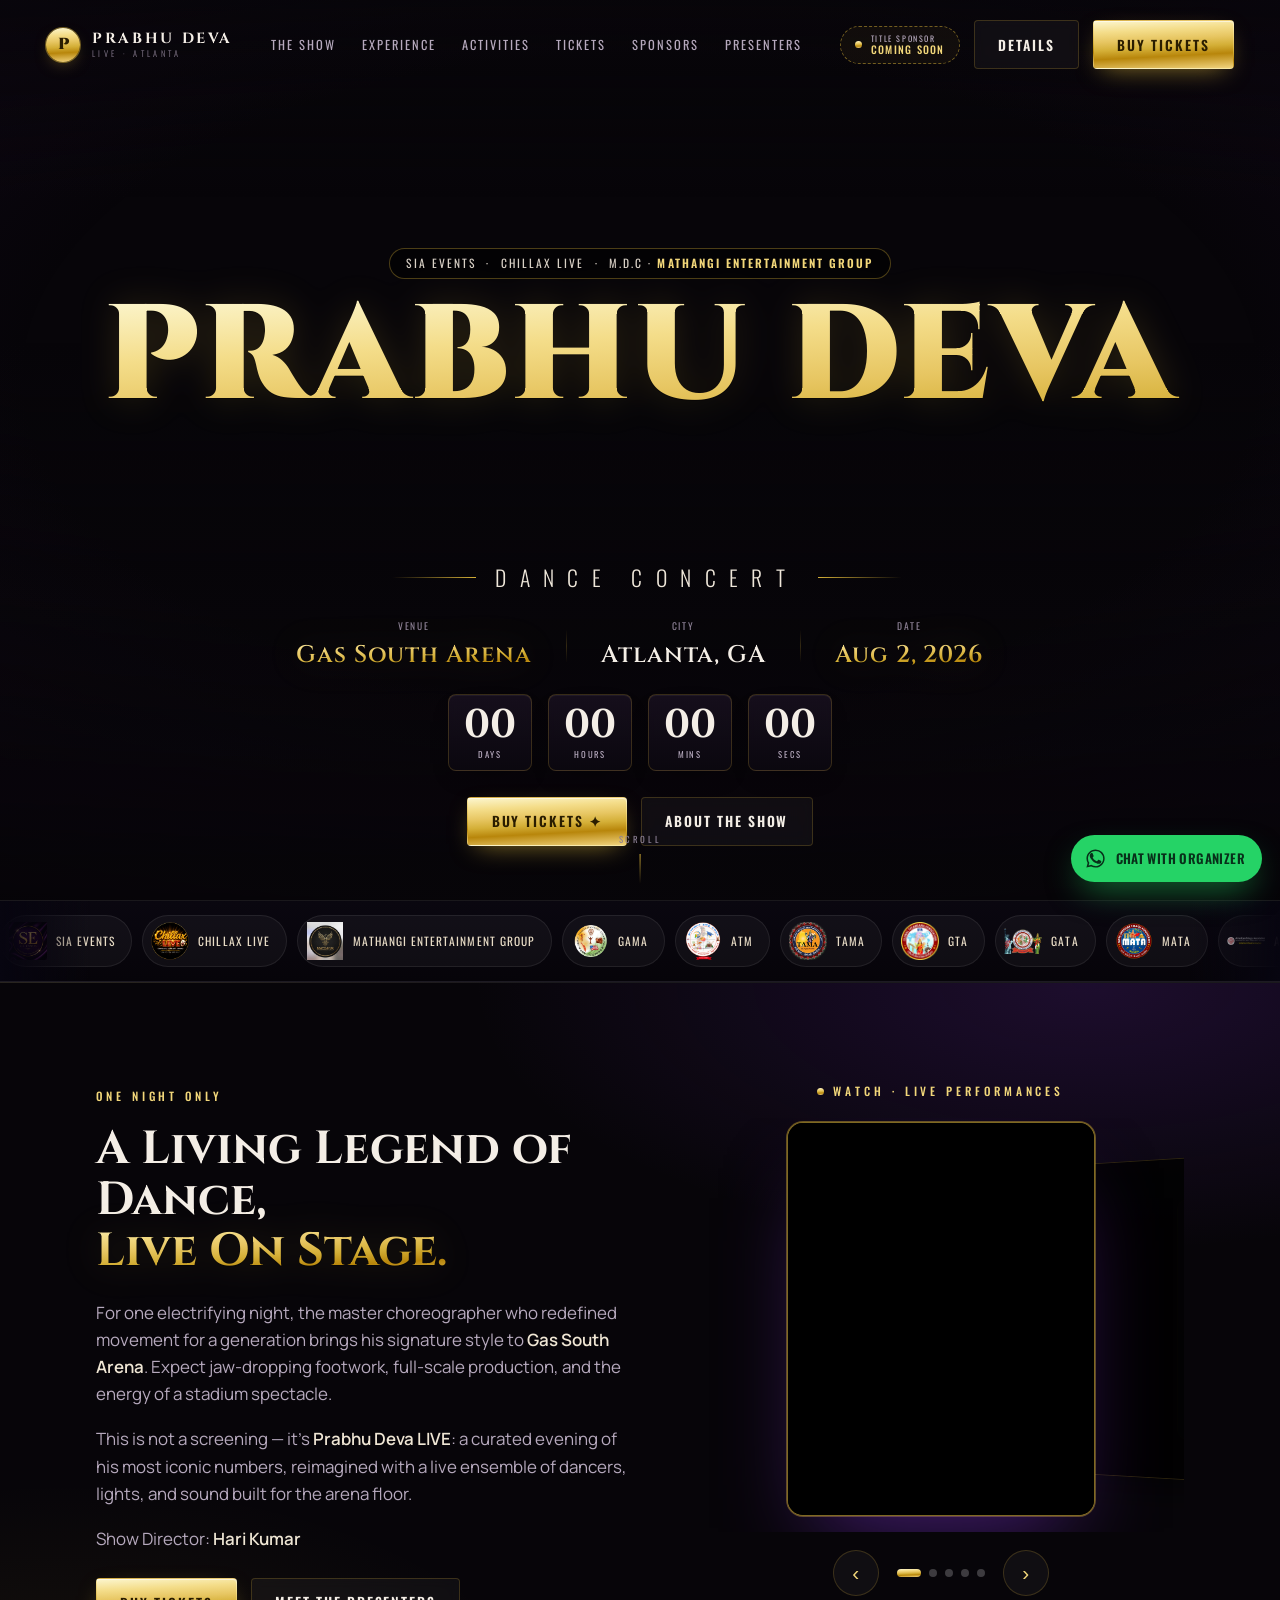
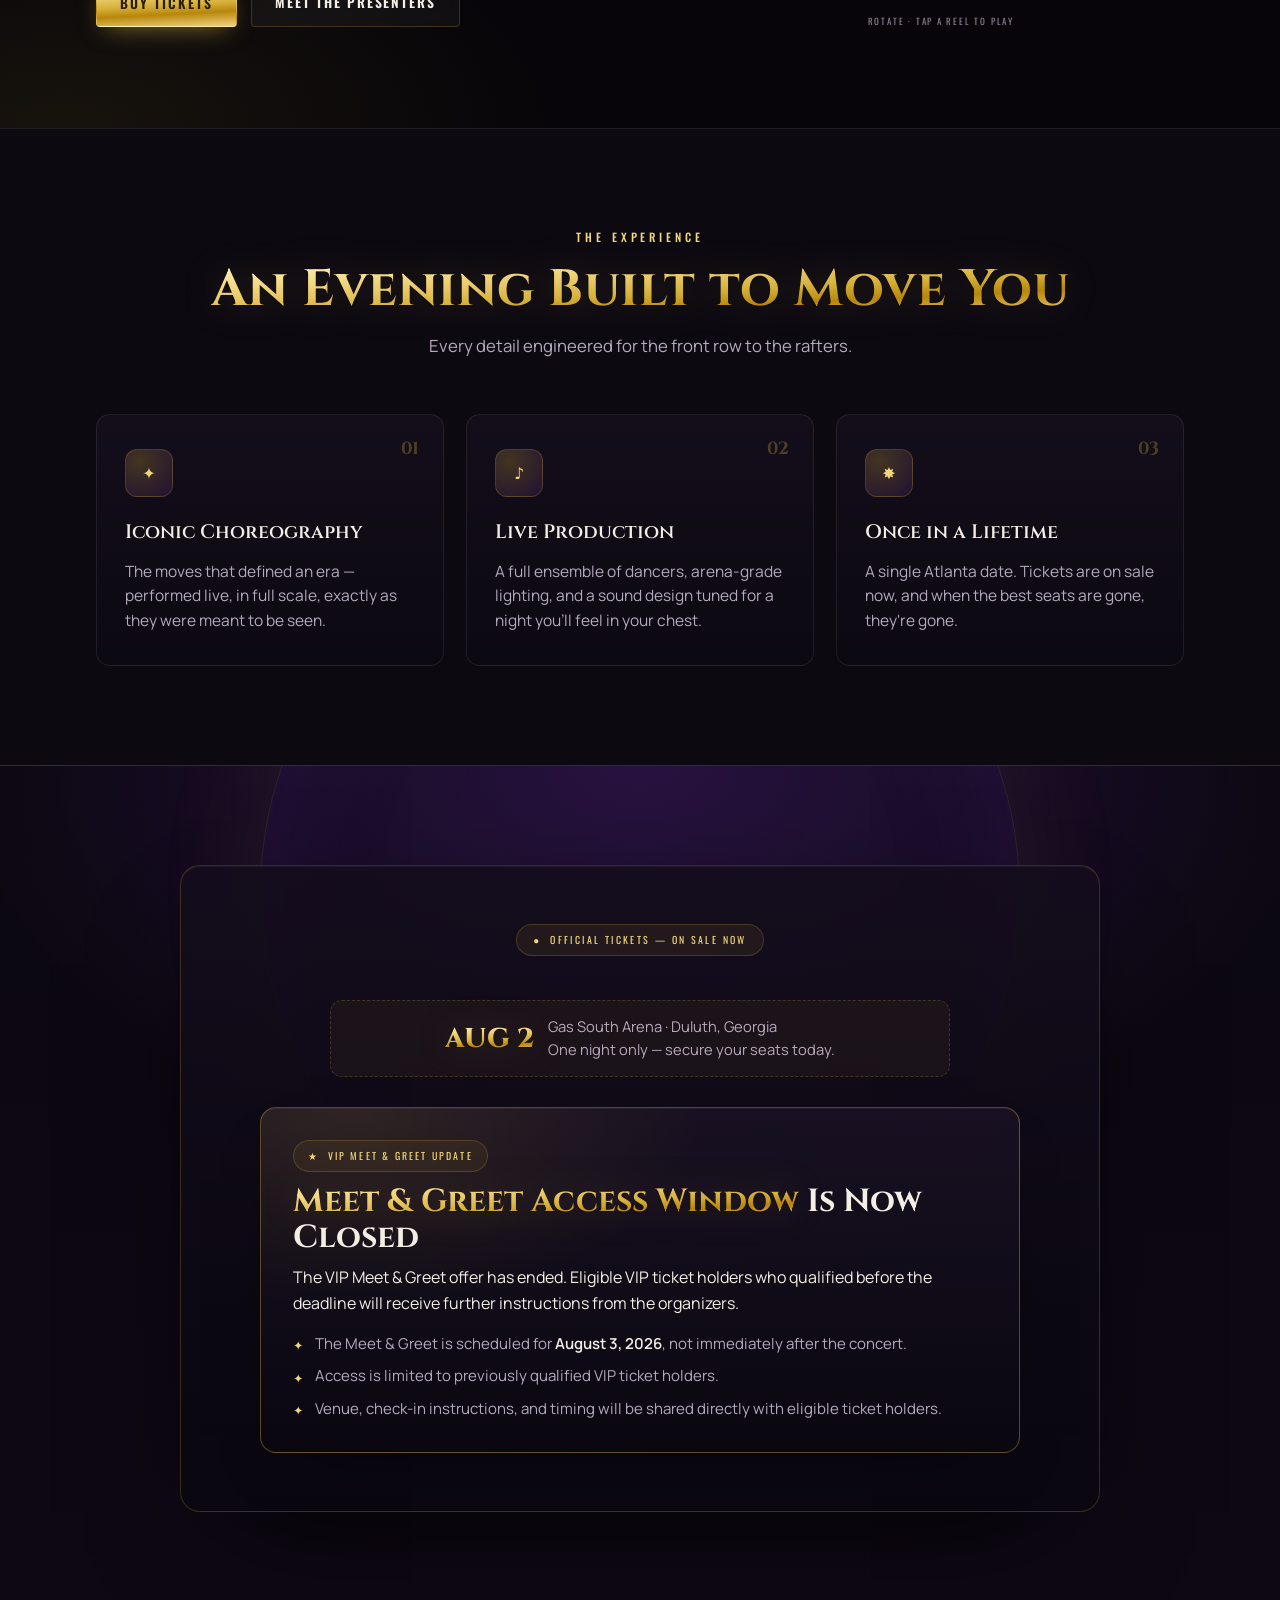
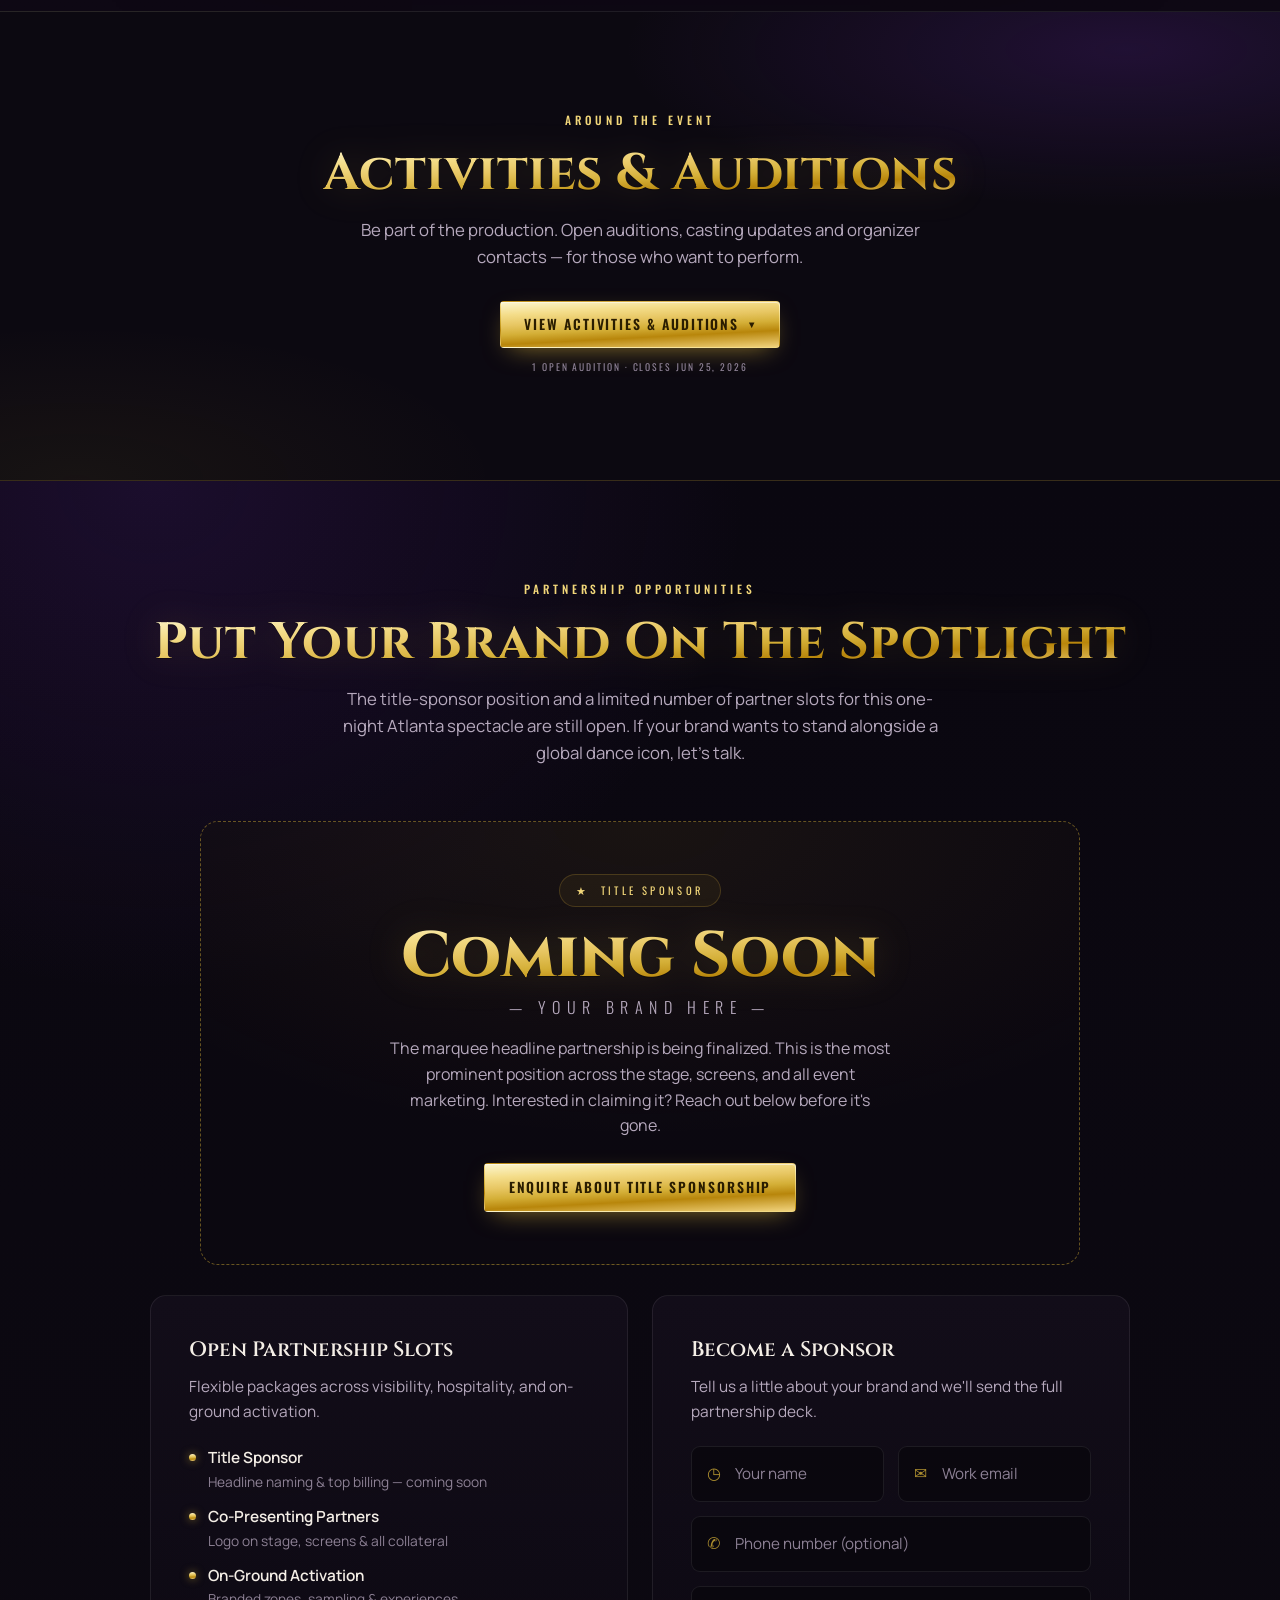
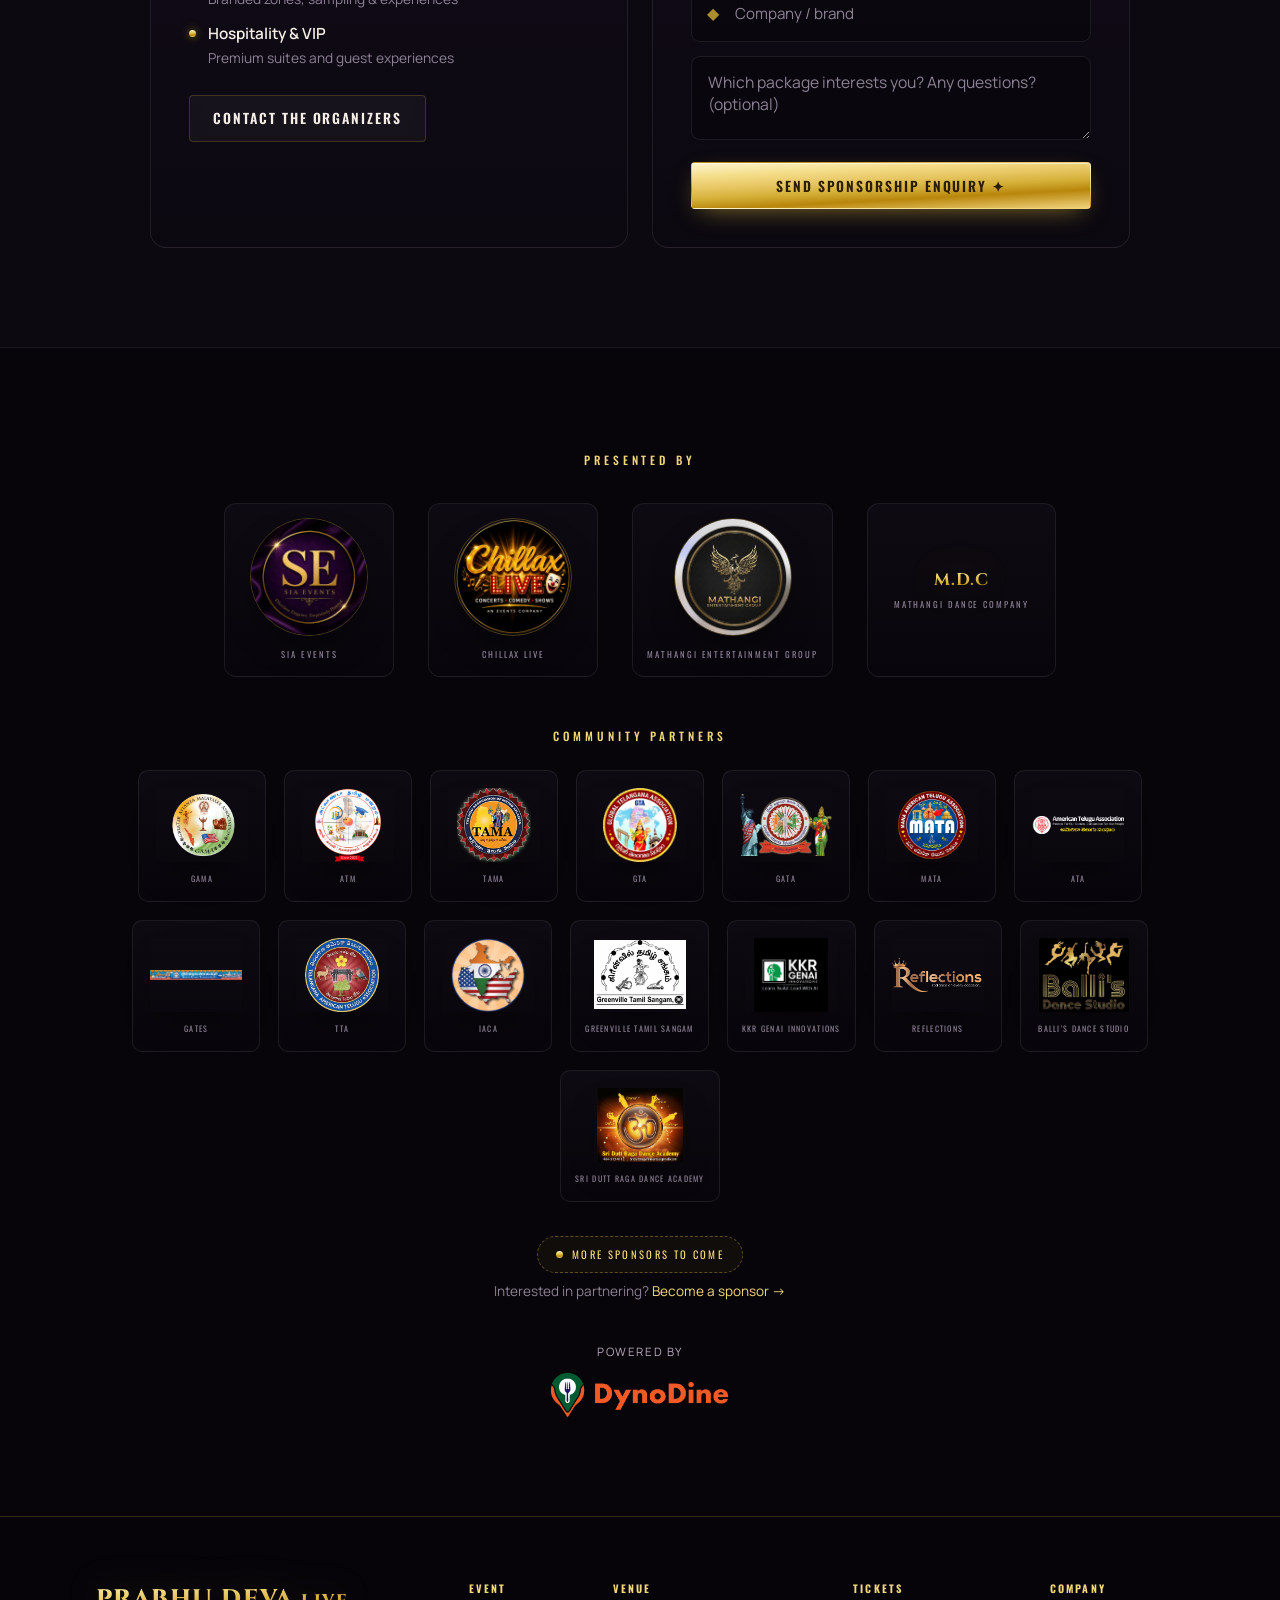
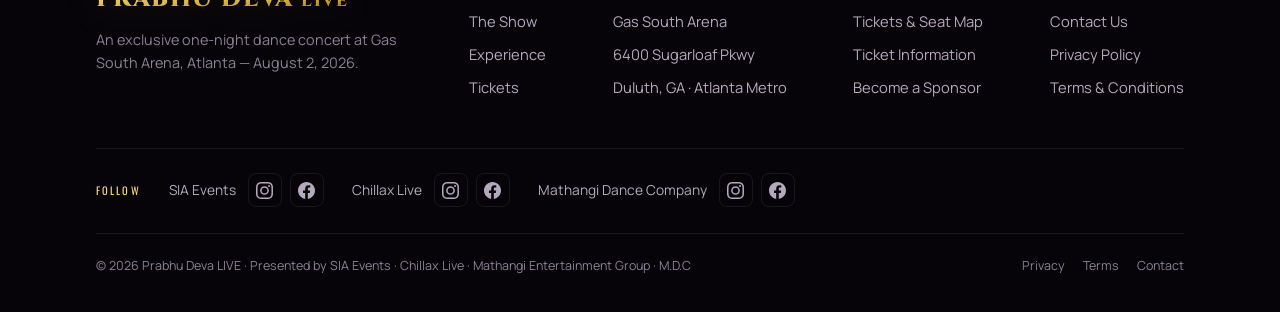
==== index.html @ 616b11b4 "new logo added" ====
<!DOCTYPE html>
<html lang="en">
<head>
<!-- Google tag (gtag.js) -->
<script async src="https://www.googletagmanager.com/gtag/js?id=G-06QMTPH0H6"></script>
<script>
  window.dataLayer = window.dataLayer || [];
  function gtag(){dataLayer.push(arguments);}
  gtag('js', new Date());

  gtag('config', 'G-06QMTPH0H6');
</script>
<!-- Google Tag Manager -->
<script>(function(w,d,s,l,i){w[l]=w[l]||[];w[l].push({'gtm.start':
new Date().getTime(),event:'gtm.js'});var f=d.getElementsByTagName(s)[0],
j=d.createElement(s),dl=l!='dataLayer'?'&l='+l:'';j.async=true;j.src=
'https://www.googletagmanager.com/gtm.js?id='+i+dl;f.parentNode.insertBefore(j,f);
})(window,document,'script','dataLayer','GTM-5HNMRQCM');</script>
<!-- End Google Tag Manager -->
<meta charset="UTF-8">
<meta name="viewport" content="width=device-width, initial-scale=1.0">
<title>Prabhu Deva LIVE — Dance Concert | Gas South Arena, Atlanta · Aug 2, 2026</title>

<!-- SEO -->
<meta name="description" content="Watch Prabhu Deva LIVE at Gas South Arena, Atlanta on August 2, 2026 — an exclusive one-night dance concert featuring iconic choreography, a live ensemble, and full arena production. Tickets are on sale now.">
<meta name="robots" content="index, follow">
<meta name="keywords" content="Prabhu Deva live, Atlanta dance concert 2026, Gas South Arena, Prabhu Deva Atlanta, Indian dance concert Atlanta, SIA Events, Chillax Live, Mathangi Entertainment">
<link rel="canonical" href="https://pdsiachillax.com/">

<!-- Favicon -->
<link rel="icon" type="image/png" href="assets/logo-chillax.png">
<link rel="apple-touch-icon" href="assets/logo-chillax.png">

<!-- Theme color (mobile browser chrome) -->
<meta name="theme-color" content="#070509">

<!-- Open Graph (Facebook / WhatsApp / LinkedIn) -->
<meta property="og:type" content="website">
<meta property="og:site_name" content="Prabhu Deva LIVE Atlanta">
<meta property="og:url" content="https://pdsiachillax.com/">
<meta property="og:title" content="Prabhu Deva LIVE — Dance Concert | Atlanta · Aug 2, 2026">
<meta property="og:description" content="An exclusive one-night dance concert at Gas South Arena, Atlanta. Iconic choreography, live ensemble, arena-scale production. Tickets are on sale now.">
<meta property="og:image" content="https://pdsiachillax.com/assets/hero.jpg">
<meta property="og:image:width" content="1200">
<meta property="og:image:height" content="630">
<meta property="og:image:alt" content="Prabhu Deva LIVE — Dance Concert at Gas South Arena, Atlanta, August 2, 2026">
<meta property="og:locale" content="en_US">

<!-- Twitter Card -->
<meta name="twitter:card" content="summary_large_image">
<meta name="twitter:title" content="Prabhu Deva LIVE — Dance Concert | Atlanta · Aug 2, 2026">
<meta name="twitter:description" content="An exclusive one-night dance concert at Gas South Arena, Atlanta. Iconic choreography, live ensemble, arena-scale production. Tickets are on sale now.">
<meta name="twitter:image" content="https://pdsiachillax.com/assets/hero.jpg">
<meta name="twitter:image:alt" content="Prabhu Deva LIVE — Dance Concert at Gas South Arena, Atlanta, August 2, 2026">

<!-- JSON-LD Event Schema (Google Rich Results) -->
<script type="application/ld+json">
{
  "@context": "https://schema.org",
  "@type": "Event",
  "name": "Prabhu Deva LIVE — Dance Concert",
  "description": "An exclusive one-night dance concert featuring Prabhu Deva at Gas South Arena, Atlanta. Iconic choreography, a live ensemble of dancers, arena-grade lighting and sound.",
  "startDate": "2026-08-02T19:00:00-04:00",
  "endDate": "2026-08-02T23:00:00-04:00",
  "eventStatus": "https://schema.org/EventScheduled",
  "eventAttendanceMode": "https://schema.org/OfflineEventAttendanceMode",
  "location": {
    "@type": "Place",
    "name": "Gas South Arena",
    "address": {
      "@type": "PostalAddress",
      "streetAddress": "6400 Sugarloaf Pkwy",
      "addressLocality": "Duluth",
      "addressRegion": "GA",
      "postalCode": "30097",
      "addressCountry": "US"
    }
  },
  "image": "https://pdsiachillax.com/assets/hero.jpg",
  "url": "https://pdsiachillax.com/",
  "organizer": [
    {
      "@type": "Organization",
      "name": "SIA Events",
      "telephone": "+14702534080"
    },
    {
      "@type": "Organization",
      "name": "Chillax Live",
      "telephone": "+14708859040"
    },
    {
      "@type": "Organization",
      "name": "Mathangi Entertainment Group"
    }
  ],
  "performer": {
    "@type": "Person",
    "name": "Prabhu Deva"
  },
  "offers": {
    "@type": "Offer",
    "url": "https://www.ticketmaster.com/event/0E0064D0AEB89AD1",
    "availability": "https://schema.org/InStock",
    "validFrom": "2026-06-01",
    "priceCurrency": "USD"
  }
}
</script>
<link rel="preconnect" href="https://fonts.googleapis.com">
<link rel="preconnect" href="https://fonts.gstatic.com" crossorigin>
<link href="https://fonts.googleapis.com/css2?family=Cinzel:wght@500;600;700;800;900&family=Manrope:wght@300;400;500;600;700;800&family=Oswald:wght@300;400;500;600;700&display=swap" rel="stylesheet">
<style>
:root{
  --black:#070509;
  --ink:#0c0911;
  --panel:#120c19;
  --panel-2:#1a1222;
  --line:rgba(212,175,55,.22);
  --line-soft:rgba(255,255,255,.08);
  --text:#f4eee6;
  --muted:#b6a9bd;
  --muted-2:#8d8195;
  --gold-1:#fbf3c0;
  --gold-2:#f2d77a;
  --gold-3:#d4af37;
  --gold-4:#a9801f;
  --purple:#9d4edd;
  --purple-deep:#6a2bb0;
  --purple-glow:rgba(157,78,221,.45);
  --gold-grad:linear-gradient(177deg,#fcf6cf 0%,#f4dd8a 22%,#e7c662 40%,#d4af37 56%,#b8860b 72%,#f0d27c 100%);
  --gold-line:linear-gradient(90deg,transparent,rgba(212,175,55,.65),transparent);
  --maxw:1180px;
  --ease:cubic-bezier(.22,.61,.36,1);
}
*{box-sizing:border-box;margin:0;padding:0}
html{scroll-behavior:smooth}
body{
  font-family:'Manrope',system-ui,sans-serif;
  background:var(--black);
  color:var(--text);
  line-height:1.6;
  -webkit-font-smoothing:antialiased;
  overflow-x:hidden;
}
img{display:block;max-width:100%}
a{color:inherit;text-decoration:none}
::selection{background:rgba(212,175,55,.3);color:#fff}

/* ---------- typography helpers ---------- */
.cinzel{font-family:'Cinzel',serif}
.eyebrow{
  font-family:'Oswald',sans-serif;
  text-transform:uppercase;
  letter-spacing:.34em;
  font-weight:500;
  font-size:.72rem;
  color:var(--gold-2);
}
.gold-text{
  background:var(--gold-grad);
  -webkit-background-clip:text;background-clip:text;
  color:transparent;
  filter:drop-shadow(0 1px 0 rgba(0,0,0,.35)) drop-shadow(0 0 18px rgba(212,175,55,.18));
}
.hair{height:1px;background:var(--gold-line);border:none;width:100%}

/* ---------- buttons ---------- */
.btn{
  font-family:'Oswald',sans-serif;
  text-transform:uppercase;letter-spacing:.14em;font-weight:600;font-size:.86rem;
  display:inline-flex;align-items:center;gap:.6em;
  padding:.92em 1.7em;border-radius:4px;cursor:pointer;border:1px solid transparent;
  transition:transform .35s var(--ease),box-shadow .35s var(--ease),background .35s var(--ease);
  white-space:nowrap;
}
.btn-gold{
  background:var(--gold-grad);
  color:#2a1d00;
  box-shadow:0 8px 26px -10px rgba(212,175,55,.7),inset 0 1px 0 rgba(255,255,255,.55);
}
.btn-gold:hover{transform:translateY(-2px);box-shadow:0 16px 38px -12px rgba(212,175,55,.9),inset 0 1px 0 rgba(255,255,255,.6)}
.btn-ghost{
  background:rgba(255,255,255,.04);
  border-color:var(--line);
  color:var(--text);
  backdrop-filter:blur(6px);
}
.btn-ghost:hover{border-color:rgba(212,175,55,.6);background:rgba(212,175,55,.08);transform:translateY(-2px)}

/* ---------- nav ---------- */
header.nav{
  position:fixed;top:0;left:0;right:0;z-index:60;
  display:flex;align-items:center;justify-content:space-between;
  padding:20px clamp(18px,4vw,46px);
  transition:background .4s var(--ease),padding .4s var(--ease),border-color .4s var(--ease);
  border-bottom:1px solid transparent;
}
header.nav.scrolled{
  background:rgba(8,6,11,.82);
  backdrop-filter:blur(14px) saturate(1.2);
  border-bottom-color:var(--line);
  padding-top:14px;padding-bottom:14px;
}
.brand{display:flex;align-items:center;gap:12px;cursor:pointer}
.brand .mark{
  width:34px;height:34px;border-radius:50%;
  background:var(--gold-grad);
  display:grid;place-items:center;
  font-family:'Cinzel',serif;font-weight:900;color:#2a1d00;font-size:1rem;
  box-shadow:0 0 0 1px rgba(212,175,55,.5),0 6px 18px -8px rgba(212,175,55,.7);
}
.brand .wm{font-family:'Cinzel',serif;font-weight:700;letter-spacing:.18em;font-size:.92rem;line-height:1}
.brand .wm small{display:block;font-family:'Oswald',sans-serif;font-weight:300;letter-spacing:.4em;font-size:.52rem;color:var(--muted-2);margin-top:3px}
nav.links{display:flex;align-items:center;gap:26px}
nav.links a{
  font-family:'Oswald',sans-serif;text-transform:uppercase;letter-spacing:.16em;
  font-size:.78rem;font-weight:400;color:var(--muted);position:relative;padding:4px 0;
  transition:color .3s;
}
nav.links a::after{content:"";position:absolute;left:0;bottom:-2px;height:1px;width:0;background:var(--gold-2);transition:width .35s var(--ease)}
nav.links a:hover{color:#fff}
nav.links a:hover::after{width:100%}
.nav-cta{display:flex;align-items:center;gap:14px}
.nav-sponsor{
  display:flex;align-items:center;gap:9px;
  padding:7px 14px;border-radius:30px;
  border:1px dashed rgba(212,175,55,.5);
  background:rgba(212,175,55,.05);
  transition:border-color .35s var(--ease),background .35s var(--ease),transform .35s var(--ease);
}
.nav-sponsor:hover{border-color:rgba(212,175,55,.85);background:rgba(212,175,55,.1);transform:translateY(-1px)}
.nav-sponsor .ns-dot{
  width:7px;height:7px;border-radius:50%;flex:none;
  background:var(--gold-grad);box-shadow:0 0 0 0 rgba(212,175,55,.5);
  animation:nsPulse 2.4s ease-out infinite;
}
@keyframes nsPulse{0%{box-shadow:0 0 0 0 rgba(212,175,55,.5)}70%{box-shadow:0 0 0 7px rgba(212,175,55,0)}100%{box-shadow:0 0 0 0 rgba(212,175,55,0)}}
.nav-sponsor .ns-text{display:flex;flex-direction:column;line-height:1.2;white-space:nowrap}
.nav-sponsor .ns-k{font-family:'Oswald',sans-serif;text-transform:uppercase;letter-spacing:.2em;font-size:.5rem;color:var(--muted);white-space:nowrap}
.nav-sponsor .ns-v{font-family:'Oswald',sans-serif;text-transform:uppercase;letter-spacing:.12em;font-size:.66rem;font-weight:500;color:var(--gold-2);white-space:nowrap}
.menu-toggle{display:none;background:none;border:1px solid var(--line);border-radius:4px;padding:8px 10px;cursor:pointer;color:var(--gold-2);font-size:1rem;line-height:1;transition:border-color .3s,color .3s}
.menu-toggle.is-open{border-color:rgba(212,175,55,.6)}

/* ---------- mobile menu (only active <=960px) ---------- */
.mobile-menu{
  display:none;
  position:fixed;top:0;left:0;right:0;z-index:55;
  padding:84px clamp(18px,5vw,46px) 30px;
  background:rgba(8,6,11,.97);
  backdrop-filter:blur(18px) saturate(1.2);-webkit-backdrop-filter:blur(18px) saturate(1.2);
  border-bottom:1px solid var(--line);
  box-shadow:0 30px 60px -30px rgba(0,0,0,.9);
  transform:translateY(-100%);opacity:0;pointer-events:none;
  transition:transform .5s var(--ease),opacity .35s var(--ease);
}
.mobile-menu.open{transform:translateY(0);opacity:1;pointer-events:auto}
.mobile-menu nav{display:flex;flex-direction:column}
.mobile-menu a.mm-link{
  font-family:'Oswald',sans-serif;text-transform:uppercase;letter-spacing:.16em;
  font-size:1.04rem;font-weight:400;color:var(--text);
  padding:15px 2px;border-bottom:1px solid var(--line-soft);
  transition:color .3s var(--ease),padding-left .3s var(--ease);
}
.mobile-menu a.mm-link:hover,.mobile-menu a.mm-link:active{color:var(--gold-2);padding-left:8px}
.mobile-menu .mm-foot{display:flex;flex-direction:column;gap:12px;margin-top:24px}
.mobile-menu .mm-foot .btn{width:100%;justify-content:center}
.mobile-menu .mm-sponsor{
  display:flex;align-items:center;gap:10px;justify-content:center;
  padding:11px 16px;border-radius:30px;
  border:1px dashed rgba(212,175,55,.5);background:rgba(212,175,55,.05);
}
.mobile-menu .mm-sponsor .ns-dot{width:7px;height:7px;border-radius:50%;flex:none;background:var(--gold-grad);animation:nsPulse 2.4s ease-out infinite}
.mobile-menu .mm-sponsor .mm-sp-k{font-family:'Oswald',sans-serif;text-transform:uppercase;letter-spacing:.2em;font-size:.58rem;color:var(--muted)}
.mobile-menu .mm-sponsor .mm-sp-v{font-family:'Oswald',sans-serif;text-transform:uppercase;letter-spacing:.12em;font-size:.68rem;font-weight:500;color:var(--gold-2)}

/* ---------- hero ---------- */
.hero{
  position:relative;min-height:100svh;
  display:flex;flex-direction:column;justify-content:flex-end;
  isolation:isolate;overflow:hidden;
  padding-top:84px;
}
.hero-bg{
  display:none;
  position:absolute;inset:0;z-index:-3;
  background-image:url('assets/hero.jpg');
  background-size:cover;background-position:50% 38%;
  transform:scale(1.06);
  will-change:transform;
}
.hero-video{
  position:absolute;inset:0;z-index:-3;
  width:100%;height:100%;object-fit:cover;
  will-change:transform;
}
.hero::before{ /* top + bottom scrims */
  content:"";position:absolute;inset:0;z-index:-2;
  background:
    linear-gradient(180deg,rgba(7,5,9,.72) 0%,rgba(7,5,9,0) 22%,rgba(7,5,9,0) 38%,rgba(7,5,9,.55) 68%,rgba(7,5,9,.96) 100%);
}
.hero::after{ /* side vignette + purple tone */
  content:"";position:absolute;inset:0;z-index:-2;
  background:radial-gradient(120% 90% at 50% 42%,transparent 40%,rgba(40,12,60,.32) 78%,rgba(7,5,9,.85) 100%);
  mix-blend-mode:multiply;
}
.hero-inner{
  width:100%;max-width:var(--maxw);margin:0 auto;
  padding:0 clamp(18px,4vw,46px) clamp(38px,6vh,68px);
  display:flex;flex-direction:column;align-items:center;text-align:center;gap:clamp(12px,2.2vh,22px);
}
.hero .presenters-line{
  font-family:'Oswald',sans-serif;text-transform:uppercase;letter-spacing:.18em;
  font-size:.72rem;color:rgba(239,231,218,.9);font-weight:400;
  background:rgba(0,0,0,.45);
  border:1px solid rgba(212,175,55,.35);
  border-radius:999px;
  padding:.45em 1.4em;
  backdrop-filter:blur(8px);
  -webkit-backdrop-filter:blur(8px);
}
.hero .presenters-line b{color:var(--gold-2);font-weight:600}
.wordmark{
  font-family:'Cinzel',serif;font-weight:900;
  font-size:clamp(3rem,11vw,8.4rem);
  line-height:.9;letter-spacing:.02em;
  position:relative;display:inline-block;
}
.wordmark .live{
  display:inline-block;font-size:.32em;vertical-align:.9em;margin-left:.18em;
  letter-spacing:.18em;transform:rotate(-6deg);
  filter:drop-shadow(0 0 14px rgba(212,175,55,.5));
}
.shimmer{position:relative;overflow:hidden}
.shimmer::after{
  content:"";position:absolute;top:0;left:-60%;width:40%;height:100%;
  background:linear-gradient(100deg,transparent,rgba(255,255,255,.55),transparent);
  transform:skewX(-18deg);
  animation:sheen 5.5s var(--ease) 1.2s infinite;
  mix-blend-mode:overlay;pointer-events:none;
}
@keyframes sheen{0%{left:-60%}28%,100%{left:140%}}
.subline{
  font-family:'Oswald',sans-serif;text-transform:uppercase;font-weight:300;
  letter-spacing:.62em;font-size:clamp(.8rem,2.4vw,1.35rem);color:#efe7da;
  padding-left:.62em;
  display:flex;align-items:center;gap:.9em;
}
.subline::before,.subline::after{content:"";height:1px;width:clamp(24px,7vw,84px);background:linear-gradient(90deg,transparent,var(--gold-3))}
.subline::after{background:linear-gradient(90deg,var(--gold-3),transparent)}

.event-bar{
  display:flex;align-items:center;gap:clamp(16px,3vw,34px);flex-wrap:wrap;justify-content:center;
  margin-top:4px;
}
.event-bar .item{display:flex;flex-direction:column;align-items:center;gap:2px}
.event-bar .item .k{font-family:'Oswald',sans-serif;text-transform:uppercase;letter-spacing:.2em;font-size:.6rem;color:var(--muted-2)}
.event-bar .item .v{font-family:'Cinzel',serif;font-weight:600;font-size:clamp(1rem,2.6vw,1.5rem);letter-spacing:.04em}
.event-bar .sep{width:1px;height:34px;background:linear-gradient(180deg,transparent,var(--line),transparent)}

/* countdown */
.countdown{display:flex;gap:clamp(8px,1.6vw,16px);align-items:stretch}
.cd-cell{
  min-width:clamp(56px,8.6vw,84px);
  padding:10px 6px 8px;
  background:linear-gradient(180deg,rgba(26,18,34,.78),rgba(12,9,17,.82));
  border:1px solid var(--line);border-radius:8px;
  display:flex;flex-direction:column;align-items:center;gap:3px;
  box-shadow:inset 0 1px 0 rgba(255,255,255,.05),0 10px 30px -18px rgba(0,0,0,.9);
  backdrop-filter:blur(4px);
}
.cd-cell .num{
  font-family:'Cinzel',serif;font-weight:700;
  font-size:clamp(1.5rem,4.4vw,2.5rem);line-height:1;
  font-variant-numeric:tabular-nums;
}
.cd-cell .lab{font-family:'Oswald',sans-serif;text-transform:uppercase;letter-spacing:.22em;font-size:.54rem;color:var(--muted)}
.hero-cta{display:flex;gap:14px;flex-wrap:wrap;justify-content:center;margin-top:6px}
.mob-br{display:none}
.scrollcue{
  position:absolute;left:50%;bottom:16px;transform:translateX(-50%);
  font-family:'Oswald',sans-serif;letter-spacing:.3em;font-size:.55rem;text-transform:uppercase;
  color:var(--muted-2);display:flex;flex-direction:column;align-items:center;gap:7px;z-index:2;
}
.scrollcue .dot{width:1px;height:30px;background:linear-gradient(180deg,var(--gold-3),transparent);animation:cue 2.2s ease-in-out infinite}
@keyframes cue{0%,100%{opacity:.3;transform:scaleY(.6)}50%{opacity:1;transform:scaleY(1)}}

/* ---------- generic section ---------- */
section{position:relative}
.wrap{max-width:var(--maxw);margin:0 auto;padding:0 clamp(18px,4vw,46px)}
.section-pad{padding:clamp(72px,11vh,130px) 0}
.sec-head{display:flex;flex-direction:column;align-items:center;text-align:center;gap:16px;margin-bottom:54px}
.sec-head h2{
  font-family:'Cinzel',serif;font-weight:700;
  font-size:clamp(1.9rem,4.6vw,3.2rem);line-height:1.08;letter-spacing:.01em;
}
.sec-head p{max-width:60ch;color:var(--muted);font-size:1.05rem}

/* about */
.about{background:
  radial-gradient(80% 60% at 85% 0%,rgba(106,43,176,.22),transparent 60%),
  radial-gradient(70% 60% at 5% 100%,rgba(212,175,55,.08),transparent 55%),
  var(--black);
  border-top:1px solid var(--line-soft);
}
.about-grid{display:grid;grid-template-columns:1.05fr .95fr;gap:clamp(30px,5vw,70px);align-items:center}
.about-copy .eyebrow{margin-bottom:18px;display:inline-block}
.about-copy h2{font-family:'Cinzel',serif;font-weight:700;font-size:clamp(1.8rem,4vw,2.9rem);line-height:1.1;margin-bottom:22px}
.about-copy p{color:var(--muted);font-size:1.06rem;margin-bottom:18px;max-width:54ch}
.about-copy p strong{color:#efe6d4;font-weight:600}
.about-media{
  position:relative;border-radius:14px;overflow:hidden;border:1px solid var(--line);
  aspect-ratio:4/5;
  box-shadow:0 40px 90px -40px rgba(0,0,0,.9);
}
.about-media img{width:100%;height:100%;object-fit:cover;object-position:50% 30%}
.about-media .frame{position:absolute;inset:0;box-shadow:inset 0 0 0 1px rgba(212,175,55,.25);border-radius:14px;pointer-events:none}
.about-media .tag{
  position:absolute;left:16px;bottom:16px;
  font-family:'Oswald',sans-serif;text-transform:uppercase;letter-spacing:.22em;font-size:.62rem;
  padding:8px 14px;background:rgba(8,6,11,.7);border:1px solid var(--line);border-radius:30px;backdrop-filter:blur(6px);color:var(--gold-2);
}

/* reel coverflow (instagram) */
.reel-stage{display:flex;flex-direction:column;align-items:center;gap:18px;width:100%}
.reel-stage .reel-eyebrow{align-self:center;display:inline-flex;align-items:center;gap:9px}
.reel-stage .reel-eyebrow .rd{width:7px;height:7px;border-radius:50%;background:var(--gold-grad);animation:nsPulse 2.4s ease-out infinite}
.coverflow{--cf-w:clamp(248px,27vw,308px);position:relative;width:100%;height:414px;perspective:1500px;overflow:hidden}
.cf-slide{
  position:absolute;top:4px;left:50%;width:var(--cf-w);height:394px;margin-left:calc(var(--cf-w) / -2);
  transform-origin:50% 50%;transition:transform .6s var(--ease),opacity .6s var(--ease);
  will-change:transform;backface-visibility:hidden;
}
.cf-card{position:relative;width:100%;height:100%;border-radius:16px;overflow:hidden;border:1px solid var(--line);background:#000;box-shadow:0 28px 64px -30px rgba(0,0,0,.95)}
.cf-slide.active .cf-card{border-color:rgba(212,175,55,.6);box-shadow:0 44px 92px -32px rgba(106,43,176,.65),0 0 0 1px rgba(212,175,55,.45)}
.cf-card iframe{position:absolute;top:-58px;left:50%;transform:translateX(-50%);width:326px;height:620px;border:0;background:#000;z-index:2}
.cf-card.loaded .cf-poster{opacity:0;pointer-events:none}
.cf-catch{position:absolute;inset:0;z-index:4;cursor:pointer}
.cf-slide.active .cf-catch{pointer-events:none}
.cf-poster{
  position:absolute;inset:0;z-index:3;display:flex;flex-direction:column;align-items:center;justify-content:center;gap:14px;
  background:radial-gradient(circle at 50% 32%,rgba(106,43,176,.4),#0d0913 72%);cursor:pointer;transition:opacity .4s;text-decoration:none;
}
.cf-poster .pn{font-family:'Cinzel',serif;font-weight:700;font-size:2.6rem;line-height:1;color:rgba(212,175,55,.45)}
.cf-poster .pp{width:62px;height:62px;border-radius:50%;display:grid;place-items:center;border:1px solid var(--line);background:rgba(212,175,55,.1);color:var(--gold-2);font-size:1.2rem;transition:.35s}
.cf-poster:hover .pp{background:rgba(212,175,55,.2);transform:scale(1.06)}
.cf-poster .pc{font-family:'Oswald',sans-serif;text-transform:uppercase;letter-spacing:.22em;font-size:.6rem;color:var(--muted)}
.cf-controls{display:flex;align-items:center;gap:18px}
.cf-arrow{width:46px;height:46px;border-radius:50%;border:1px solid var(--line);background:rgba(255,255,255,.04);color:var(--gold-2);font-size:1.3rem;line-height:1;cursor:pointer;display:grid;place-items:center;transition:.3s}
.cf-arrow:hover{border-color:rgba(212,175,55,.75);background:rgba(212,175,55,.1);transform:translateY(-2px)}
.cf-dots{display:flex;gap:8px;align-items:center}
.cf-dots button{width:8px;height:8px;border-radius:50%;border:0;background:rgba(255,255,255,.22);cursor:pointer;padding:0;transition:.35s var(--ease)}
.cf-dots button.on{background:var(--gold-grad);width:24px;border-radius:5px}
.reel-hint{font-family:'Oswald',sans-serif;text-transform:uppercase;letter-spacing:.2em;font-size:.56rem;color:var(--muted-2)}

/* expect cards */
.expect{background:var(--ink);border-top:1px solid var(--line-soft)}
.cards{display:grid;grid-template-columns:repeat(3,1fr);gap:22px}
.card{
  position:relative;padding:34px 28px 32px;border-radius:14px;
  background:linear-gradient(180deg,rgba(26,18,34,.6),rgba(12,9,17,.5));
  border:1px solid var(--line-soft);overflow:hidden;
  transition:transform .5s var(--ease),border-color .5s var(--ease),box-shadow .5s var(--ease);
}
.card::before{content:"";position:absolute;inset:0;border-radius:14px;padding:1px;background:linear-gradient(160deg,rgba(212,175,55,.5),transparent 40%);-webkit-mask:linear-gradient(#000 0 0) content-box,linear-gradient(#000 0 0);-webkit-mask-composite:xor;mask-composite:exclude;opacity:0;transition:opacity .5s}
.card:hover{transform:translateY(-6px);box-shadow:0 30px 60px -34px rgba(106,43,176,.6)}
.card:hover::before{opacity:1}
.card .ic{
  width:48px;height:48px;border-radius:12px;display:grid;place-items:center;margin-bottom:20px;
  background:radial-gradient(circle at 30% 25%,rgba(212,175,55,.25),rgba(106,43,176,.18));
  border:1px solid var(--line);color:var(--gold-2);
}
.card h3{font-family:'Cinzel',serif;font-weight:600;font-size:1.22rem;margin-bottom:10px}
.card p{color:var(--muted);font-size:.97rem}
.card .no{position:absolute;top:20px;right:24px;font-family:'Cinzel',serif;font-weight:700;font-size:1.1rem;color:rgba(212,175,55,.32)}

/* presales */
.presales{
  background:
    radial-gradient(90% 80% at 50% 0%,rgba(106,43,176,.3),transparent 60%),
    linear-gradient(180deg,#0b0710,#0e0814);
  border-top:1px solid var(--line);
  position:relative;overflow:hidden;
}
.presales .glowring{position:absolute;left:50%;top:-30%;transform:translateX(-50%);width:760px;height:760px;border-radius:50%;border:1px solid rgba(212,175,55,.14);box-shadow:0 0 120px rgba(212,175,55,.08),inset 0 0 120px rgba(106,43,176,.18);pointer-events:none}
.presales-card{
  max-width:920px;margin:0 auto;position:relative;
  background:linear-gradient(180deg,rgba(20,13,28,.92),rgba(10,7,16,.94));
  border:1px solid var(--line);border-radius:20px;
  padding:clamp(30px,5vw,58px);
  box-shadow:0 50px 120px -50px rgba(0,0,0,.95),inset 0 1px 0 rgba(255,255,255,.05);
  overflow:hidden;
}
.presales-card .badge{
  display:inline-flex;align-items:center;gap:8px;align-self:center;margin:0 auto 18px;
  font-family:'Oswald',sans-serif;text-transform:uppercase;letter-spacing:.24em;font-size:.62rem;
  padding:7px 16px;border-radius:30px;border:1px solid var(--line);background:rgba(212,175,55,.08);color:var(--gold-2);
}
.presales-card h2{font-family:'Cinzel',serif;font-weight:700;text-align:center;font-size:clamp(1.7rem,4vw,2.7rem);line-height:1.1;margin-bottom:14px}
.presales-card .lead{text-align:center;color:var(--muted);max-width:60ch;margin:0 auto 8px;font-size:1.04rem}
.presales-card .lead b{color:var(--gold-2);font-weight:600}
.headstart{
  display:flex;align-items:center;justify-content:center;gap:14px;margin:26px auto 28px;max-width:620px;
  padding:14px 20px;border-radius:12px;border:1px dashed var(--line);background:rgba(212,175,55,.05);
  text-align:center;
}
.headstart .big{font-family:'Cinzel',serif;font-weight:800;font-size:1.7rem;line-height:1;white-space:nowrap}
.headstart .t{font-size:.92rem;color:var(--muted);text-align:left}
.seat-map-preview{
  max-width:840px;margin:0 auto 28px;
  border:1px solid rgba(212,175,55,.36);border-radius:18px;
  background:linear-gradient(180deg,rgba(26,18,34,.56),rgba(8,6,11,.58));
  padding:clamp(14px,2vw,18px);
  box-shadow:inset 0 1px 0 rgba(255,255,255,.05),0 34px 80px -48px rgba(0,0,0,.95);
}
.seat-map-preview img{
  width:100%;height:auto;border-radius:12px;
  border:1px solid rgba(212,175,55,.28);
  box-shadow:0 28px 70px -42px rgba(0,0,0,.95);
}
.seat-map-caption{
  display:flex;align-items:center;justify-content:space-between;gap:14px;flex-wrap:wrap;
  margin-top:14px;color:var(--muted);font-size:.86rem;
}
.seat-map-caption b{color:var(--gold-2);font-weight:700}
.unlock-note{
  max-width:840px;margin:0 auto 18px;padding:18px 20px;border-radius:14px;
  border:1px dashed rgba(212,175,55,.52);background:rgba(212,175,55,.07);
  display:flex;align-items:center;justify-content:space-between;gap:18px;flex-wrap:wrap;
  color:var(--muted);text-align:left;
}
.unlock-note strong{color:var(--text)}
.unlock-note .unlock-code{
  font-family:'Cinzel',serif;font-weight:800;letter-spacing:.08em;color:var(--gold-2);
  padding:8px 14px;border-radius:10px;border:1px solid rgba(212,175,55,.42);
  background:rgba(8,6,11,.46);white-space:nowrap;
}
.unlock-actions{display:flex;align-items:center;gap:10px;flex-wrap:wrap}
.video-help-btn{
  border:1px solid rgba(212,175,55,.42);background:rgba(255,255,255,.04);color:var(--gold-2);
  font-family:'Oswald',sans-serif;text-transform:uppercase;letter-spacing:.13em;font-size:.72rem;
  border-radius:10px;padding:10px 14px;cursor:pointer;transition:.3s var(--ease);
}
.video-help-btn:hover{border-color:rgba(212,175,55,.72);background:rgba(212,175,55,.09);transform:translateY(-1px)}
form.reg{display:grid;grid-template-columns:1fr 1fr;gap:14px;max-width:620px;margin:0 auto}
.field{position:relative;grid-column:span 1}
.field.full{grid-column:1 / -1}
.field label{position:absolute;left:44px;top:50%;transform:translateY(-50%);font-size:.95rem;color:var(--muted-2);pointer-events:none;transition:.25s var(--ease)}
.field .ico{position:absolute;left:16px;top:50%;transform:translateY(-50%);color:var(--gold-3);opacity:.8}
.field input{
  width:100%;padding:16px 16px 16px 44px;border-radius:9px;
  background:rgba(8,6,11,.6);border:1px solid var(--line-soft);color:#fff;
  font-family:'Manrope',sans-serif;font-size:1rem;transition:border-color .3s,box-shadow .3s;
}
.field input:focus{outline:none;border-color:rgba(212,175,55,.6);box-shadow:0 0 0 3px rgba(212,175,55,.12)}
.field input:focus + label,.field input:not(:placeholder-shown) + label{
  top:-9px;left:38px;font-size:.62rem;letter-spacing:.18em;text-transform:uppercase;color:var(--gold-2);
  background:#120c19;padding:0 7px;font-family:'Oswald',sans-serif;
}
.field .err{position:absolute;left:4px;bottom:-18px;font-size:.7rem;color:#ff8a8a;opacity:0;transition:.25s}
.field.invalid input{border-color:rgba(255,120,120,.6)}
.field.invalid .err{opacity:1}
form.reg .submit{grid-column:1 / -1;margin-top:8px}
form.reg .submit button{width:100%;justify-content:center;font-size:.98rem;padding:1.05em}
.reg-note{text-align:center;color:var(--muted-2);font-size:.82rem;margin-top:18px}
.reg-note a{color:var(--gold-2);border-bottom:1px solid rgba(212,175,55,.3)}
.ticket-cta{display:flex;justify-content:center;margin-top:28px}
.ticket-cta .btn{justify-content:center;min-width:min(100%,360px);font-size:1rem;padding:1.08em 2em}
.vip-announcement{
  margin:30px auto 0;max-width:760px;text-align:left;
  border:1px solid rgba(212,175,55,.38);border-radius:16px;
  background:
    radial-gradient(80% 100% at 12% 0%,rgba(212,175,55,.12),transparent 58%),
    linear-gradient(180deg,rgba(30,21,40,.62),rgba(10,7,16,.62));
  padding:clamp(22px,3vw,32px);
  box-shadow:inset 0 1px 0 rgba(255,255,255,.05),0 28px 70px -44px rgba(0,0,0,.9);
}
.vip-announcement .vip-label{
  display:inline-flex;align-items:center;gap:8px;margin-bottom:12px;
  font-family:'Oswald',sans-serif;text-transform:uppercase;letter-spacing:.22em;font-size:.62rem;
  color:var(--gold-2);padding:7px 14px;border-radius:30px;border:1px solid var(--line);
  background:rgba(212,175,55,.07);
}
.vip-announcement h3{font-family:'Cinzel',serif;font-size:clamp(1.35rem,3vw,2rem);line-height:1.12;margin-bottom:10px}
.vip-announcement .vip-lead{color:var(--text);font-size:1rem;margin-bottom:16px}
.vip-announcement .vip-lead b{color:var(--gold-2)}
.vip-announcement ul{list-style:none;display:grid;gap:10px;margin:0;padding:0}
.vip-announcement li{position:relative;padding-left:22px;color:var(--muted);font-size:.94rem;line-height:1.5}
.vip-announcement li::before{content:"✦";color:var(--gold-2);font-size:.78rem;position:absolute;left:0;top:.35em}
.vip-announcement li b{color:var(--text);font-weight:600}
/* success */
.success{display:none;text-align:center;flex-direction:column;align-items:center;gap:10px;animation:pop .5s var(--ease)}
.success.show{display:flex}
form.reg.hide{display:none}
.success .check{width:74px;height:74px;border-radius:50%;background:var(--gold-grad);display:grid;place-items:center;color:#2a1d00;margin-bottom:6px;box-shadow:0 0 0 6px rgba(212,175,55,.12),0 16px 40px -16px rgba(212,175,55,.7)}
.success h3{font-family:'Cinzel',serif;font-weight:700;font-size:1.7rem}
.success p{color:var(--muted);max-width:46ch}
.success .pill{margin-top:8px;font-family:'Oswald',sans-serif;letter-spacing:.18em;text-transform:uppercase;font-size:.66rem;color:var(--gold-2);border:1px solid var(--line);border-radius:30px;padding:8px 16px}
@keyframes pop{0%{opacity:0;transform:scale(.94)}100%{opacity:1;transform:none}}

/* activities & auditions */
.activities{
  background:
    radial-gradient(70% 60% at 88% 8%,rgba(106,43,176,.22),transparent 56%),
    radial-gradient(60% 60% at 6% 100%,rgba(212,175,55,.06),transparent 55%),
    var(--ink);
  border-top:1px solid var(--line-soft);position:relative;overflow:hidden;
}
.activities .sec-head{margin-bottom:30px}
.act-toggle-wrap{display:flex;flex-direction:column;align-items:center;gap:12px;margin-bottom:6px}
.act-toggle{gap:.7em}
.act-toggle .chev{display:inline-block;transition:transform .45s var(--ease);font-size:.7em}
.act-toggle.is-open .chev{transform:rotate(180deg)}
.act-toggle-hint{font-family:'Oswald',sans-serif;text-transform:uppercase;letter-spacing:.2em;font-size:.6rem;color:var(--muted-2)}
.activities-collapse{max-height:0;overflow:hidden;opacity:0;transition:max-height .7s var(--ease),opacity .55s var(--ease),margin-top .5s var(--ease);margin-top:0}
.activities-collapse.open{max-height:4200px;opacity:1;margin-top:30px}
.activity-grid{display:grid;grid-template-columns:1fr 1fr;gap:24px;max-width:1000px;margin:0 auto}
.act-card{
  position:relative;display:flex;flex-direction:column;
  padding:clamp(28px,3.6vw,40px);border-radius:18px;overflow:hidden;
  background:linear-gradient(180deg,rgba(30,21,40,.55),rgba(14,10,20,.42));
  border:1px solid var(--line-soft);
  backdrop-filter:blur(14px) saturate(1.1);-webkit-backdrop-filter:blur(14px) saturate(1.1);
  box-shadow:0 30px 70px -40px rgba(0,0,0,.9),inset 0 1px 0 rgba(255,255,255,.05);
  transition:transform .5s var(--ease),border-color .5s var(--ease),box-shadow .5s var(--ease);
}
.act-card:hover{transform:translateY(-5px);border-color:var(--line)}
.act-card.open{border-color:rgba(212,175,55,.32)}
.act-card.open::before{
  content:"";position:absolute;inset:0;border-radius:18px;padding:1px;
  background:linear-gradient(150deg,rgba(212,175,55,.55),transparent 45%);
  -webkit-mask:linear-gradient(#000 0 0) content-box,linear-gradient(#000 0 0);-webkit-mask-composite:xor;mask-composite:exclude;pointer-events:none;
}
.act-top{display:flex;align-items:center;justify-content:space-between;gap:12px;margin-bottom:18px}
.act-status{
  display:inline-flex;align-items:center;gap:8px;
  font-family:'Oswald',sans-serif;text-transform:uppercase;letter-spacing:.16em;font-size:.62rem;font-weight:500;
  padding:6px 13px;border-radius:30px;border:1px solid var(--line-soft);
}
.act-status .sd{width:7px;height:7px;border-radius:50%;flex:none}
.act-status.done{color:var(--muted)}
.act-status.done .sd{background:#7d8a7f}
.act-status.live{color:var(--gold-2);border-color:var(--line);background:rgba(212,175,55,.06)}
.act-status.live .sd{background:var(--gold-grad);animation:nsPulse 2.4s ease-out infinite}
.act-card h3{font-family:'Cinzel',serif;font-weight:600;font-size:1.34rem;line-height:1.18;margin-bottom:14px}
.act-card .act-desc{color:var(--muted);font-size:.98rem;margin-bottom:20px}
.act-highlights{list-style:none;display:flex;flex-direction:column;gap:11px;margin-bottom:26px}
.act-highlights li{display:flex;align-items:flex-start;gap:11px;color:var(--text);font-size:.95rem}
.act-highlights li .hk{width:18px;height:18px;border-radius:50%;flex:none;margin-top:1px;display:grid;place-items:center;color:var(--gold-2);border:1px solid var(--line);background:rgba(212,175,55,.06);font-size:.6rem}
.badge-completed{
  align-self:flex-start;margin-top:auto;
  display:inline-flex;align-items:center;gap:9px;
  font-family:'Oswald',sans-serif;text-transform:uppercase;letter-spacing:.18em;font-size:.66rem;font-weight:500;
  padding:11px 18px;border-radius:30px;color:#cfc6b0;
  border:1px solid var(--line-soft);background:rgba(255,255,255,.03);
}
.badge-completed .bc{width:20px;height:20px;border-radius:50%;display:grid;place-items:center;background:rgba(125,138,127,.25);color:#bfe0c2;font-size:.7rem}
.act-cta{margin-top:auto}
.act-fee{display:inline-flex;align-items:center;gap:7px;margin-left:14px;color:var(--muted);font-size:.82rem}
.act-deadline{margin-top:14px;font-family:'Oswald',sans-serif;text-transform:uppercase;letter-spacing:.14em;font-size:.62rem;color:var(--muted-2)}
.act-deadline b{color:var(--gold-2);font-weight:500}
.act-closed{
  margin-top:auto;padding:18px 20px;border-radius:12px;
  border:1px solid var(--line-soft);background:rgba(255,255,255,.03);
  color:var(--muted);font-size:.95rem;line-height:1.5;
}
.act-closed b{color:var(--text)}

/* contact strip */
.contact-strip{
  max-width:1000px;margin:34px auto 0;
  display:flex;flex-wrap:wrap;align-items:center;justify-content:space-between;gap:22px;
  padding:24px clamp(22px,3vw,34px);border-radius:16px;
  border:1px solid var(--line);background:linear-gradient(180deg,rgba(26,18,34,.5),rgba(12,9,17,.42));
  backdrop-filter:blur(10px);
}
.contact-strip .cs-q{font-family:'Cinzel',serif;font-weight:600;font-size:1.05rem;max-width:18ch}
.contact-strip .cs-rows{display:flex;flex-wrap:wrap;gap:22px;align-items:center}
.cs-item{display:flex;flex-direction:column;gap:3px}
.cs-item .csk{font-family:'Oswald',sans-serif;text-transform:uppercase;letter-spacing:.18em;font-size:.55rem;color:var(--muted-2)}
.cs-item .csv{font-size:.95rem;color:var(--text)}
.cs-item .csv a{color:var(--gold-2)}
.contact-strip .cs-note{flex-basis:100%;border-top:1px solid var(--line-soft);padding-top:14px;color:var(--muted-2);font-size:.8rem}
.contact-strip .cs-note b{color:var(--gold-2)}

/* audition modal */
.modal-overlay{
  position:fixed;inset:0;z-index:120;display:none;align-items:flex-start;justify-content:center;
  padding:max(20px,5vh) 16px;overflow-y:auto;
  background:rgba(5,3,8,.82);backdrop-filter:blur(8px);
}
.modal-overlay.open{display:flex}
@keyframes modalIn{from{transform:translateY(14px)}to{transform:none}}
.modal-card{
  position:relative;width:100%;max-width:680px;margin:auto;
  background:#120c19;border:1px solid var(--line);border-radius:18px;
  padding:clamp(26px,4vw,42px);
  box-shadow:0 60px 140px -40px rgba(0,0,0,.95);
  animation:modalIn .35s var(--ease);
}
.modal-card .m-eyebrow{display:inline-block;margin-bottom:12px}
.modal-card h3{font-family:'Cinzel',serif;font-weight:700;font-size:clamp(1.4rem,3vw,1.9rem);line-height:1.12;margin-bottom:10px}
.modal-card .m-sub{color:var(--muted);font-size:.96rem;margin-bottom:8px}
.modal-card .m-fee{display:flex;align-items:center;gap:10px;margin:18px 0 22px;padding:12px 16px;border-radius:10px;border:1px dashed var(--line);background:rgba(212,175,55,.05);font-size:.9rem;color:var(--muted)}
.modal-card .m-fee b{color:var(--gold-2);font-family:'Cinzel',serif;font-size:1.1rem}
.modal-close{
  position:absolute;top:16px;right:16px;width:38px;height:38px;border-radius:50%;
  border:1px solid var(--line-soft);background:rgba(255,255,255,.04);color:var(--text);
  cursor:pointer;font-size:1.3rem;line-height:1;display:grid;place-items:center;transition:.3s;
}
.modal-close:hover{border-color:rgba(212,175,55,.6);color:var(--gold-2);transform:rotate(90deg)}
.wa-float{
  position:fixed;right:18px;bottom:18px;z-index:90;
  display:flex;align-items:center;gap:9px;
  padding:12px 17px 12px 13px;border-radius:999px;
  background:#25D366;color:#08301a;font-family:'Oswald',sans-serif;
  font-weight:600;font-size:.82rem;letter-spacing:.03em;text-transform:uppercase;
  box-shadow:0 14px 34px -10px rgba(37,211,102,.6),0 6px 16px -6px rgba(0,0,0,.55);
  transition:transform .3s var(--ease),box-shadow .3s var(--ease);
}
.wa-float:hover{transform:translateY(-2px);box-shadow:0 20px 46px -12px rgba(37,211,102,.72)}
.wa-float svg{width:23px;height:23px;flex:none;fill:#08301a}
.wa-float .wa-txt{white-space:nowrap}
@media(max-width:640px){.wa-float{padding:14px;gap:0}.wa-float .wa-txt{display:none}}
form.aud-form{display:grid;grid-template-columns:1fr 1fr;gap:16px 14px;margin-top:8px}
form.aud-form .field.full{grid-column:1 / -1}
form.aud-form select{
  width:100%;padding:16px 14px 16px 16px;border-radius:9px;appearance:none;
  background:rgba(8,6,11,.6);border:1px solid var(--line-soft);color:#fff;
  font-family:'Manrope',sans-serif;font-size:1rem;cursor:pointer;
  background-image:linear-gradient(45deg,transparent 50%,var(--gold-3) 50%),linear-gradient(135deg,var(--gold-3) 50%,transparent 50%);
  background-position:calc(100% - 19px) center,calc(100% - 14px) center;background-size:5px 5px,5px 5px;background-repeat:no-repeat;
  transition:border-color .3s,box-shadow .3s;
}
form.aud-form select:focus{outline:none;border-color:rgba(212,175,55,.6);box-shadow:0 0 0 3px rgba(212,175,55,.12)}
form.aud-form textarea{
  width:100%;padding:14px 16px;border-radius:9px;min-height:78px;resize:vertical;
  background:rgba(8,6,11,.6);border:1px solid var(--line-soft);color:#fff;
  font-family:'Manrope',sans-serif;font-size:.98rem;transition:border-color .3s,box-shadow .3s;
}
form.aud-form textarea::placeholder{color:var(--muted-2)}
form.aud-form textarea:focus{outline:none;border-color:rgba(212,175,55,.6);box-shadow:0 0 0 3px rgba(212,175,55,.12)}
form.aud-form .fhint{position:absolute;left:4px;bottom:-17px;font-size:.66rem;color:var(--muted-2)}
form.aud-form .field.has-hint{margin-bottom:6px}
form.aud-form .submit{grid-column:1 / -1;margin-top:6px}
form.aud-form .submit button{width:100%;justify-content:center}
.aud-success{display:none;flex-direction:column;align-items:center;text-align:center;gap:12px;padding:14px 0}
.aud-success.show{display:flex}
form.aud-form.hide{display:none}
.aud-success .check{width:70px;height:70px;border-radius:50%;background:var(--gold-grad);display:grid;place-items:center;color:#2a1d00;box-shadow:0 0 0 6px rgba(212,175,55,.12)}
.aud-success h4{font-family:'Cinzel',serif;font-weight:700;font-size:1.5rem}
.aud-success p{color:var(--muted);max-width:42ch}
.video-modal-card{max-width:520px;padding:clamp(18px,3vw,28px)}
.video-modal-card h3{padding-right:42px}
.unlock-video{
  width:100%;max-height:min(74vh,760px);border-radius:14px;
  border:1px solid rgba(212,175,55,.35);background:#000;
  box-shadow:0 30px 80px -40px rgba(0,0,0,.95);
}
.video-modal-card .m-sub{margin-bottom:16px}

/* sponsors */
.sponsors{
  background:
    radial-gradient(80% 60% at 12% 0%,rgba(106,43,176,.18),transparent 58%),
    linear-gradient(180deg,#0a0710,#0c0911);
  border-top:1px solid var(--line);position:relative;overflow:hidden;
}
.title-sponsor{
  position:relative;max-width:880px;margin:0 auto 30px;
  border:1.5px dashed rgba(212,175,55,.45);border-radius:18px;
  padding:clamp(34px,5vw,52px) 28px;text-align:center;overflow:hidden;
  background:
    radial-gradient(120% 120% at 50% 0%,rgba(212,175,55,.07),transparent 60%),
    rgba(12,9,17,.5);
}
.title-sponsor::after{
  content:"";position:absolute;top:0;left:-40%;width:30%;height:100%;
  background:linear-gradient(100deg,transparent,rgba(212,175,55,.14),transparent);
  transform:skewX(-18deg);animation:sheen 6s var(--ease) 1s infinite;pointer-events:none;
}
.title-sponsor .ts-label{
  display:inline-flex;align-items:center;gap:8px;
  font-family:'Oswald',sans-serif;text-transform:uppercase;letter-spacing:.32em;font-size:.66rem;
  color:var(--gold-2);padding:7px 16px;border:1px solid var(--line);border-radius:30px;background:rgba(212,175,55,.06);
}
.title-sponsor .ts-soon{
  font-family:'Cinzel',serif;font-weight:800;line-height:1;
  font-size:clamp(2.2rem,7vw,4rem);margin:18px 0 6px;
}
.title-sponsor .ts-brand{
  font-family:'Oswald',sans-serif;font-weight:300;text-transform:uppercase;letter-spacing:.4em;
  font-size:clamp(.72rem,2vw,1rem);color:var(--muted);margin-bottom:16px;
}
.title-sponsor p{color:var(--muted);max-width:50ch;margin:0 auto;font-size:1rem}
.title-sponsor .ts-cta{margin-top:24px}

.sponsor-grid{display:grid;grid-template-columns:1fr 1fr;gap:24px;max-width:980px;margin:0 auto}
.sponsor-panel{
  padding:clamp(26px,3.5vw,38px);border-radius:16px;border:1px solid var(--line-soft);
  background:linear-gradient(180deg,rgba(26,18,34,.5),rgba(12,9,17,.42));
}
.sponsor-panel h3{font-family:'Cinzel',serif;font-weight:600;font-size:1.3rem;margin-bottom:8px}
.sponsor-panel .sub{color:var(--muted);font-size:.96rem;margin-bottom:22px}
.slot-list{list-style:none;display:flex;flex-direction:column;gap:12px;margin-bottom:26px}
.slot-list li{display:flex;align-items:flex-start;gap:12px;color:var(--text);font-size:.96rem}
.slot-list li .dot{width:7px;height:7px;border-radius:50%;background:var(--gold-grad);margin-top:8px;flex:none;box-shadow:0 0 8px rgba(212,175,55,.6)}
.slot-list li b{font-weight:600}
.slot-list li span{color:var(--muted-2);font-size:.86rem;display:block}
.contact-panel{
  max-height:0;overflow:hidden;opacity:0;
  transition:max-height .55s var(--ease),opacity .45s var(--ease),margin .45s var(--ease);
  margin-top:0;
}
.contact-panel.open{max-height:340px;opacity:1;margin-top:22px}
.contact-row{
  display:flex;align-items:center;gap:14px;padding:14px 0;border-top:1px solid var(--line-soft);
}
.contact-row .ci{
  width:40px;height:40px;border-radius:10px;flex:none;display:grid;place-items:center;color:var(--gold-2);
  border:1px solid var(--line);background:rgba(212,175,55,.06);font-size:1rem;
}
.contact-row .ck{font-family:'Oswald',sans-serif;text-transform:uppercase;letter-spacing:.18em;font-size:.58rem;color:var(--muted-2)}
.contact-row .cv{font-size:.98rem;color:var(--text)}
.contact-row .cv a{color:var(--gold-2)}

form.sponsor-form{display:grid;grid-template-columns:1fr 1fr;gap:14px}
form.sponsor-form .field.full{grid-column:1 / -1}
form.sponsor-form textarea{
  width:100%;padding:14px 16px;border-radius:9px;min-height:84px;resize:vertical;
  background:rgba(8,6,11,.6);border:1px solid var(--line-soft);color:#fff;
  font-family:'Manrope',sans-serif;font-size:.98rem;transition:border-color .3s,box-shadow .3s;
}
form.sponsor-form textarea::placeholder{color:var(--muted-2)}
form.sponsor-form textarea:focus{outline:none;border-color:rgba(212,175,55,.6);box-shadow:0 0 0 3px rgba(212,175,55,.12)}
form.sponsor-form .submit{grid-column:1 / -1}
form.sponsor-form .submit button{width:100%;justify-content:center}
.sponsor-success{display:none;flex-direction:column;align-items:center;text-align:center;gap:10px;animation:pop .5s var(--ease);padding:14px 0}
.sponsor-success.show{display:flex}
form.sponsor-form.hide{display:none}
.sponsor-success .check{width:62px;height:62px;border-radius:50%;background:var(--gold-grad);display:grid;place-items:center;color:#2a1d00;box-shadow:0 0 0 6px rgba(212,175,55,.12)}
.sponsor-success h4{font-family:'Cinzel',serif;font-weight:700;font-size:1.3rem}
.sponsor-success p{color:var(--muted);max-width:40ch;font-size:.95rem}

/* presenters */
.presenters{background:var(--black);border-top:1px solid var(--line-soft)}
.presenters .label{text-align:center;margin-bottom:30px}
.logos{display:flex;flex-wrap:wrap;align-items:center;justify-content:center;gap:clamp(14px,3vw,34px)}
.logo-badge{
  display:flex;flex-direction:column;align-items:center;gap:4px;
  padding:18px 26px;border-radius:12px;border:1px solid var(--line-soft);
  min-width:170px;transition:border-color .4s,transform .4s;
  background:linear-gradient(180deg,rgba(26,18,34,.4),rgba(12,9,17,.3));
}
.logo-badge:hover{border-color:var(--line);transform:translateY(-3px)}
.logo-badge .lg{font-family:'Cinzel',serif;font-weight:700;letter-spacing:.06em;font-size:1.05rem}
.logo-badge .sm{font-family:'Oswald',sans-serif;text-transform:uppercase;letter-spacing:.22em;font-size:.54rem;color:var(--muted-2)}
.logos{align-items:stretch}
.logo-badge{justify-content:center;min-height:172px}
.img-badge{padding:14px;gap:12px}
.logo-img{width:118px;height:118px;border-radius:50%;object-fit:cover;display:block;border:1px solid rgba(212,175,55,.3);box-shadow:0 16px 38px -18px rgba(0,0,0,.9);transition:transform .45s var(--ease)}
.img-badge:hover{transform:none;border-color:var(--line)}
.img-badge:hover .logo-img{transform:translateY(-3px) scale(1.02)}
.community-partners{margin-top:46px}
.community-partners .label{margin-bottom:22px}
.partner-logos{gap:clamp(10px,2vw,18px)}
/* top logo marquee */
.logo-marquee{position:relative;overflow:hidden;padding:14px 0;background:linear-gradient(180deg,#0a0710,#060409);border-top:1px solid var(--line-soft);border-bottom:1px solid var(--line-soft)}
.logo-marquee::before,.logo-marquee::after{content:'';position:absolute;top:0;bottom:0;width:clamp(36px,9vw,90px);z-index:2;pointer-events:none}
.logo-marquee::before{left:0;background:linear-gradient(90deg,#070510,transparent)}
.logo-marquee::after{right:0;background:linear-gradient(270deg,#070510,transparent)}
.lm-track{display:flex;align-items:center;gap:10px;width:max-content;animation:lmScroll 62s linear infinite;will-change:transform}
.logo-marquee:hover .lm-track{animation-play-state:paused}
.lm-item{flex:none;display:flex;align-items:center;gap:9px;height:52px;padding:6px 16px 6px 8px;border-radius:26px;border:1px solid var(--line-soft);background:rgba(255,255,255,.04);box-sizing:border-box}
.lm-logo{flex:none;width:38px;height:38px;display:flex;align-items:center;justify-content:center}
.lm-logo img{width:100%;height:100%;object-fit:contain;display:block}
.lm-name{font-family:'Oswald',sans-serif;font-size:.72rem;letter-spacing:.09em;text-transform:uppercase;color:#e8dcc6;white-space:nowrap}
@keyframes lmScroll{from{transform:translateX(0)}to{transform:translateX(-50%)}}
@media(max-width:640px){.lm-item{height:46px;padding:5px 13px 5px 7px;gap:7px}.lm-logo{width:32px;height:32px}.lm-name{font-size:.66rem;letter-spacing:.06em}.lm-track{gap:8px}}
@media(prefers-reduced-motion:reduce){.lm-track{animation:none}.logo-marquee{overflow-x:auto}}
.partner-badge{
  min-width:128px;min-height:132px;padding:12px 14px;border-radius:10px;gap:10px;
}
.partner-badge .logo-img{
  width:92px;height:74px;border-radius:0;object-fit:contain;
  background:transparent;padding:0;border:0;
}
.partner-badge .logo-text{
  width:92px;height:74px;border-radius:8px;display:grid;place-items:center;
  background:var(--gold-grad);color:#2a1d00;
  font-family:'Cinzel',serif;font-weight:900;font-size:1rem;letter-spacing:.04em;
  border:1px solid rgba(212,175,55,.4);
}
.partner-badge .sm{font-size:.5rem;letter-spacing:.16em}
.more-sponsors{text-align:center;margin-top:34px;display:flex;flex-direction:column;align-items:center;gap:8px}
.more-sponsors .ms-badge{display:inline-flex;align-items:center;gap:9px;font-family:'Oswald',sans-serif;text-transform:uppercase;letter-spacing:.22em;font-size:.66rem;color:var(--gold-2);padding:9px 18px;border:1px dashed rgba(212,175,55,.4);border-radius:30px;background:rgba(212,175,55,.05)}
.more-sponsors .ms-badge .sd{width:7px;height:7px;border-radius:50%;background:var(--gold-grad);animation:nsPulse 2.4s ease-out infinite}
.more-sponsors .ms-sub{font-size:.85rem;color:var(--muted-2)}
.more-sponsors .ms-sub a{color:var(--gold-2)}

/* footer */
footer{background:#060409;border-top:1px solid var(--line);padding:clamp(48px,7vh,80px) 0 36px}
.foot-grid{display:flex;justify-content:space-between;align-items:flex-start;gap:40px;flex-wrap:wrap;margin-bottom:40px}
.foot-brand .wordmark-sm{font-family:'Cinzel',serif;font-weight:800;font-size:1.5rem;letter-spacing:.06em}
.foot-brand p{color:var(--muted-2);font-size:.9rem;margin-top:10px;max-width:34ch}
.foot-col h4{font-family:'Oswald',sans-serif;text-transform:uppercase;letter-spacing:.2em;font-size:.66rem;color:var(--gold-2);margin-bottom:14px}
.foot-col a,.foot-col span{display:block;color:var(--muted);font-size:.92rem;margin-bottom:9px;transition:color .3s}
.foot-col a:hover{color:#fff}
.foot-bottom{border-top:1px solid var(--line-soft);padding-top:22px;display:flex;justify-content:space-between;gap:14px;flex-wrap:wrap;color:var(--muted-2);font-size:.78rem}
.foot-social{border-top:1px solid var(--line-soft);padding:24px 0 26px;display:flex;flex-wrap:wrap;align-items:center;gap:14px 28px}
.foot-social .fs-head{font-family:'Oswald',sans-serif;text-transform:uppercase;letter-spacing:.2em;font-size:.66rem;color:var(--gold-2)}
.fs-brand{display:flex;align-items:center;gap:12px}
.fs-brand .fs-name{font-size:.86rem;color:var(--muted)}
.fs-links{display:flex;gap:8px}
.fs-links a{width:34px;height:34px;border-radius:8px;display:grid;place-items:center;border:1px solid var(--line-soft);color:var(--muted);transition:color .3s,border-color .3s,transform .3s,background .3s}
.fs-links a:hover{color:var(--gold-2);border-color:var(--line);transform:translateY(-2px);background:rgba(212,175,55,.05)}
.fs-links a svg{width:17px;height:17px;display:block}

/* reveal */
.reveal{opacity:0;transform:translateY(26px);transition:opacity .9s var(--ease),transform .9s var(--ease)}
.reveal.in{opacity:1;transform:none}
.reveal.d1{transition-delay:.08s}.reveal.d2{transition-delay:.16s}.reveal.d3{transition-delay:.24s}

/* responsive */
@media(max-width:960px){
  nav.links{display:none}
  .menu-toggle{display:inline-flex}
  .mobile-menu{display:block}
  .nav-cta .btn-ghost{display:none}
  .about-grid{grid-template-columns:1fr;gap:36px}
  .about-media{aspect-ratio:16/11;max-width:520px;margin:0 auto}
  .cards{grid-template-columns:1fr}
  .sponsor-grid{grid-template-columns:1fr}
  .event-bar .sep{display:none}
}
@media(max-width:760px){
  .activity-grid{grid-template-columns:1fr}
  .contact-strip{flex-direction:column;align-items:flex-start}
}
@media(max-width:560px){
  form.reg{grid-template-columns:1fr}
  form.sponsor-form{grid-template-columns:1fr}
  form.aud-form{grid-template-columns:1fr}
  .nav-sponsor{display:none}
  .headstart{flex-direction:column;gap:8px}
  .headstart .t{text-align:center}
  .hero-inner{gap:10px}
  .foot-grid{gap:28px}
  .wordmark{font-size:clamp(2.6rem,10vw,3.4rem)}
  .hero-bg{display:block;background-image:url('assets/hero-mobile.jpg');background-position:50% 25%}
  .hero .presenters-line{order:5;font-size:.65rem;letter-spacing:.06em;margin-bottom:20px;padding:.45em 1em;width:auto;text-align:center}
  .countdown{order:4}
  .hero-cta{order:6}
  .hero-cta .btn-ghost{display:none}
  .mob-br{display:block}
  .mob-hide{display:none}
  .nav-cta .btn-gold{font-size:.6rem;padding:.6em 1em}
  .ts-cta .btn-gold{white-space:normal;text-align:center;font-size:.86rem;padding-left:.9em;padding-right:.9em}
  .ticket-cta .btn-gold{font-size:.8rem;padding-left:1em;padding-right:1em;white-space:normal;text-align:center}
  form.sponsor-form .submit button{font-size:.86rem;white-space:normal;text-align:center}
  .partner-badge{min-width:calc(50% - 5px);min-height:118px;padding:10px}
  .partner-badge .logo-img,.partner-badge .logo-text{width:78px;height:60px}
}
@media (prefers-reduced-motion:reduce){
  *{animation:none!important;scroll-behavior:auto!important}
  .reveal{opacity:1;transform:none}
}
@media (max-height:660px){
  .hero{padding-top:74px}
  .hero .presenters-line{display:none}
  .scrollcue{display:none}
  .wordmark{font-size:clamp(2.6rem,9vw,5.5rem)}
  .hero-inner{gap:clamp(8px,1.6vh,16px);padding-bottom:24px}
  .subline{letter-spacing:.5em;font-size:clamp(.7rem,2vw,1rem)}
}
</style>
</head>
<body>
<!-- Google Tag Manager (noscript) -->
<noscript><iframe src="https://www.googletagmanager.com/ns.html?id=GTM-5HNMRQCM"
height="0" width="0" style="display:none;visibility:hidden"></iframe></noscript>
<!-- End Google Tag Manager (noscript) -->

<!-- NAV -->
<header class="nav" id="nav">
  <div class="brand" onclick="document.getElementById('top').scrollIntoView()">
    <div class="mark">P</div>
    <div class="wm">PRABHU DEVA<small>LIVE · ATLANTA</small></div>
  </div>
  <nav class="links">
    <a href="#about">The Show</a>
    <a href="#expect">Experience</a>
    <a href="#activities">Activities</a>
    <a href="#tickets">Tickets</a>
    <a href="#sponsors">Sponsors</a>
    <a href="#presenters">Presenters</a>
  </nav>
  <div class="nav-cta">
    <a class="nav-sponsor" href="#sponsors" aria-label="Title sponsor position open — coming soon">
      <span class="ns-dot"></span>
      <span class="ns-text"><span class="ns-k">Title Sponsor</span><span class="ns-v">Coming Soon</span></span>
    </a>
    <a class="btn btn-ghost" href="#about">Details</a>
    <a class="btn btn-gold" href="https://www.ticketmaster.com/event/0E0064D0AEB89AD1" target="_blank" rel="noopener noreferrer">Buy Tickets</a>
    <button class="menu-toggle" id="menuToggle" aria-label="Open menu" aria-expanded="false" aria-controls="mobileMenu">☰</button>
  </div>
</header>

<!-- MOBILE MENU -->
<div class="mobile-menu" id="mobileMenu">
  <nav>
    <a class="mm-link" href="#about">The Show</a>
    <a class="mm-link" href="#expect">Experience</a>
    <a class="mm-link" href="#activities">Activities</a>
    <a class="mm-link" href="#tickets">Tickets</a>
    <a class="mm-link" href="#sponsors">Sponsors</a>
    <a class="mm-link" href="#presenters">Presenters</a>
  </nav>
  <div class="mm-foot">
    <a class="mm-sponsor" href="#sponsors">
      <span class="ns-dot"></span>
      <span class="mm-sp-k">Title Sponsor</span><span class="mm-sp-v">Coming Soon</span>
    </a>
    <a class="btn btn-gold" href="https://www.ticketmaster.com/event/0E0064D0AEB89AD1" target="_blank" rel="noopener noreferrer">Buy Tickets ✦</a>
  </div>
</div>

<!-- HERO -->
<section class="hero" id="top">
  <div class="hero-bg" id="heroBg"></div>
  <video class="hero-video" id="heroVideo" autoplay loop muted playsinline preload="auto">
    <source src="assets/hero-bg.mp4" type="video/mp4">
  </video>
  <noscript><img src="assets/hero.jpg" alt="Prabhu Deva LIVE — Dance Concert, Gas South Arena Atlanta" style="position:absolute;inset:0;width:100%;height:100%;object-fit:cover;z-index:-3"></noscript>
  <div class="hero-inner">
    <div class="presenters-line reveal in">SIA Events &nbsp;·&nbsp; Chillax Live &nbsp;·&nbsp; M.D.C<br class="mob-br"><span class="mob-hide">&nbsp;·&nbsp;</span><b>Mathangi Entertainment Group</b></div>
    <h1 class="wordmark gold-text shimmer reveal in">PRABHU&nbsp;DEVA<span class="live">LIVE</span></h1>
    <div class="subline reveal in">Dance Concert</div>

    <div class="event-bar reveal in">
      <div class="item"><span class="k">Venue</span><span class="v gold-text">Gas South Arena</span></div>
      <div class="sep"></div>
      <div class="item"><span class="k">City</span><span class="v">Atlanta, GA</span></div>
      <div class="sep"></div>
      <div class="item"><span class="k">Date</span><span class="v gold-text">Aug 2, 2026</span></div>
    </div>

    <div class="countdown reveal in" id="countdown" aria-label="Countdown to showtime">
      <div class="cd-cell"><span class="num" id="cd-d">00</span><span class="lab">Days</span></div>
      <div class="cd-cell"><span class="num" id="cd-h">00</span><span class="lab">Hours</span></div>
      <div class="cd-cell"><span class="num" id="cd-m">00</span><span class="lab">Mins</span></div>
      <div class="cd-cell"><span class="num" id="cd-s">00</span><span class="lab">Secs</span></div>
    </div>

    <div class="hero-cta reveal in">
      <a class="btn btn-gold" href="https://www.ticketmaster.com/event/0E0064D0AEB89AD1" target="_blank" rel="noopener noreferrer">Buy Tickets ✦</a>
      <a class="btn btn-ghost" href="#about">About the Show</a>
    </div>
  </div>
  <div class="scrollcue"><span>Scroll</span><span class="dot"></span></div>
</section>

<!-- PARTNER LOGO MARQUEE -->
<section class="logo-marquee" aria-label="Presenters and partners">
  <div class="lm-track" id="lmTrack">
    <span class="lm-item"><span class="lm-logo"><img src="assets/logo-sia.jpg" alt="SIA Events" loading="lazy"></span><span class="lm-name">SIA Events</span></span>
    <span class="lm-item"><span class="lm-logo"><img src="assets/logo-chillax.png" alt="Chillax Live" loading="lazy"></span><span class="lm-name">Chillax Live</span></span>
    <span class="lm-item"><span class="lm-logo"><img src="uploads/mathangi_entertainment.jpeg" alt="Mathangi Entertainment Group" loading="lazy"></span><span class="lm-name">Mathangi Entertainment Group</span></span>
    <span class="lm-item"><span class="lm-logo"><img src="assets/sponsor-gama.png" alt="GAMA" loading="lazy"></span><span class="lm-name">GAMA</span></span>
    <span class="lm-item"><span class="lm-logo"><img src="assets/sponsor-amt.png" alt="ATM" loading="lazy"></span><span class="lm-name">ATM</span></span>
    <span class="lm-item"><span class="lm-logo"><img src="assets/sponsor-tama.png" alt="TAMA" loading="lazy"></span><span class="lm-name">TAMA</span></span>
    <span class="lm-item"><span class="lm-logo"><img src="assets/sponsor-gta-transparent.png" alt="GTA" loading="lazy"></span><span class="lm-name">GTA</span></span>
    <span class="lm-item"><span class="lm-logo"><img src="assets/sponsor-gata.png" alt="GATA" loading="lazy"></span><span class="lm-name">GATA</span></span>
    <span class="lm-item"><span class="lm-logo"><img src="assets/sponsor-mata.png" alt="MATA" loading="lazy"></span><span class="lm-name">MATA</span></span>
    <span class="lm-item"><span class="lm-logo"><img src="assets/sponsor-ata.png" alt="ATA" loading="lazy"></span><span class="lm-name">ATA</span></span>
    <span class="lm-item"><span class="lm-logo"><img src="assets/sponsor-gates.jpg" alt="Gates" loading="lazy"></span><span class="lm-name">Gates</span></span>
    <span class="lm-item"><span class="lm-logo"><img src="assets/sponsor-tta-transparent.png" alt="TTA" loading="lazy"></span><span class="lm-name">TTA</span></span>
    <span class="lm-item"><span class="lm-logo"><img src="assets/sponsor-iaca.png" alt="IACA" loading="lazy"></span><span class="lm-name">IACA</span></span>
    <span class="lm-item"><span class="lm-logo"><img src="assets/sponsor-greenville-tamil-sangam.jpg" alt="Greenville Tamil Sangam" loading="lazy"></span><span class="lm-name">Greenville Tamil Sangam</span></span>
    <span class="lm-item"><span class="lm-logo"><img src="assets/partner-kkr-genai.png" alt="KKR GenAI Innovations" loading="lazy"></span><span class="lm-name">KKR GenAI Innovations</span></span>
    <span class="lm-item"><span class="lm-logo"><img src="assets/partner-reflections.png" alt="Reflections" loading="lazy"></span><span class="lm-name">Reflections</span></span>
    <span class="lm-item"><span class="lm-logo"><img src="assets/partner-ballis-dance.jpg" alt="Balli's Dance Studio" loading="lazy"></span><span class="lm-name">Balli's Dance Studio</span></span>
    <span class="lm-item"><span class="lm-logo"><img src="assets/partner-sri-dutt-raga.jpg" alt="Sri Dutt Raga Dance Academy" loading="lazy"></span><span class="lm-name">Sri Dutt Raga Dance Academy</span></span>
  </div>
</section>

<!-- ABOUT -->
<section class="about section-pad" id="about">
  <div class="wrap about-grid">
    <div class="about-copy">
      <span class="eyebrow reveal">One Night Only</span>
      <h2 class="reveal d1">A Living Legend of Dance,<br><span class="gold-text">Live On Stage.</span></h2>
      <p class="reveal d1">For one electrifying night, the master choreographer who redefined movement for a generation brings his signature style to <strong>Gas South Arena</strong>. Expect jaw-dropping footwork, full-scale production, and the energy of a stadium spectacle.</p>
      <p class="reveal d2">This is not a screening — it's <strong>Prabhu Deva LIVE</strong>: a curated evening of his most iconic numbers, reimagined with a live ensemble of dancers, lights, and sound built for the arena floor.</p>
      <p class="reveal d2">Show Director: <strong>Hari Kumar</strong></p>
      <div class="reveal d2" style="display:flex;gap:14px;margin-top:26px;flex-wrap:wrap">
        <a class="btn btn-gold" href="https://www.ticketmaster.com/event/0E0064D0AEB89AD1" target="_blank" rel="noopener noreferrer">Buy Tickets</a>
        <a class="btn btn-ghost" href="#presenters">Meet the Presenters</a>
      </div>
    </div>
    <div class="reel-stage reveal d1">
      <span class="eyebrow reel-eyebrow"><span class="rd"></span>Watch · Live Performances</span>
      <div class="coverflow" id="coverflow">
        <div class="cf-slide"><div class="cf-card"><a class="cf-poster" target="_blank" rel="noopener"><span class="pn">01</span><span class="pp">▶</span><span class="pc">Watch on Instagram</span></a></div></div>
        <div class="cf-slide"><div class="cf-card"><a class="cf-poster" target="_blank" rel="noopener"><span class="pn">02</span><span class="pp">▶</span><span class="pc">Watch on Instagram</span></a></div></div>
        <div class="cf-slide"><div class="cf-card"><a class="cf-poster" target="_blank" rel="noopener"><span class="pn">03</span><span class="pp">▶</span><span class="pc">Watch on Instagram</span></a></div></div>
        <div class="cf-slide"><div class="cf-card"><a class="cf-poster" target="_blank" rel="noopener"><span class="pn">04</span><span class="pp">▶</span><span class="pc">Watch on Instagram</span></a></div></div>
        <div class="cf-slide"><div class="cf-card"><a class="cf-poster" target="_blank" rel="noopener"><span class="pn">05</span><span class="pp">▶</span><span class="pc">Watch on Instagram</span></a></div></div>
      </div>
      <div class="cf-controls">
        <button class="cf-arrow" id="cfPrev" aria-label="Previous reel">‹</button>
        <div class="cf-dots" id="cfDots"></div>
        <button class="cf-arrow" id="cfNext" aria-label="Next reel">›</button>
      </div>
      <span class="reel-hint">Rotate · tap a reel to play</span>
    </div>
  </div>
</section>

<!-- EXPECT -->
<section class="expect section-pad" id="expect">
  <div class="wrap">
    <div class="sec-head">
      <span class="eyebrow reveal">The Experience</span>
      <h2 class="reveal d1 gold-text">An Evening Built to Move You</h2>
      <p class="reveal d1">Every detail engineered for the front row to the rafters.</p>
    </div>
    <div class="cards">
      <div class="card reveal d1">
        <span class="no cinzel">01</span>
        <div class="ic">✦</div>
        <h3>Iconic Choreography</h3>
        <p>The moves that defined an era — performed live, in full scale, exactly as they were meant to be seen.</p>
      </div>
      <div class="card reveal d2">
        <span class="no cinzel">02</span>
        <div class="ic">♪</div>
        <h3>Live Production</h3>
        <p>A full ensemble of dancers, arena-grade lighting, and a sound design tuned for a night you'll feel in your chest.</p>
      </div>
      <div class="card reveal d3">
        <span class="no cinzel">03</span>
        <div class="ic">✸</div>
        <h3>Once in a Lifetime</h3>
        <p>A single Atlanta date. Tickets are on sale now, and when the best seats are gone, they're gone.</p>
      </div>
    </div>
  </div>
</section>

<!-- TICKETS -->
<section class="presales section-pad" id="tickets">
  <div class="glowring"></div>
  <div class="wrap">
    <div class="presales-card reveal">
      <div style="display:flex;justify-content:center"><span class="badge">● &nbsp;Official Tickets — On Sale Now</span></div>
      <div class="headstart">
        <span class="big gold-text">AUG 2</span>
        <span class="t">Gas South Arena · Duluth, Georgia<br>One night only — secure your seats today.</span>
      </div>

      <div class="vip-announcement" id="vip-meet-greet">
        <span class="vip-label">★ &nbsp;VIP Meet &amp; Greet Update</span>
        <h3><span class="gold-text">Meet &amp; Greet Access Window</span> Is Now Closed</h3>
        <p class="vip-lead">The VIP Meet &amp; Greet offer has ended. Eligible VIP ticket holders who qualified before the deadline will receive further instructions from the organizers.</p>
        <ul>
          <li>The Meet &amp; Greet is scheduled for <b>August 3, 2026</b>, not immediately after the concert.</li>
          <li>Access is limited to previously qualified VIP ticket holders.</li>
          <li>Venue, check-in instructions, and timing will be shared directly with eligible ticket holders.</li>
        </ul>
      </div>
    </div>
  </div>
</section>

<!-- ACTIVITIES & AUDITIONS -->
<section class="activities section-pad" id="activities">
  <div class="wrap">
    <div class="sec-head">
      <span class="eyebrow reveal">Around The Event</span>
      <h2 class="reveal d1 gold-text">Activities &amp; Auditions</h2>
      <p class="reveal d1">Be part of the production. Open auditions, casting updates and organizer contacts — for those who want to perform.</p>
    </div>

    <div class="act-toggle-wrap reveal d1">
      <button class="btn btn-gold act-toggle" id="activitiesToggle" aria-expanded="false" aria-controls="activitiesCollapse">
        <span class="act-label">View Activities &amp; Auditions</span> <span class="chev">▾</span>
      </button>
      <span class="act-toggle-hint">1 open audition · closes Jun 25, 2026</span>
    </div>

    <div class="activities-collapse" id="activitiesCollapse">
    <div class="activity-grid">
      <!-- Card 1 -->
      <article class="act-card reveal d1">
        <div class="act-top">
          <span class="act-status done"><span class="sd"></span>Completed</span>
        </div>
        <h3>Dance with Prabhu Deva — Atlanta Casting Call</h3>
        <p class="act-desc">General dance auditions for the Prabhu Deva LIVE Atlanta performance have been completed. Selected dancers will be part of a high-energy production leading up to the main event.</p>
        <span class="badge-completed"><span class="bc">✓</span>Auditions Completed</span>
      </article>

      <!-- Card 2 -->
      <article class="act-card open reveal d2">
        <div class="act-top">
          <span class="act-status live"><span class="sd"></span><span id="classicalStatusLabel">Extended · Until Jun 25, 2026</span></span>
        </div>
        <h3>Classical Fusion Opening Performance Auditions</h3>
        <p class="act-desc">Classical dancers ages 12 and above are invited to submit a 1-minute unedited Jathi video for the Classical Fusion Opening Performance at Prabhu Deva LIVE Atlanta 2026.</p>
        <ul class="act-highlights">
          <li><span class="hk">★</span>Opening Act &amp; Grand Finale opportunity</li>
          <li><span class="hk">★</span>Coordinated by Shri. Padmaja Kelam &amp; creative team</li>
          <li><span class="hk">★</span>1-minute unedited Jathi video submission required</li>
          <li><span class="hk">★</span>$25 audition fee</li>
          <li><span class="hk">★</span>Selected dancers may be invited for in-person auditions</li>
        </ul>
        <div class="act-cta" id="classicalOpen">
          <button class="btn btn-gold" id="openAuditionForm">Submit Classical Audition ✦</button>
          <div class="act-deadline">Submissions close <b>June 25, 2026 · 11:59 PM EST</b></div>
        </div>
        <div class="act-closed" id="classicalClosed" style="display:none">
          <b>Classical audition submissions are now closed.</b> Selected dancers will be contacted by the organizers.
        </div>
      </article>
    </div>

    <!-- Contact strip -->
    <div class="contact-strip reveal d1">
      <div class="cs-q">Questions about auditions or sponsorship?</div>
      <div class="cs-rows">
        <div class="cs-item">
          <span class="csk">Email</span>
          <span class="csv"><a href="mailto:Chillaxsia@gmail.com">Chillaxsia@gmail.com</a></span>
        </div>
        <div class="cs-item">
          <span class="csk">SIA Events</span>
          <span class="csv"><a href="tel:+14702534080">470-253-4080</a></span>
        </div>
        <div class="cs-item">
          <span class="csk">Chillax Events · Lawrence</span>
          <span class="csv"><a href="tel:+14708859040">470-885-9040</a></span>
        </div>
      </div>
      <div class="cs-note">Official communication will only come from <b>Chillaxsia@gmail.com</b>.</div>
    </div>
    </div>
  </div>
</section>

<!-- AUDITION MODAL -->
<div class="modal-overlay" id="auditionModal" role="dialog" aria-modal="true" aria-label="Classical audition submission">
  <div class="modal-card">
    <button class="modal-close" id="closeAuditionForm" aria-label="Close">×</button>
    <span class="eyebrow m-eyebrow">Classical Fusion Audition</span>
    <h3>Submit Your Classical Audition</h3>
    <p class="m-sub">Open to classical dancers ages 12 and above. Submit a 1-minute unedited Jathi video link below.</p>
    <div class="m-fee"><b>$25</b><span>Audition fee — pay via Zelle and enter your confirmation / memo in the form.</span></div>
    <form class="aud-form" id="auditionForm" novalidate>
      <div class="field">
        <span class="ico">◷</span>
        <input type="text" id="au-name" placeholder=" " required>
        <label for="au-name">Dancer name</label>
        <span class="err">Please enter the dancer's name</span>
      </div>
      <div class="field">
        <span class="ico">#</span>
        <input type="number" id="au-age" min="12" placeholder=" " required>
        <label for="au-age">Age</label>
        <span class="err">Age 12 or above required</span>
      </div>
      <div class="field full">
        <span class="ico">◆</span>
        <input type="text" id="au-guardian" placeholder=" ">
        <label for="au-guardian">Parent / guardian name (if under 18)</label>
      </div>
      <div class="field">
        <span class="ico">✉</span>
        <input type="email" id="au-email" placeholder=" " required>
        <label for="au-email">Email</label>
        <span class="err">Enter a valid email</span>
      </div>
      <div class="field">
        <span class="ico">☎</span>
        <input type="tel" id="au-phone" placeholder=" " required>
        <label for="au-phone">Phone</label>
        <span class="err">Enter a valid phone number</span>
      </div>
      <div class="field">
        <select id="au-style" required>
          <option value="" disabled selected>Dance style</option>
          <option>Bharatanatyam</option>
          <option>Kuchipudi</option>
          <option>Kathak</option>
          <option>Odissi</option>
          <option>Mohiniyattam</option>
          <option>Other Classical</option>
        </select>
      </div>
      <div class="field">
        <span class="ico">★</span>
        <input type="number" id="au-exp" min="0" placeholder=" ">
        <label for="au-exp">Years of experience</label>
      </div>
      <div class="field full">
        <span class="ico">▶</span>
        <input type="text" id="au-video" placeholder=" " required>
        <label for="au-video">Video link (1-min unedited Jathi)</label>
        <span class="err">Please add a valid video link</span>
      </div>
      <div class="field full">
        <span class="ico">$</span>
        <input type="text" id="au-payment" placeholder=" ">
        <label for="au-payment">Payment confirmation / Zelle memo</label>
      </div>
      <div class="field full">
        <textarea id="au-notes" placeholder="Anything else you'd like the organizers to know? (optional)"></textarea>
      </div>
      <div class="submit">
        <button type="submit" class="btn btn-gold">Submit Audition ✦</button>
      </div>
    </form>
    <div class="aud-success" id="auditionSuccess">
      <div class="check">✓</div>
      <h4 class="gold-text">Audition Submitted!</h4>
      <p>Thank you — your classical audition has been received. Shortlisted dancers will be contacted by the organizers. Watch your inbox for updates from <b style="color:var(--gold-2)">Chillaxsia@gmail.com</b>.</p>
    </div>
  </div>
</div>

<!-- SPONSORS -->
<section class="sponsors section-pad" id="sponsors">
  <div class="wrap">
    <div class="sec-head">
      <span class="eyebrow reveal">Partnership Opportunities</span>
      <h2 class="reveal d1 gold-text">Put Your Brand On The Spotlight</h2>
      <p class="reveal d1">The title-sponsor position and a limited number of partner slots for this one-night Atlanta spectacle are still open. If your brand wants to stand alongside a global dance icon, let's talk.</p>
    </div>

    <div class="title-sponsor reveal d1">
      <span class="ts-label">★ &nbsp;Title Sponsor</span>
      <div class="ts-soon gold-text">Coming Soon</div>
      <div class="ts-brand">— Your Brand Here —</div>
      <p>The marquee headline partnership is being finalized. This is the most prominent position across the stage, screens, and all event marketing. Interested in claiming it? Reach out below before it's gone.</p>
      <div class="ts-cta"><a class="btn btn-gold" href="#sponsor-enquiry">Enquire About Title Sponsorship</a></div>
    </div>

    <div class="sponsor-grid">
      <div class="sponsor-panel reveal d1">
        <h3>Open Partnership Slots</h3>
        <p class="sub">Flexible packages across visibility, hospitality, and on-ground activation.</p>
        <ul class="slot-list">
          <li><span class="dot"></span><div><b>Title Sponsor</b><span>Headline naming &amp; top billing — coming soon</span></div></li>
          <li><span class="dot"></span><div><b>Co-Presenting Partners</b><span>Logo on stage, screens &amp; all collateral</span></div></li>
          <li><span class="dot"></span><div><b>On-Ground Activation</b><span>Branded zones, sampling &amp; experiences</span></div></li>
          <li><span class="dot"></span><div><b>Hospitality &amp; VIP</b><span>Premium suites and guest experiences</span></div></li>
        </ul>
        <button class="btn btn-ghost" id="contactToggle" aria-expanded="false">Contact the Organizers</button>
        <div class="contact-panel" id="contactPanel">
          <div class="contact-row">
            <div class="ci">✉</div>
            <div><div class="ck">Sponsorship Email</div><div class="cv"><a href="mailto:chillaxsia@gmail.com">chillaxsia@gmail.com</a></div></div>
          </div>
          <div class="contact-row">
            <div class="ci">☎</div>
            <div><div class="ck">Call</div><div class="cv"><a href="tel:+14702534080">470-253-4080</a> / <a href="tel:+14708859040">470-885-9040</a></div></div>
          </div>
          <div class="contact-row">
            <div class="ci">◆</div>
            <div><div class="ck">Organized By</div><div class="cv">SIA Events · Chillax Live · Mathangi Entertainment Group</div></div>
          </div>
          <div class="contact-row">
            <div class="ci">★</div>
            <div><div class="ck">Show Director</div><div class="cv">Hari Kumar</div></div>
          </div>
        </div>
      </div>

      <div class="sponsor-panel reveal d2" id="sponsor-enquiry">
        <h3>Become a Sponsor</h3>
        <p class="sub">Tell us a little about your brand and we'll send the full partnership deck.</p>
        <form class="sponsor-form" id="sponsorForm" novalidate>
          <div class="field">
            <span class="ico">◷</span>
            <input type="text" id="sp-name" placeholder=" " autocomplete="name" required>
            <label for="sp-name">Your name</label>
            <span class="err">Please enter your name</span>
          </div>
          <div class="field">
            <span class="ico">✉</span>
            <input type="email" id="sp-email" placeholder=" " autocomplete="email" required>
            <label for="sp-email">Work email</label>
            <span class="err">Enter a valid email</span>
          </div>
          <div class="field full">
            <span class="ico">✆</span>
            <input type="tel" id="sp-phone" placeholder=" " autocomplete="tel">
            <label for="sp-phone">Phone number (optional)</label>
          </div>
          <div class="field full">
            <span class="ico">◆</span>
            <input type="text" id="sp-company" placeholder=" " autocomplete="organization">
            <label for="sp-company">Company / brand</label>
          </div>
          <div class="field full">
            <textarea id="sp-message" placeholder="Which package interests you? Any questions? (optional)"></textarea>
          </div>
          <div class="submit">
            <button type="submit" class="btn btn-gold">Send Sponsorship Enquiry ✦</button>
          </div>
        </form>
        <div class="sponsor-success" id="sponsorSuccess">
          <div class="check">✓</div>
          <h4 class="gold-text">Enquiry Received!</h4>
          <p>Thank you — our partnerships team will be in touch shortly with the full sponsorship deck.</p>
        </div>
      </div>
    </div>
  </div>
</section>

<!-- PRESENTERS -->
<section class="presenters section-pad" id="presenters">
  <div class="wrap">
    <div class="label">
      <span class="eyebrow reveal">Presented By</span>
    </div>
    <div class="logos reveal d1">
      <div class="logo-badge img-badge"><img class="logo-img" src="assets/logo-sia.jpg" alt="SIA Events logo"><span class="sm">SIA Events</span></div>
      <div class="logo-badge img-badge"><img class="logo-img" src="assets/logo-chillax.png" alt="Chillax Live logo"><span class="sm">Chillax Live</span></div>
      <div class="logo-badge img-badge"><img class="logo-img" src="uploads/mathangi_entertainment.jpeg" alt="Mathangi Entertainment logo"><span class="sm">Mathangi Entertainment Group</span></div>
      <div class="logo-badge"><span class="lg gold-text">M.D.C</span><span class="sm">Mathangi Dance Company</span></div>
    </div>
    <div class="community-partners reveal d2">
      <div class="label">
        <span class="eyebrow">Community Partners</span>
      </div>
      <div class="logos partner-logos">
        <div class="logo-badge img-badge partner-badge"><img class="logo-img" src="assets/sponsor-gama.png" alt="GAMA logo"><span class="sm">GAMA</span></div>
        <div class="logo-badge img-badge partner-badge"><img class="logo-img" src="assets/sponsor-amt.png" alt="ATM logo"><span class="sm">ATM</span></div>
        <div class="logo-badge img-badge partner-badge"><img class="logo-img" src="assets/sponsor-tama.png" alt="TAMA logo"><span class="sm">TAMA</span></div>
        <div class="logo-badge img-badge partner-badge"><img class="logo-img" src="assets/sponsor-gta-transparent.png" alt="GTA logo"><span class="sm">GTA</span></div>
        <div class="logo-badge img-badge partner-badge"><img class="logo-img" src="assets/sponsor-gata.png" alt="GATA logo"><span class="sm">GATA</span></div>
        <div class="logo-badge img-badge partner-badge"><img class="logo-img" src="assets/sponsor-mata.png" alt="MATA logo"><span class="sm">MATA</span></div>
        <div class="logo-badge img-badge partner-badge"><img class="logo-img" src="assets/sponsor-ata.png" alt="ATA logo"><span class="sm">ATA</span></div>
        <div class="logo-badge img-badge partner-badge"><img class="logo-img" src="assets/sponsor-gates.jpg" alt="Gates logo"><span class="sm">Gates</span></div>
        <div class="logo-badge img-badge partner-badge"><img class="logo-img" src="assets/sponsor-tta-transparent.png" alt="TTA logo"><span class="sm">TTA</span></div>
        <div class="logo-badge img-badge partner-badge"><img class="logo-img" src="assets/sponsor-iaca.png" alt="IACA logo"><span class="sm">IACA</span></div>
        <div class="logo-badge img-badge partner-badge"><img class="logo-img" src="assets/sponsor-greenville-tamil-sangam.jpg" alt="Greenville Tamil Sangam logo"><span class="sm">Greenville Tamil Sangam</span></div>
        <div class="logo-badge img-badge partner-badge"><img class="logo-img" src="assets/partner-kkr-genai.png" alt="KKR GenAI Innovations logo"><span class="sm">KKR GenAI Innovations</span></div>
        <div class="logo-badge img-badge partner-badge"><img class="logo-img" src="assets/partner-reflections.png" alt="Reflections logo"><span class="sm">Reflections</span></div>
        <div class="logo-badge img-badge partner-badge"><img class="logo-img" src="assets/partner-ballis-dance.jpg" alt="Balli's Dance Studio logo"><span class="sm">Balli's Dance Studio</span></div>
        <div class="logo-badge img-badge partner-badge"><img class="logo-img" src="assets/partner-sri-dutt-raga.jpg" alt="Sri Dutt Raga Dance Academy logo"><span class="sm">Sri Dutt Raga Dance Academy</span></div>
      </div>
    </div>
    <div class="more-sponsors reveal d2">
      <span class="ms-badge"><span class="sd"></span>More Sponsors To Come</span>
      <span class="ms-sub">Interested in partnering? <a href="#sponsors">Become a sponsor →</a></span>
    </div>
    <div class="powered-by reveal d3" style="margin-top:2.5rem;display:flex;flex-direction:column;align-items:center;justify-content:center;text-align:center;">
      <span style="display:block;font-size:.72rem;letter-spacing:.14em;text-transform:uppercase;color:var(--muted);margin-bottom:.7rem;">Powered By</span>
      <a href="https://dynodine.com" target="_blank" rel="noopener" style="display:inline-flex;align-items:center;justify-content:center;">
        <img src="uploads/dynodine_logo.png" alt="Dynodine logo" style="height:44px;width:auto;object-fit:contain;">
      </a>
    </div>
  </div>
</section>

<!-- FOOTER -->
<footer>
  <div class="wrap">
    <div class="foot-grid">
      <div class="foot-brand">
        <div class="wordmark-sm gold-text">PRABHU DEVA <span style="font-size:.7em">LIVE</span></div>
        <p>An exclusive one-night dance concert at Gas South Arena, Atlanta — August 2, 2026.</p>
      </div>
      <div class="foot-col">
        <h4>Event</h4>
        <a href="#about">The Show</a>
        <a href="#expect">Experience</a>
        <a href="#tickets">Tickets</a>
      </div>
      <div class="foot-col">
        <h4>Venue</h4>
        <span>Gas South Arena</span>
        <span>6400 Sugarloaf Pkwy</span>
        <span>Duluth, GA · Atlanta Metro</span>
      </div>
      <div class="foot-col">
        <h4>Tickets</h4>
        <a href="#tickets">Tickets &amp; Seat Map</a>
        <a href="#tickets">Ticket Information</a>
        <a href="#sponsors">Become a Sponsor</a>
      </div>
      <div class="foot-col">
        <h4>Company</h4>
        <a href="contact.html">Contact Us</a>
        <a href="privacy.html">Privacy Policy</a>
        <a href="terms.html">Terms &amp; Conditions</a>
      </div>
    </div>
    <div class="foot-social">
      <span class="fs-head">Follow</span>
      <div class="fs-brand">
        <span class="fs-name">SIA Events</span>
        <div class="fs-links">
          <a href="https://www.instagram.com/siaeventsofficial" target="_blank" rel="noopener noreferrer" aria-label="SIA Events on Instagram"><svg viewBox="0 0 24 24" fill="currentColor" aria-hidden="true"><path d="M12 2.16c3.2 0 3.58.01 4.85.07 1.17.05 1.8.25 2.23.42.56.22.96.48 1.38.9.42.42.68.82.9 1.38.16.43.36 1.06.41 2.23.06 1.27.07 1.65.07 4.85s-.01 3.58-.07 4.85c-.05 1.17-.25 1.8-.41 2.23a3.72 3.72 0 0 1-.9 1.38 3.72 3.72 0 0 1-1.38.9c-.43.16-1.06.36-2.23.41-1.27.06-1.65.07-4.85.07s-3.58-.01-4.85-.07c-1.17-.05-1.8-.25-2.23-.41a3.72 3.72 0 0 1-1.38-.9 3.72 3.72 0 0 1-.9-1.38c-.16-.43-.36-1.06-.41-2.23-.06-1.27-.07-1.65-.07-4.85s.01-3.58.07-4.85c.05-1.17.25-1.8.41-2.23.22-.56.48-.96.9-1.38.42-.42.82-.68 1.38-.9.43-.16 1.06-.36 2.23-.41 1.27-.06 1.65-.07 4.85-.07M12 0C8.74 0 8.33.01 7.05.07 5.78.13 4.9.33 4.14.63c-.79.3-1.46.72-2.13 1.38A5.9 5.9 0 0 0 .63 4.14c-.3.76-.5 1.64-.56 2.91C.01 8.33 0 8.74 0 12s.01 3.67.07 4.95c.06 1.27.26 2.15.56 2.91.3.79.72 1.46 1.38 2.13.67.66 1.34 1.08 2.13 1.38.76.3 1.64.5 2.91.56C8.33 23.99 8.74 24 12 24s3.67-.01 4.95-.07c1.27-.06 2.15-.26 2.91-.56.79-.3 1.46-.72 2.13-1.38.66-.67 1.08-1.34 1.38-2.13.3-.76.5-1.64.56-2.91.06-1.28.07-1.69.07-4.95s-.01-3.67-.07-4.95c-.06-1.27-.26-2.15-.56-2.91-.3-.79-.72-1.46-1.38-2.13A5.9 5.9 0 0 0 19.86.63c-.76-.3-1.64-.5-2.91-.56C15.67.01 15.26 0 12 0zm0 5.84A6.16 6.16 0 1 0 12 18.16 6.16 6.16 0 0 0 12 5.84zm0 10.16A4 4 0 1 1 12 8a4 4 0 0 1 0 8zm6.4-11.85a1.44 1.44 0 1 0 0 2.88 1.44 1.44 0 0 0 0-2.88z"/></svg></a>
          <a href="https://www.facebook.com/mysiaevents" target="_blank" rel="noopener noreferrer" aria-label="SIA Events on Facebook"><svg viewBox="0 0 24 24" fill="currentColor" aria-hidden="true"><path d="M24 12.07C24 5.4 18.63 0 12 0S0 5.4 0 12.07C0 18.1 4.39 23.1 10.13 24v-8.44H7.08v-3.49h3.05V9.41c0-3.02 1.79-4.69 4.53-4.69 1.31 0 2.68.24 2.68.24v2.97h-1.51c-1.49 0-1.96.93-1.96 1.89v2.25h3.33l-.53 3.49h-2.8V24C19.61 23.1 24 18.1 24 12.07z"/></svg></a>
        </div>
      </div>
      <div class="fs-brand">
        <span class="fs-name">Chillax Live</span>
        <div class="fs-links">
          <a href="https://www.instagram.com/chillaxlive" target="_blank" rel="noopener noreferrer" aria-label="Chillax Live on Instagram"><svg viewBox="0 0 24 24" fill="currentColor" aria-hidden="true"><path d="M12 2.16c3.2 0 3.58.01 4.85.07 1.17.05 1.8.25 2.23.42.56.22.96.48 1.38.9.42.42.68.82.9 1.38.16.43.36 1.06.41 2.23.06 1.27.07 1.65.07 4.85s-.01 3.58-.07 4.85c-.05 1.17-.25 1.8-.41 2.23a3.72 3.72 0 0 1-.9 1.38 3.72 3.72 0 0 1-1.38.9c-.43.16-1.06.36-2.23.41-1.27.06-1.65.07-4.85.07s-3.58-.01-4.85-.07c-1.17-.05-1.8-.25-2.23-.41a3.72 3.72 0 0 1-1.38-.9 3.72 3.72 0 0 1-.9-1.38c-.16-.43-.36-1.06-.41-2.23-.06-1.27-.07-1.65-.07-4.85s.01-3.58.07-4.85c.05-1.17.25-1.8.41-2.23.22-.56.48-.96.9-1.38.42-.42.82-.68 1.38-.9.43-.16 1.06-.36 2.23-.41 1.27-.06 1.65-.07 4.85-.07M12 0C8.74 0 8.33.01 7.05.07 5.78.13 4.9.33 4.14.63c-.79.3-1.46.72-2.13 1.38A5.9 5.9 0 0 0 .63 4.14c-.3.76-.5 1.64-.56 2.91C.01 8.33 0 8.74 0 12s.01 3.67.07 4.95c.06 1.27.26 2.15.56 2.91.3.79.72 1.46 1.38 2.13.67.66 1.34 1.08 2.13 1.38.76.3 1.64.5 2.91.56C8.33 23.99 8.74 24 12 24s3.67-.01 4.95-.07c1.27-.06 2.15-.26 2.91-.56.79-.3 1.46-.72 2.13-1.38.66-.67 1.08-1.34 1.38-2.13.3-.76.5-1.64.56-2.91.06-1.28.07-1.69.07-4.95s-.01-3.67-.07-4.95c-.06-1.27-.26-2.15-.56-2.91-.3-.79-.72-1.46-1.38-2.13A5.9 5.9 0 0 0 19.86.63c-.76-.3-1.64-.5-2.91-.56C15.67.01 15.26 0 12 0zm0 5.84A6.16 6.16 0 1 0 12 18.16 6.16 6.16 0 0 0 12 5.84zm0 10.16A4 4 0 1 1 12 8a4 4 0 0 1 0 8zm6.4-11.85a1.44 1.44 0 1 0 0 2.88 1.44 1.44 0 0 0 0-2.88z"/></svg></a>
          <a href="https://www.facebook.com/ChillaxLive" target="_blank" rel="noopener noreferrer" aria-label="Chillax Live on Facebook"><svg viewBox="0 0 24 24" fill="currentColor" aria-hidden="true"><path d="M24 12.07C24 5.4 18.63 0 12 0S0 5.4 0 12.07C0 18.1 4.39 23.1 10.13 24v-8.44H7.08v-3.49h3.05V9.41c0-3.02 1.79-4.69 4.53-4.69 1.31 0 2.68.24 2.68.24v2.97h-1.51c-1.49 0-1.96.93-1.96 1.89v2.25h3.33l-.53 3.49h-2.8V24C19.61 23.1 24 18.1 24 12.07z"/></svg></a>
        </div>
      </div>
      <div class="fs-brand">
        <span class="fs-name">Mathangi Dance Company</span>
        <div class="fs-links">
          <a href="https://www.instagram.com/mathangidancecompany" target="_blank" rel="noopener noreferrer" aria-label="Mathangi Dance Company on Instagram"><svg viewBox="0 0 24 24" fill="currentColor" aria-hidden="true"><path d="M12 2.16c3.2 0 3.58.01 4.85.07 1.17.05 1.8.25 2.23.42.56.22.96.48 1.38.9.42.42.68.82.9 1.38.16.43.36 1.06.41 2.23.06 1.27.07 1.65.07 4.85s-.01 3.58-.07 4.85c-.05 1.17-.25 1.8-.41 2.23a3.72 3.72 0 0 1-.9 1.38 3.72 3.72 0 0 1-1.38.9c-.43.16-1.06.36-2.23.41-1.27.06-1.65.07-4.85.07s-3.58-.01-4.85-.07c-1.17-.05-1.8-.25-2.23-.41a3.72 3.72 0 0 1-1.38-.9 3.72 3.72 0 0 1-.9-1.38c-.16-.43-.36-1.06-.41-2.23-.06-1.27-.07-1.65-.07-4.85s.01-3.58.07-4.85c.05-1.17.25-1.8.41-2.23.22-.56.48-.96.9-1.38.42-.42.82-.68 1.38-.9.43-.16 1.06-.36 2.23-.41 1.27-.06 1.65-.07 4.85-.07M12 0C8.74 0 8.33.01 7.05.07 5.78.13 4.9.33 4.14.63c-.79.3-1.46.72-2.13 1.38A5.9 5.9 0 0 0 .63 4.14c-.3.76-.5 1.64-.56 2.91C.01 8.33 0 8.74 0 12s.01 3.67.07 4.95c.06 1.27.26 2.15.56 2.91.3.79.72 1.46 1.38 2.13.67.66 1.34 1.08 2.13 1.38.76.3 1.64.5 2.91.56C8.33 23.99 8.74 24 12 24s3.67-.01 4.95-.07c1.27-.06 2.15-.26 2.91-.56.79-.3 1.46-.72 2.13-1.38.66-.67 1.08-1.34 1.38-2.13.3-.76.5-1.64.56-2.91.06-1.28.07-1.69.07-4.95s-.01-3.67-.07-4.95c-.06-1.27-.26-2.15-.56-2.91-.3-.79-.72-1.46-1.38-2.13A5.9 5.9 0 0 0 19.86.63c-.76-.3-1.64-.5-2.91-.56C15.67.01 15.26 0 12 0zm0 5.84A6.16 6.16 0 1 0 12 18.16 6.16 6.16 0 0 0 12 5.84zm0 10.16A4 4 0 1 1 12 8a4 4 0 0 1 0 8zm6.4-11.85a1.44 1.44 0 1 0 0 2.88 1.44 1.44 0 0 0 0-2.88z"/></svg></a>
          <a href="https://www.facebook.com/MatDanceCrew" target="_blank" rel="noopener noreferrer" aria-label="Mathangi Dance Company on Facebook"><svg viewBox="0 0 24 24" fill="currentColor" aria-hidden="true"><path d="M24 12.07C24 5.4 18.63 0 12 0S0 5.4 0 12.07C0 18.1 4.39 23.1 10.13 24v-8.44H7.08v-3.49h3.05V9.41c0-3.02 1.79-4.69 4.53-4.69 1.31 0 2.68.24 2.68.24v2.97h-1.51c-1.49 0-1.96.93-1.96 1.89v2.25h3.33l-.53 3.49h-2.8V24C19.61 23.1 24 18.1 24 12.07z"/></svg></a>
        </div>
      </div>
    </div>
    <div class="foot-bottom">
      <span>© 2026 Prabhu Deva LIVE · Presented by SIA Events · Chillax Live · Mathangi Entertainment Group · M.D.C</span>
      <span class="foot-legal-links" style="display:flex;gap:18px;flex-wrap:wrap">
        <a href="privacy.html" style="color:var(--muted-2);transition:color .3s">Privacy</a>
        <a href="terms.html" style="color:var(--muted-2);transition:color .3s">Terms</a>
        <a href="contact.html" style="color:var(--muted-2);transition:color .3s">Contact</a>
      </span>
    </div>
  </div>
</footer>

<!-- FLOATING WHATSAPP CONTACT -->
<a class="wa-float" href="https://wa.me/919043644682?text=Hi%2C%20I%27d%20like%20to%20buy%20tickets%20for%20Prabhu%20Deva%20LIVE%20(Aug%202%2C%20Atlanta).%20Can%20you%20help%3F%0A%0ASent%20from%20pdsiachillax.com" target="_blank" rel="noopener noreferrer" aria-label="Chat with the organizer on WhatsApp">
  <svg viewBox="0 0 24 24" aria-hidden="true"><path d="M17.47 14.38c-.3-.15-1.76-.87-2.03-.97-.27-.1-.47-.15-.67.15-.2.3-.77.97-.94 1.17-.17.2-.35.22-.65.07-.3-.15-1.26-.46-2.4-1.48-.89-.79-1.49-1.77-1.66-2.07-.17-.3-.02-.46.13-.61.13-.13.3-.35.45-.52.15-.17.2-.3.3-.5.1-.2.05-.37-.02-.52-.07-.15-.67-1.62-.92-2.22-.24-.58-.49-.5-.67-.51l-.57-.01c-.2 0-.52.07-.8.37-.27.3-1.04 1.02-1.04 2.48 0 1.46 1.07 2.87 1.22 3.07.15.2 2.1 3.2 5.08 4.49.71.31 1.26.49 1.69.62.71.23 1.36.2 1.87.12.57-.09 1.76-.72 2-1.41.25-.69.25-1.28.17-1.41-.07-.13-.27-.2-.57-.35zM12.04 2.5c-5.25 0-9.5 4.25-9.5 9.5 0 1.67.44 3.3 1.27 4.74L2.5 21.5l4.9-1.28a9.46 9.46 0 004.64 1.2h.01c5.24 0 9.5-4.25 9.5-9.5 0-2.54-.99-4.92-2.78-6.72A9.44 9.44 0 0012.04 2.5zm0 17.4h-.01a7.9 7.9 0 01-4.02-1.1l-.29-.17-2.91.76.78-2.83-.19-.29a7.86 7.86 0 01-1.21-4.2c0-4.36 3.55-7.9 7.9-7.9 2.11 0 4.09.82 5.58 2.31a7.84 7.84 0 012.31 5.59c0 4.36-3.55 7.9-7.9 7.9z"/></svg>
  <span class="wa-txt">Chat with organizer</span>
</a>

<script>
// ---- CTA click tracking -> Google Analytics (private to the site owner, no backend) ----
(function(){
  function track(name, params){
    try{
      if(typeof gtag==='function'){ gtag('event', name, params||{}); }
      else if(window.dataLayer){ window.dataLayer.push(Object.assign({event:name}, params||{})); }
    }catch(e){}
  }
  document.addEventListener('click', function(e){
    var a = e.target && e.target.closest ? e.target.closest('a') : null;
    if(!a) return;
    var href = a.getAttribute('href') || '';
    if(href.indexOf('ticketmaster.com') !== -1){
      track('cta_buy_tickets', {button_location: (a.className || 'link').trim(), link_url: href});
    } else if(href.indexOf('wa.me') !== -1){
      track('cta_whatsapp', {button_location: 'floating', link_url: href});
    }
  }, true);
})();

// ---- seamless logo marquee (duplicate the strip once so the loop has no gap) ----
(function(){
  var t=document.getElementById('lmTrack');
  if(!t) return;
  if(window.matchMedia && window.matchMedia('(prefers-reduced-motion: reduce)').matches) return;
  t.innerHTML += t.innerHTML;
})();

// ---- video autoplay fallback (mobile low-power mode, etc.) ----
(function(){
  const v=document.getElementById('heroVideo');
  if(!v)return;
  const p=v.play();
  if(p!==undefined){
    p.catch(()=>{v.style.display='none';});
  }
})();

// ---- nav scroll state ----
const nav=document.getElementById('nav');
const heroBg=document.getElementById('heroBg');
const heroVideo=document.getElementById('heroVideo');
addEventListener('scroll',()=>{
  const y=scrollY;
  nav.classList.toggle('scrolled',y>40);
  if(y<window.innerHeight){
    if(heroBg)heroBg.style.transform='scale(1.06) translateY('+(y*0.16)+'px)';
    if(heroVideo)heroVideo.style.transform='translateY('+(y*0.16)+'px)';
  }
},{passive:true});

// ---- countdown ----
const target=new Date('2026-08-02T19:00:00-04:00').getTime();
const pad=n=>String(n).padStart(2,'0');
function tick(){
  let diff=target-Date.now();
  if(diff<0)diff=0;
  const d=Math.floor(diff/864e5);
  const h=Math.floor(diff%864e5/36e5);
  const m=Math.floor(diff%36e5/6e4);
  const s=Math.floor(diff%6e4/1e3);
  document.getElementById('cd-d').textContent=pad(d);
  document.getElementById('cd-h').textContent=pad(h);
  document.getElementById('cd-m').textContent=pad(m);
  document.getElementById('cd-s').textContent=pad(s);
}
tick();setInterval(tick,1000);

// ---- reveal on scroll (with bulletproof fallback) ----
const revealEls=[...document.querySelectorAll('.reveal:not(.in)')];
let io=null;
if('IntersectionObserver'in window){
  io=new IntersectionObserver((es)=>{
    es.forEach(e=>{if(e.isIntersecting){e.target.classList.add('in');io.unobserve(e.target);}});
  },{threshold:.12,rootMargin:'0px 0px -8% 0px'});
  revealEls.forEach(el=>io.observe(el));
}else{
  revealEls.forEach(el=>el.classList.add('in'));
}
// Fallback: if any element is in view but not revealed, or after a grace period,
// guarantee nothing stays hidden (covers full-height-iframe contexts where IO never fires).
function sweepReveal(){
  document.querySelectorAll('.reveal:not(.in)').forEach(el=>{
    const r=el.getBoundingClientRect();
    if(r.top < innerHeight*0.96 && r.bottom > 0){el.classList.add('in');io&&io.unobserve(el);}
  });
}
addEventListener('scroll',sweepReveal,{passive:true});
sweepReveal();
// Hard guarantee: after a grace period, snap anything still hidden to visible
// WITHOUT depending on the transition completing (covers throttled/edge renderers).
setTimeout(()=>{
  document.querySelectorAll('.reveal:not(.in)').forEach(el=>{
    el.style.transition='none';
    el.classList.add('in');
  });
},2600);

// ---- shared ----
const API_URL='https://script.google.com/macros/s/AKfycbzOEa8Cnl_su2vXDynMGHNbucrnfw_MNi1ljVcwlIVZNk_owcN_6hzopr_w4j7wKwxT/exec';
function postData(payload){
  return fetch(API_URL,{method:'POST',mode:'no-cors',headers:{'Content-Type':'text/plain'},body:JSON.stringify(payload)});
}
function setBtnLoading(btn,loading,originalText){
  btn.disabled=loading;
  btn.textContent=loading?'Submitting…':originalText;
}

const validEmail=v=>/^[^\s@]+@[^\s@]+\.[^\s@]+$/.test(v.trim());
const validPhone=v=>v.replace(/[^\d]/g,'').length>=7;
function setInvalid(input,bad){input.parentElement.classList.toggle('invalid',bad);}

// ---- mobile menu ----
(function(){
  const toggle=document.getElementById('menuToggle');
  const menu=document.getElementById('mobileMenu');
  if(!toggle||!menu)return;
  function setOpen(open){
    menu.classList.toggle('open',open);
    toggle.classList.toggle('is-open',open);
    toggle.setAttribute('aria-expanded',open);
    toggle.setAttribute('aria-label',open?'Close menu':'Open menu');
    toggle.textContent=open?'\u2715':'\u2630';
  }
  toggle.addEventListener('click',()=>setOpen(!menu.classList.contains('open')));
  // close when a link is tapped, after smooth-scroll begins
  menu.querySelectorAll('a').forEach(a=>a.addEventListener('click',()=>setOpen(false)));
  // close on Escape
  addEventListener('keydown',e=>{if(e.key==='Escape'&&menu.classList.contains('open'))setOpen(false);});
  // if resized up to desktop, ensure it's closed
  addEventListener('resize',()=>{if(innerWidth>960&&menu.classList.contains('open'))setOpen(false);},{passive:true});
})();

// ---- instagram reel coverflow ----
(function(){
  const reels=['DGsQ7JMytZJ','DI6dNmgys5A','DKba9rXSYDt','DJLHpd7PaFz','DGaM8LsILvi'];
  const cf=document.getElementById('coverflow');
  if(!cf)return;
  const slides=[...cf.querySelectorAll('.cf-slide')];
  const dotsWrap=document.getElementById('cfDots');
  let active=0;
  slides.forEach((s,i)=>{
    const card=s.querySelector('.cf-card');
    s.querySelector('.cf-poster').href='https://www.instagram.com/reel/'+reels[i]+'/';
    const catcher=document.createElement('div');catcher.className='cf-catch';
    catcher.addEventListener('click',()=>setActive(i));
    card.appendChild(catcher);
    const b=document.createElement('button');b.setAttribute('aria-label','Reel '+(i+1));
    b.addEventListener('click',()=>setActive(i));dotsWrap.appendChild(b);
  });
  const dots=[...dotsWrap.children];
  function ensureLoaded(i){
    const card=slides[i].querySelector('.cf-card');
    if(card.dataset.loaded)return;
    const f=document.createElement('iframe');
    f.src='https://www.instagram.com/reel/'+reels[i]+'/embed/';
    f.setAttribute('scrolling','no');f.setAttribute('allowtransparency','true');
    f.setAttribute('allow','encrypted-media; clipboard-write; picture-in-picture; web-share');
    f.setAttribute('loading','lazy');f.title='Instagram reel '+(i+1);
    f.addEventListener('load',()=>card.classList.add('loaded'));
    card.insertBefore(f,card.querySelector('.cf-catch'));
    card.dataset.loaded='1';
  }
  const TX=[0,60,108],SC=[1,.8,.64],RY=[0,26,32],OP=[1,.85,.42];
  function render(){
    slides.forEach((s,i)=>{
      const off=i-active,a=Math.abs(off),sign=off<0?-1:1;
      if(a>2){s.style.opacity='0';s.style.pointerEvents='none';s.style.transform='translateX('+(sign*150)+'%) scale(.5)';s.style.zIndex='0';s.classList.remove('active');return;}
      s.style.opacity=OP[a];s.style.pointerEvents='auto';
      s.style.transform='translateX('+(sign*TX[a])+'%) scale('+SC[a]+') rotateY('+(-sign*RY[a])+'deg)';
      s.style.zIndex=String(10-a);
      s.classList.toggle('active',a===0);
    });
    dots.forEach((d,i)=>d.classList.toggle('on',i===active));
    [active-1,active,active+1].forEach(i=>{if(i>=0&&i<slides.length)ensureLoaded(i);});
  }
  function setActive(i){active=Math.max(0,Math.min(slides.length-1,i));render();}
  document.getElementById('cfPrev').addEventListener('click',()=>setActive(active-1));
  document.getElementById('cfNext').addEventListener('click',()=>setActive(active+1));
  render();
})();

// ---- activities: audition date gating + modal + form ----
const activitiesToggle=document.getElementById('activitiesToggle');
const activitiesCollapse=document.getElementById('activitiesCollapse');
activitiesToggle.addEventListener('click',()=>{
  const open=activitiesCollapse.classList.toggle('open');
  activitiesToggle.classList.toggle('is-open',open);
  activitiesToggle.setAttribute('aria-expanded',open);
  activitiesToggle.querySelector('.act-label').textContent=open?'Hide Activities & Auditions':'View Activities & Auditions';
  if(open)activitiesCollapse.querySelectorAll('.reveal:not(.in)').forEach(e=>e.classList.add('in'));
});

const auditionDeadline=new Date('2026-06-25T23:59:59-04:00').getTime();
const classicalOpen=document.getElementById('classicalOpen');
const classicalClosed=document.getElementById('classicalClosed');
const classicalStatusLabel=document.getElementById('classicalStatusLabel');
const auditionsOpen=Date.now()<=auditionDeadline;
if(!auditionsOpen){
  classicalOpen.style.display='none';
  classicalClosed.style.display='block';
  if(classicalStatusLabel)classicalStatusLabel.textContent='Closed';
  const st=document.querySelector('.act-card.open .act-status');
  if(st){st.classList.remove('live');st.classList.add('done');}
}
const auditionModal=document.getElementById('auditionModal');
const openAuditionBtn=document.getElementById('openAuditionForm');
const closeAuditionBtn=document.getElementById('closeAuditionForm');
function openModal(){auditionModal.classList.add('open');document.body.style.overflow='hidden';}
function closeModal(){auditionModal.classList.remove('open');document.body.style.overflow='';}
if(openAuditionBtn)openAuditionBtn.addEventListener('click',openModal);
closeAuditionBtn.addEventListener('click',closeModal);
auditionModal.addEventListener('click',e=>{if(e.target===auditionModal)closeModal();});
addEventListener('keydown',e=>{if(e.key==='Escape'&&auditionModal.classList.contains('open'))closeModal();});

const auForm=document.getElementById('auditionForm');
const auSuccess=document.getElementById('auditionSuccess');
const auName=document.getElementById('au-name'),auAge=document.getElementById('au-age'),
  auEmail=document.getElementById('au-email'),auPhone=document.getElementById('au-phone'),
  auVideo=document.getElementById('au-video');
auName.addEventListener('input',()=>setInvalid(auName,auName.value&&auName.value.trim().length<2));
auEmail.addEventListener('input',()=>setInvalid(auEmail,auEmail.value&&!validEmail(auEmail.value)));
auPhone.addEventListener('input',()=>setInvalid(auPhone,auPhone.value&&!validPhone(auPhone.value)));
auForm.addEventListener('submit',e=>{
  e.preventDefault();
  const nb=auName.value.trim().length<2, ab=!(auAge.value>=12),
    eb=!validEmail(auEmail.value), pb=!validPhone(auPhone.value),
    vb=!/^(https?:\/\/)?[\w-]+(\.[\w.-]+)(\/\S*)?$/.test(auVideo.value.trim());
  setInvalid(auName,nb);setInvalid(auAge,ab);setInvalid(auEmail,eb);setInvalid(auPhone,pb);setInvalid(auVideo,vb);
  if(nb||ab||eb||pb||vb){[auName,auAge,auEmail,auPhone,auVideo].find((f,i)=>[nb,ab,eb,pb,vb][i]).focus();return;}
  const btn=auForm.querySelector('[type=submit]');
  setBtnLoading(btn,true,'Submit Audition ✦');
  postData({
    action:'classical_audition',
    dancerName:auName.value.trim(),
    age:Number(auAge.value),
    parentGuardian:document.getElementById('au-guardian').value.trim(),
    email:auEmail.value.trim(),
    phone:auPhone.value.trim(),
    danceStyle:document.getElementById('au-style').value,
    yearsOfExperience:document.getElementById('au-exp').value,
    videoLink:auVideo.value.trim(),
    paymentConfirmation:document.getElementById('au-payment').value.trim(),
    notes:document.getElementById('au-notes').value.trim()
  })
  .then(()=>{
    auForm.classList.add('hide');
    auSuccess.classList.add('show');
  })
  .catch(()=>{
    setBtnLoading(btn,false,'Submit Audition ✦');
    alert('Something went wrong. Please try again.');
  });
});

// ---- sponsors: contact reveal + enquiry form ----
const contactToggle=document.getElementById('contactToggle');
const contactPanel=document.getElementById('contactPanel');
contactToggle.addEventListener('click',()=>{
  const open=contactPanel.classList.toggle('open');
  contactToggle.setAttribute('aria-expanded',open);
  contactToggle.textContent=open?'Hide Organizer Contact':'Contact the Organizers';
});

const spForm=document.getElementById('sponsorForm');
const spSuccess=document.getElementById('sponsorSuccess');
const spName=document.getElementById('sp-name');
const spEmail=document.getElementById('sp-email');
spName.addEventListener('input',()=>setInvalid(spName,spName.value&&spName.value.trim().length<2));
spEmail.addEventListener('input',()=>setInvalid(spEmail,spEmail.value&&!validEmail(spEmail.value)));
spForm.addEventListener('submit',e=>{
  e.preventDefault();
  const nb=spName.value.trim().length<2, eb=!validEmail(spEmail.value);
  setInvalid(spName,nb);setInvalid(spEmail,eb);
  if(nb||eb){(nb?spName:spEmail).focus();return;}
  const btn=spForm.querySelector('[type=submit]');
  setBtnLoading(btn,true,'Send Sponsorship Enquiry ✦');
  postData({
    action:'sponsorship_enquiry',
    name:spName.value.trim(),
    email:spEmail.value.trim(),
    phone:document.getElementById('sp-phone').value.trim(),
    company:document.getElementById('sp-company').value.trim(),
    message:document.getElementById('sp-message').value.trim()
  })
  .then(()=>{
    spForm.classList.add('hide');
    spSuccess.classList.add('show');
  })
  .catch(()=>{
    setBtnLoading(btn,false,'Send Sponsorship Enquiry ✦');
    alert('Something went wrong. Please try again.');
  });
});
</script>
</body>
</html>
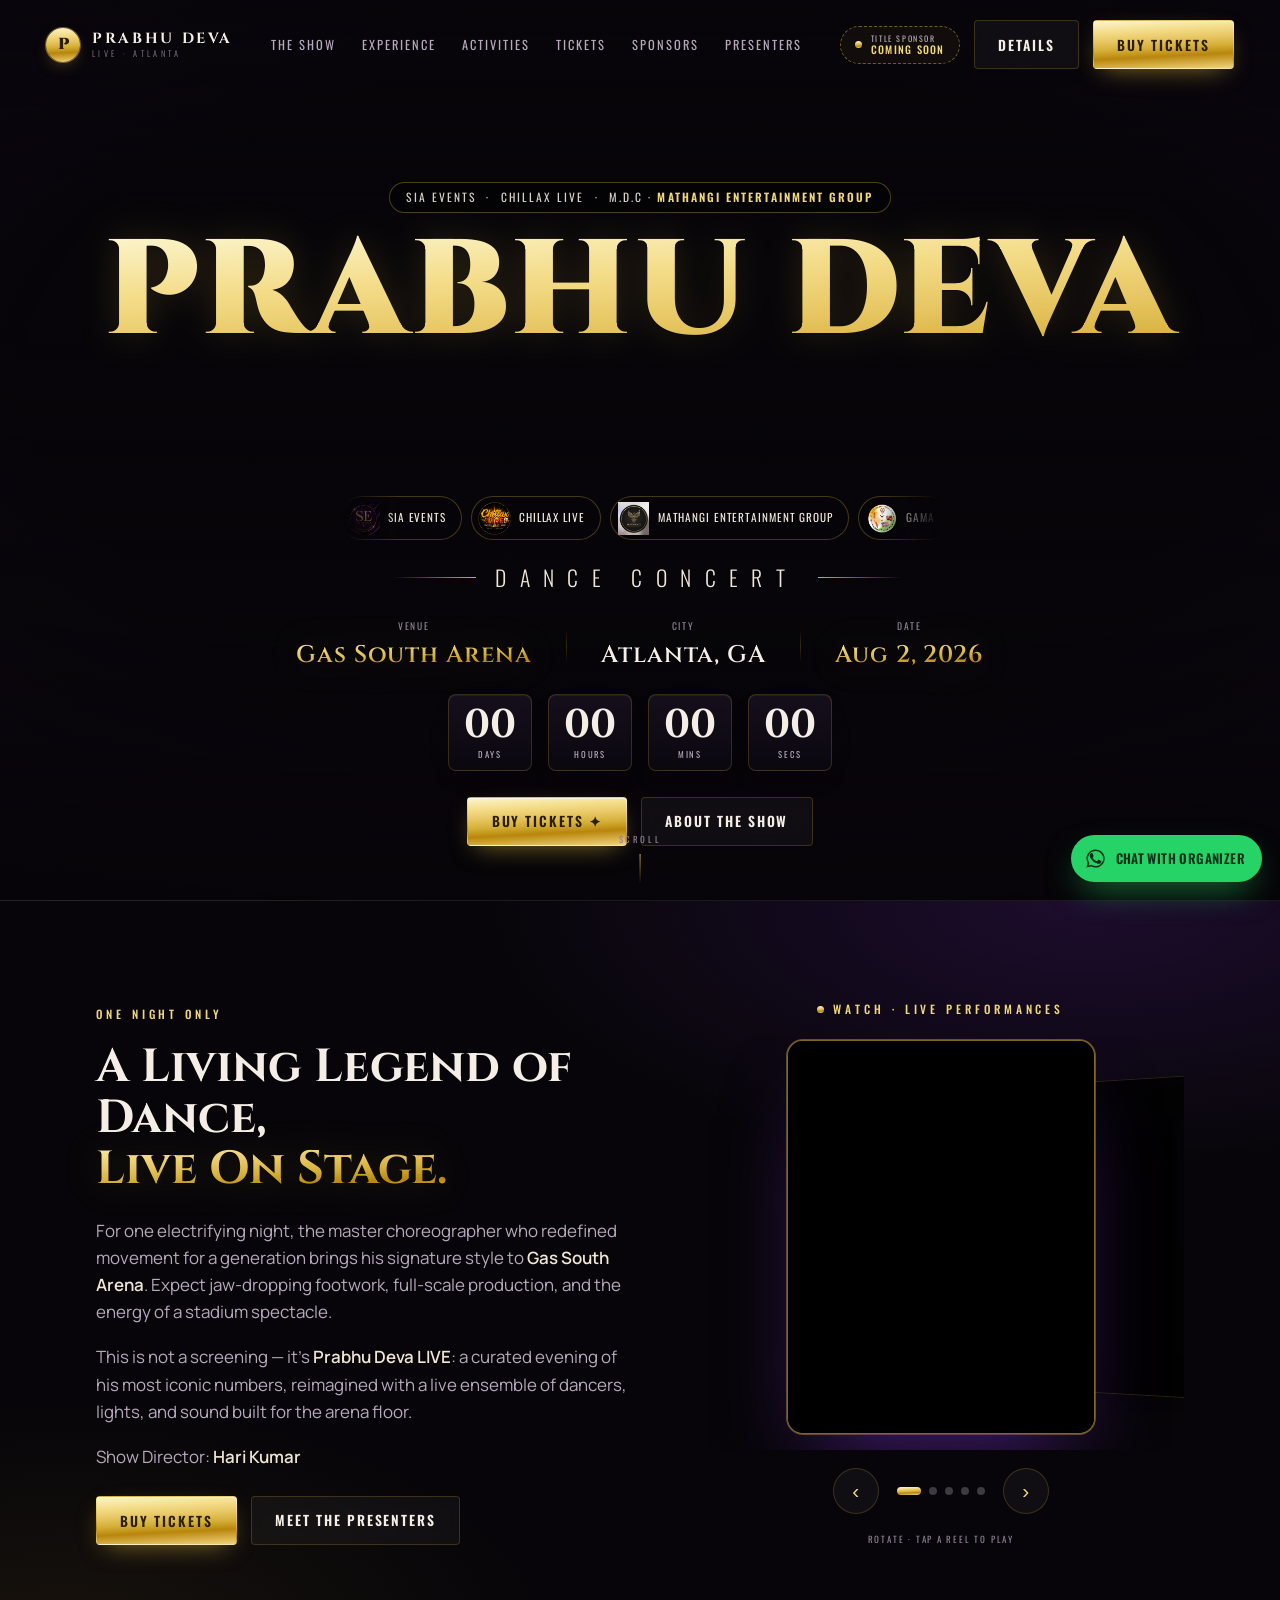
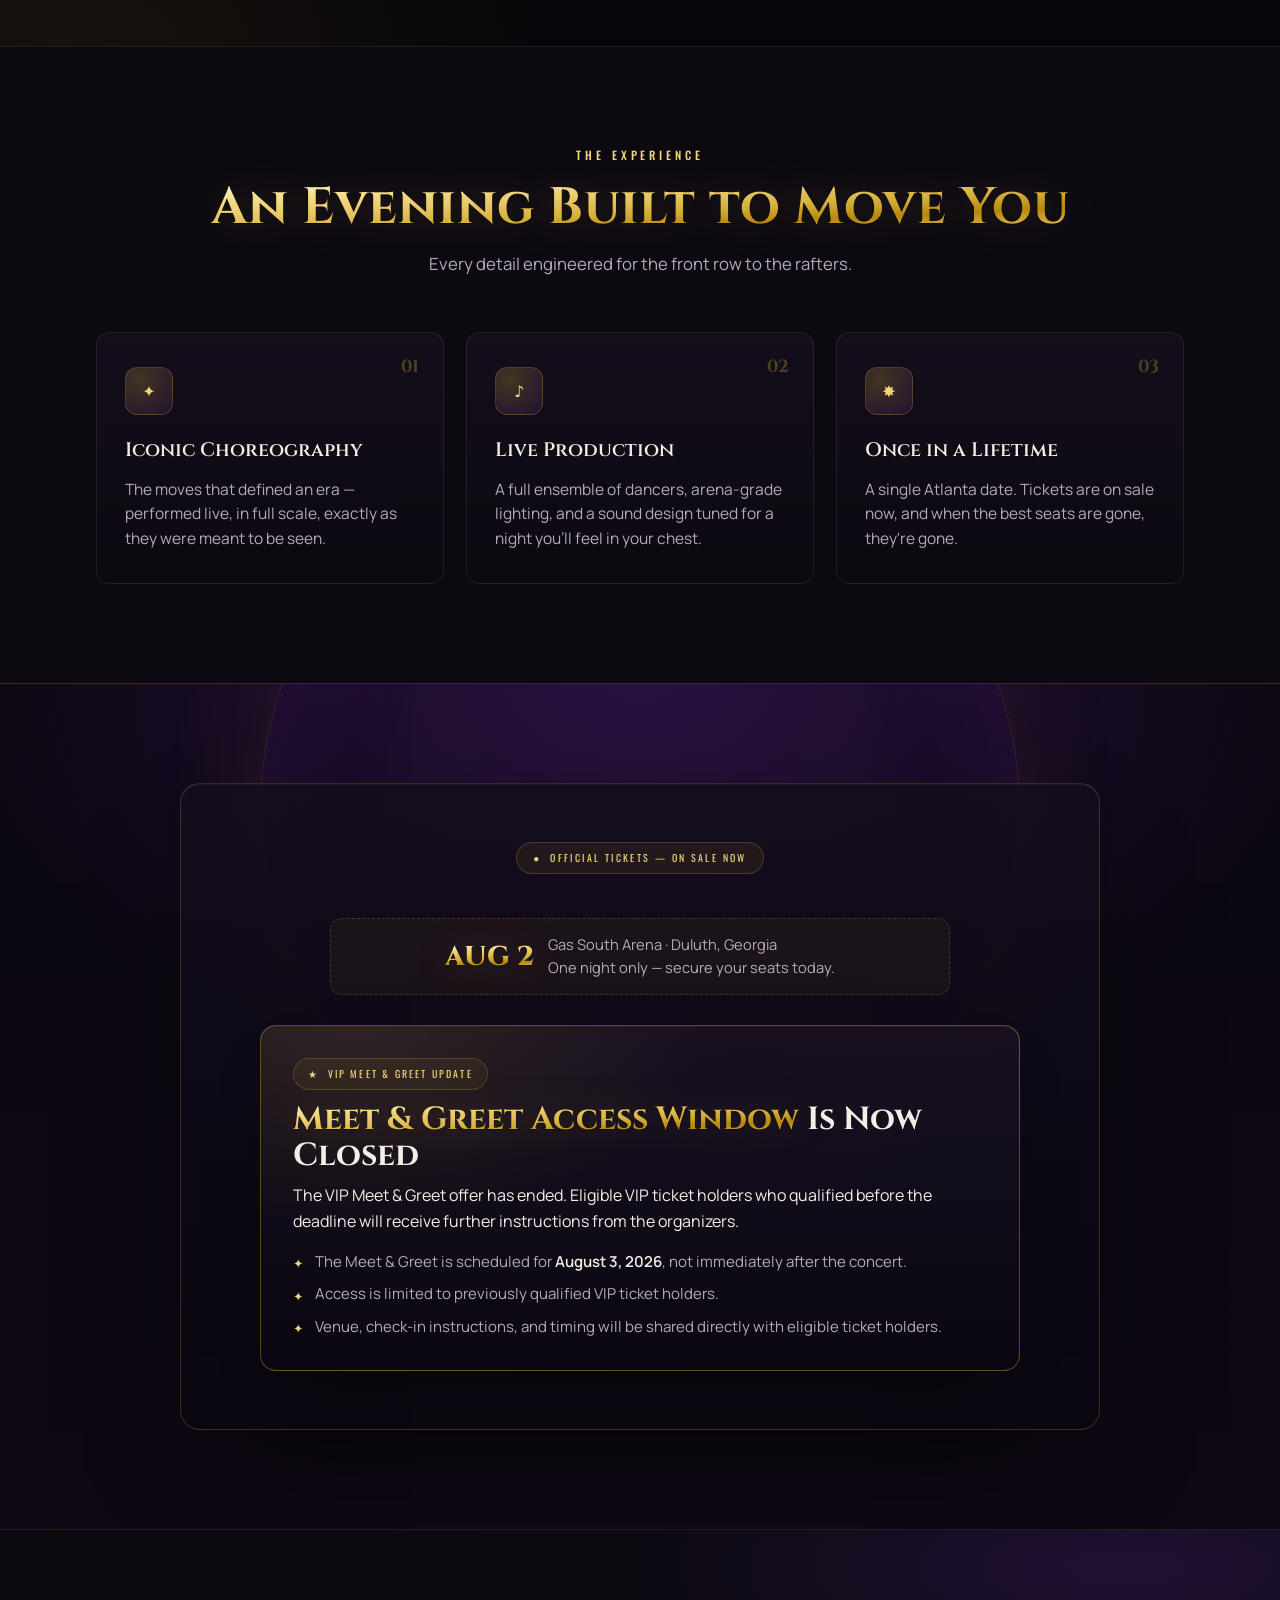
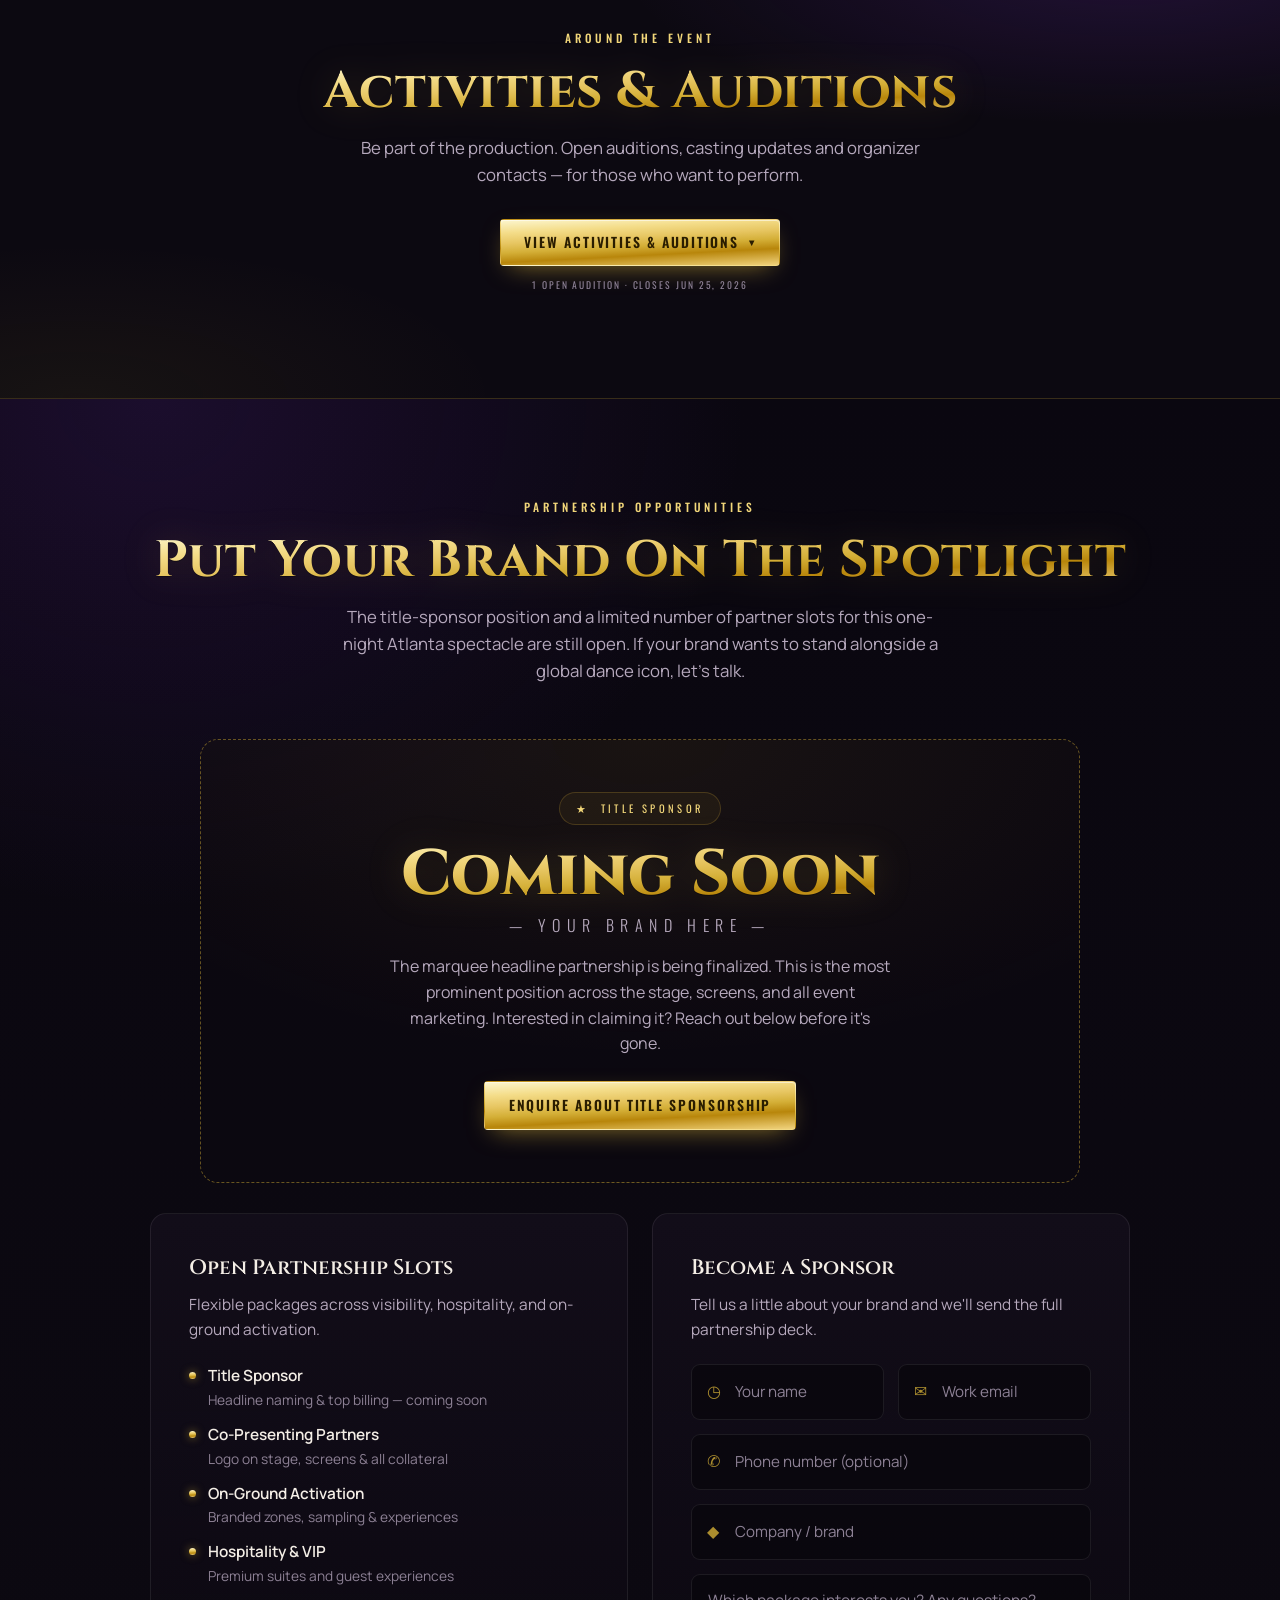
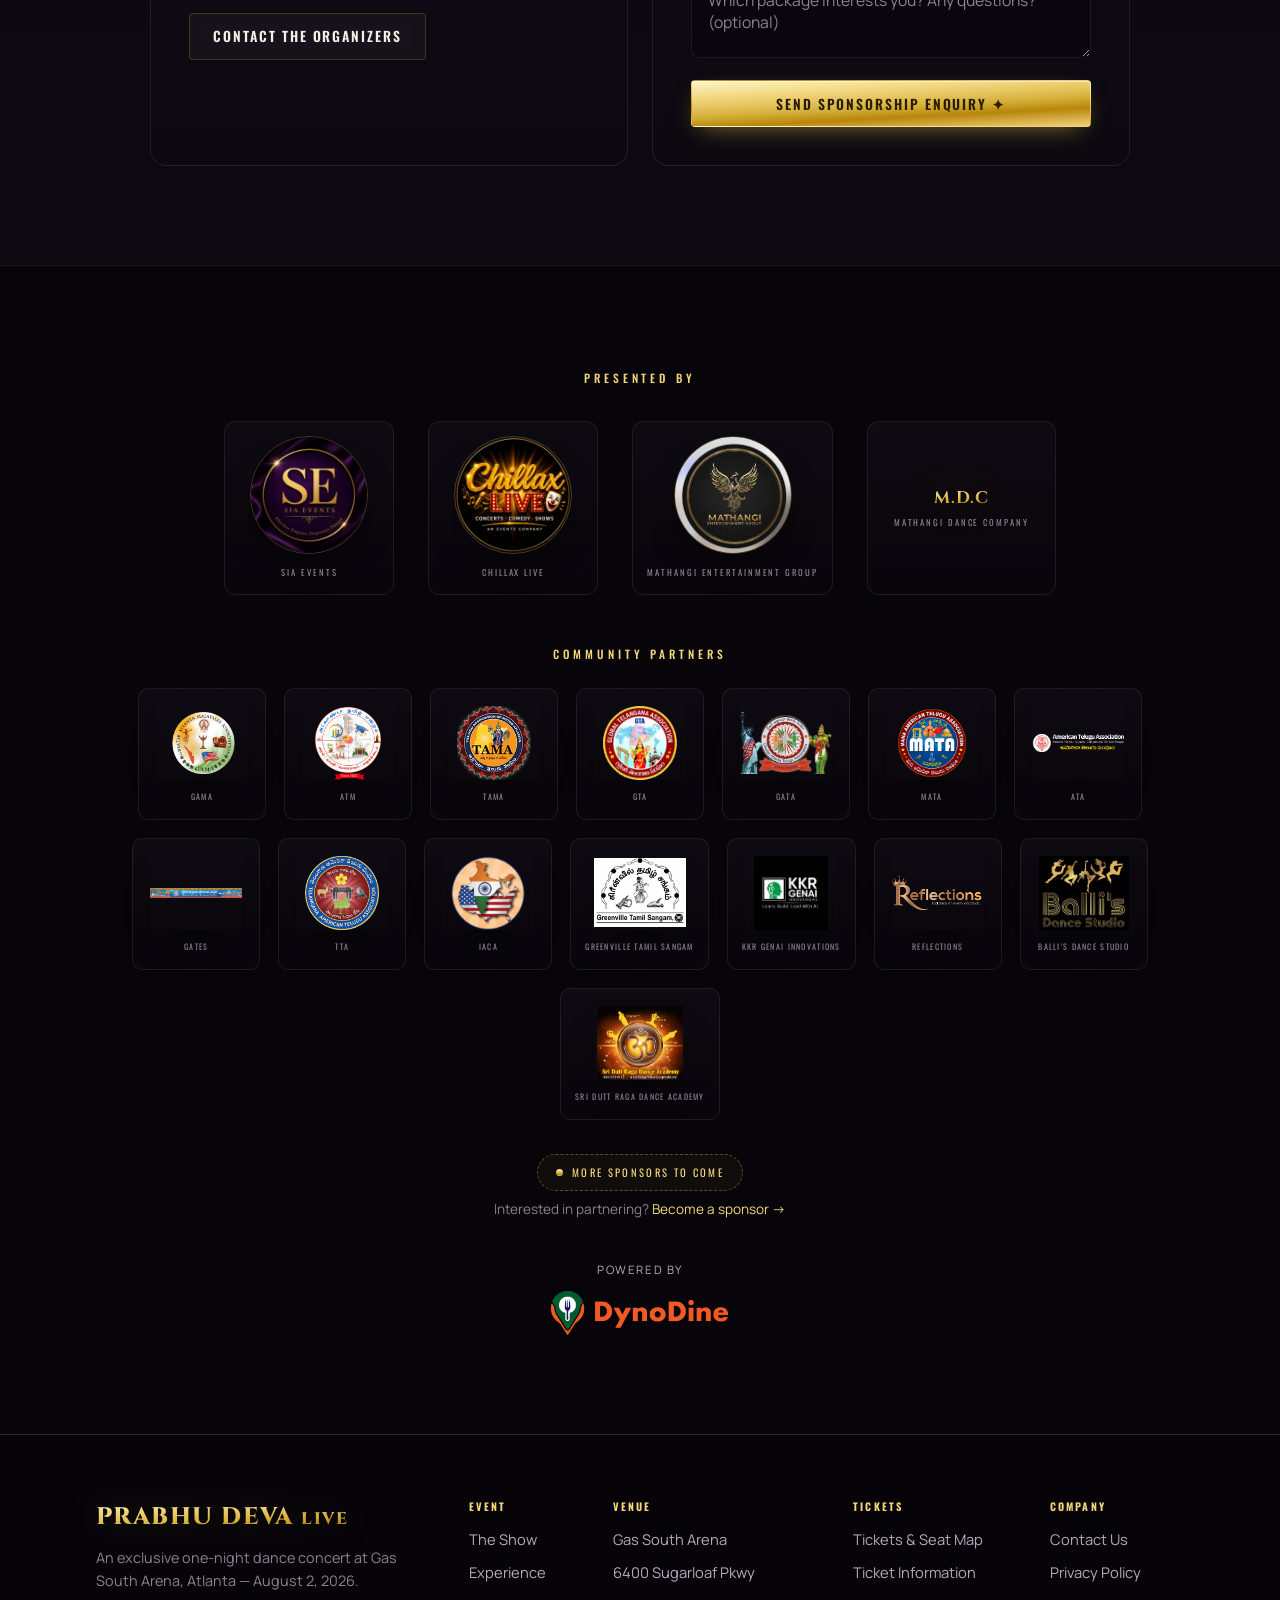
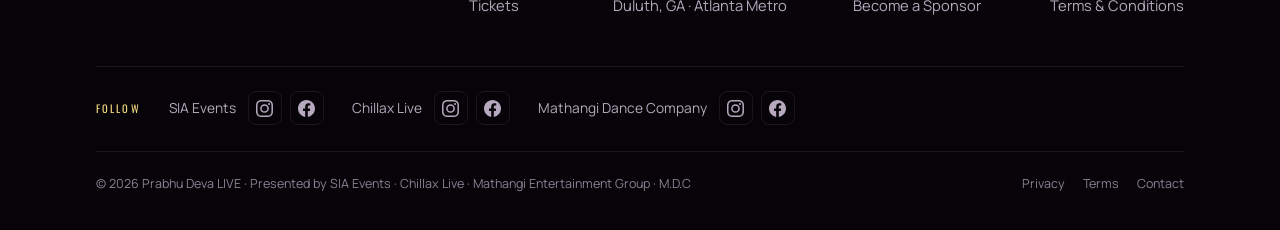
==== commit d4e9bba3: "added logos in the top" ====
--- a/index.html
+++ b/index.html
@@ -864,19 +864,18 @@
 .community-partners{margin-top:46px}
 .community-partners .label{margin-bottom:22px}
 .partner-logos{gap:clamp(10px,2vw,18px)}
-/* top logo marquee */
-.logo-marquee{position:relative;overflow:hidden;padding:14px 0;background:linear-gradient(180deg,#0a0710,#060409);border-top:1px solid var(--line-soft);border-bottom:1px solid var(--line-soft)}
-.logo-marquee::before,.logo-marquee::after{content:'';position:absolute;top:0;bottom:0;width:clamp(36px,9vw,90px);z-index:2;pointer-events:none}
-.logo-marquee::before{left:0;background:linear-gradient(90deg,#070510,transparent)}
-.logo-marquee::after{right:0;background:linear-gradient(270deg,#070510,transparent)}
-.lm-track{display:flex;align-items:center;gap:10px;width:max-content;animation:lmScroll 62s linear infinite;will-change:transform}
+/* partner logo ticker (in hero, under the title) */
+.logo-marquee{position:relative;overflow:hidden;width:100%;max-width:600px;margin:2px auto 0;
+  -webkit-mask-image:linear-gradient(90deg,transparent,#000 10%,#000 90%,transparent);
+  mask-image:linear-gradient(90deg,transparent,#000 10%,#000 90%,transparent)}
+.lm-track{display:flex;align-items:center;gap:9px;width:max-content;animation:lmScroll 60s linear infinite;will-change:transform}
 .logo-marquee:hover .lm-track{animation-play-state:paused}
-.lm-item{flex:none;display:flex;align-items:center;gap:9px;height:52px;padding:6px 16px 6px 8px;border-radius:26px;border:1px solid var(--line-soft);background:rgba(255,255,255,.04);box-sizing:border-box}
-.lm-logo{flex:none;width:38px;height:38px;display:flex;align-items:center;justify-content:center}
+.lm-item{flex:none;display:flex;align-items:center;gap:8px;height:44px;padding:5px 15px 5px 6px;border-radius:24px;border:1px solid rgba(212,175,55,.3);background:rgba(8,6,12,.55);backdrop-filter:blur(8px);-webkit-backdrop-filter:blur(8px);box-sizing:border-box}
+.lm-logo{flex:none;width:33px;height:33px;display:flex;align-items:center;justify-content:center}
 .lm-logo img{width:100%;height:100%;object-fit:contain;display:block}
-.lm-name{font-family:'Oswald',sans-serif;font-size:.72rem;letter-spacing:.09em;text-transform:uppercase;color:#e8dcc6;white-space:nowrap}
+.lm-name{font-family:'Oswald',sans-serif;font-size:.7rem;letter-spacing:.08em;text-transform:uppercase;color:#efe7da;white-space:nowrap}
 @keyframes lmScroll{from{transform:translateX(0)}to{transform:translateX(-50%)}}
-@media(max-width:640px){.lm-item{height:46px;padding:5px 13px 5px 7px;gap:7px}.lm-logo{width:32px;height:32px}.lm-name{font-size:.66rem;letter-spacing:.06em}.lm-track{gap:8px}}
+@media(max-width:640px){.logo-marquee{max-width:100%}.lm-item{height:40px;padding:4px 12px 4px 5px;gap:6px}.lm-logo{width:28px;height:28px}.lm-name{font-size:.62rem;letter-spacing:.05em}.lm-track{gap:7px}}
 @media(prefers-reduced-motion:reduce){.lm-track{animation:none}.logo-marquee{overflow-x:auto}}
 .partner-badge{
   min-width:128px;min-height:132px;padding:12px 14px;border-radius:10px;gap:10px;
@@ -1035,6 +1034,31 @@
   <div class="hero-inner">
     <div class="presenters-line reveal in">SIA Events &nbsp;·&nbsp; Chillax Live &nbsp;·&nbsp; M.D.C<br class="mob-br"><span class="mob-hide">&nbsp;·&nbsp;</span><b>Mathangi Entertainment Group</b></div>
     <h1 class="wordmark gold-text shimmer reveal in">PRABHU&nbsp;DEVA<span class="live">LIVE</span></h1>
+
+    <!-- partner logo ticker -->
+    <section class="logo-marquee reveal in" aria-label="Presenters and partners">
+      <div class="lm-track" id="lmTrack">
+        <span class="lm-item"><span class="lm-logo"><img src="assets/logo-sia.jpg" alt="SIA Events" loading="lazy"></span><span class="lm-name">SIA Events</span></span>
+        <span class="lm-item"><span class="lm-logo"><img src="assets/logo-chillax.png" alt="Chillax Live" loading="lazy"></span><span class="lm-name">Chillax Live</span></span>
+        <span class="lm-item"><span class="lm-logo"><img src="uploads/mathangi_entertainment.jpeg" alt="Mathangi Entertainment Group" loading="lazy"></span><span class="lm-name">Mathangi Entertainment Group</span></span>
+        <span class="lm-item"><span class="lm-logo"><img src="assets/sponsor-gama.png" alt="GAMA" loading="lazy"></span><span class="lm-name">GAMA</span></span>
+        <span class="lm-item"><span class="lm-logo"><img src="assets/sponsor-amt.png" alt="ATM" loading="lazy"></span><span class="lm-name">ATM</span></span>
+        <span class="lm-item"><span class="lm-logo"><img src="assets/sponsor-tama.png" alt="TAMA" loading="lazy"></span><span class="lm-name">TAMA</span></span>
+        <span class="lm-item"><span class="lm-logo"><img src="assets/sponsor-gta-transparent.png" alt="GTA" loading="lazy"></span><span class="lm-name">GTA</span></span>
+        <span class="lm-item"><span class="lm-logo"><img src="assets/sponsor-gata.png" alt="GATA" loading="lazy"></span><span class="lm-name">GATA</span></span>
+        <span class="lm-item"><span class="lm-logo"><img src="assets/sponsor-mata.png" alt="MATA" loading="lazy"></span><span class="lm-name">MATA</span></span>
+        <span class="lm-item"><span class="lm-logo"><img src="assets/sponsor-ata.png" alt="ATA" loading="lazy"></span><span class="lm-name">ATA</span></span>
+        <span class="lm-item"><span class="lm-logo"><img src="assets/sponsor-gates.jpg" alt="Gates" loading="lazy"></span><span class="lm-name">Gates</span></span>
+        <span class="lm-item"><span class="lm-logo"><img src="assets/sponsor-tta-transparent.png" alt="TTA" loading="lazy"></span><span class="lm-name">TTA</span></span>
+        <span class="lm-item"><span class="lm-logo"><img src="assets/sponsor-iaca.png" alt="IACA" loading="lazy"></span><span class="lm-name">IACA</span></span>
+        <span class="lm-item"><span class="lm-logo"><img src="assets/sponsor-greenville-tamil-sangam.jpg" alt="Greenville Tamil Sangam" loading="lazy"></span><span class="lm-name">Greenville Tamil Sangam</span></span>
+        <span class="lm-item"><span class="lm-logo"><img src="assets/partner-kkr-genai.png" alt="KKR GenAI Innovations" loading="lazy"></span><span class="lm-name">KKR GenAI Innovations</span></span>
+        <span class="lm-item"><span class="lm-logo"><img src="assets/partner-reflections.png" alt="Reflections" loading="lazy"></span><span class="lm-name">Reflections</span></span>
+        <span class="lm-item"><span class="lm-logo"><img src="assets/partner-ballis-dance.jpg" alt="Balli's Dance Studio" loading="lazy"></span><span class="lm-name">Balli's Dance Studio</span></span>
+        <span class="lm-item"><span class="lm-logo"><img src="assets/partner-sri-dutt-raga.jpg" alt="Sri Dutt Raga Dance Academy" loading="lazy"></span><span class="lm-name">Sri Dutt Raga Dance Academy</span></span>
+      </div>
+    </section>
+
     <div class="subline reveal in">Dance Concert</div>
 
     <div class="event-bar reveal in">
@@ -1058,30 +1082,6 @@
     </div>
   </div>
   <div class="scrollcue"><span>Scroll</span><span class="dot"></span></div>
-</section>
-
-<!-- PARTNER LOGO MARQUEE -->
-<section class="logo-marquee" aria-label="Presenters and partners">
-  <div class="lm-track" id="lmTrack">
-    <span class="lm-item"><span class="lm-logo"><img src="assets/logo-sia.jpg" alt="SIA Events" loading="lazy"></span><span class="lm-name">SIA Events</span></span>
-    <span class="lm-item"><span class="lm-logo"><img src="assets/logo-chillax.png" alt="Chillax Live" loading="lazy"></span><span class="lm-name">Chillax Live</span></span>
-    <span class="lm-item"><span class="lm-logo"><img src="uploads/mathangi_entertainment.jpeg" alt="Mathangi Entertainment Group" loading="lazy"></span><span class="lm-name">Mathangi Entertainment Group</span></span>
-    <span class="lm-item"><span class="lm-logo"><img src="assets/sponsor-gama.png" alt="GAMA" loading="lazy"></span><span class="lm-name">GAMA</span></span>
-    <span class="lm-item"><span class="lm-logo"><img src="assets/sponsor-amt.png" alt="ATM" loading="lazy"></span><span class="lm-name">ATM</span></span>
-    <span class="lm-item"><span class="lm-logo"><img src="assets/sponsor-tama.png" alt="TAMA" loading="lazy"></span><span class="lm-name">TAMA</span></span>
-    <span class="lm-item"><span class="lm-logo"><img src="assets/sponsor-gta-transparent.png" alt="GTA" loading="lazy"></span><span class="lm-name">GTA</span></span>
-    <span class="lm-item"><span class="lm-logo"><img src="assets/sponsor-gata.png" alt="GATA" loading="lazy"></span><span class="lm-name">GATA</span></span>
-    <span class="lm-item"><span class="lm-logo"><img src="assets/sponsor-mata.png" alt="MATA" loading="lazy"></span><span class="lm-name">MATA</span></span>
-    <span class="lm-item"><span class="lm-logo"><img src="assets/sponsor-ata.png" alt="ATA" loading="lazy"></span><span class="lm-name">ATA</span></span>
-    <span class="lm-item"><span class="lm-logo"><img src="assets/sponsor-gates.jpg" alt="Gates" loading="lazy"></span><span class="lm-name">Gates</span></span>
-    <span class="lm-item"><span class="lm-logo"><img src="assets/sponsor-tta-transparent.png" alt="TTA" loading="lazy"></span><span class="lm-name">TTA</span></span>
-    <span class="lm-item"><span class="lm-logo"><img src="assets/sponsor-iaca.png" alt="IACA" loading="lazy"></span><span class="lm-name">IACA</span></span>
-    <span class="lm-item"><span class="lm-logo"><img src="assets/sponsor-greenville-tamil-sangam.jpg" alt="Greenville Tamil Sangam" loading="lazy"></span><span class="lm-name">Greenville Tamil Sangam</span></span>
-    <span class="lm-item"><span class="lm-logo"><img src="assets/partner-kkr-genai.png" alt="KKR GenAI Innovations" loading="lazy"></span><span class="lm-name">KKR GenAI Innovations</span></span>
-    <span class="lm-item"><span class="lm-logo"><img src="assets/partner-reflections.png" alt="Reflections" loading="lazy"></span><span class="lm-name">Reflections</span></span>
-    <span class="lm-item"><span class="lm-logo"><img src="assets/partner-ballis-dance.jpg" alt="Balli's Dance Studio" loading="lazy"></span><span class="lm-name">Balli's Dance Studio</span></span>
-    <span class="lm-item"><span class="lm-logo"><img src="assets/partner-sri-dutt-raga.jpg" alt="Sri Dutt Raga Dance Academy" loading="lazy"></span><span class="lm-name">Sri Dutt Raga Dance Academy</span></span>
-  </div>
 </section>
 
 <!-- ABOUT -->
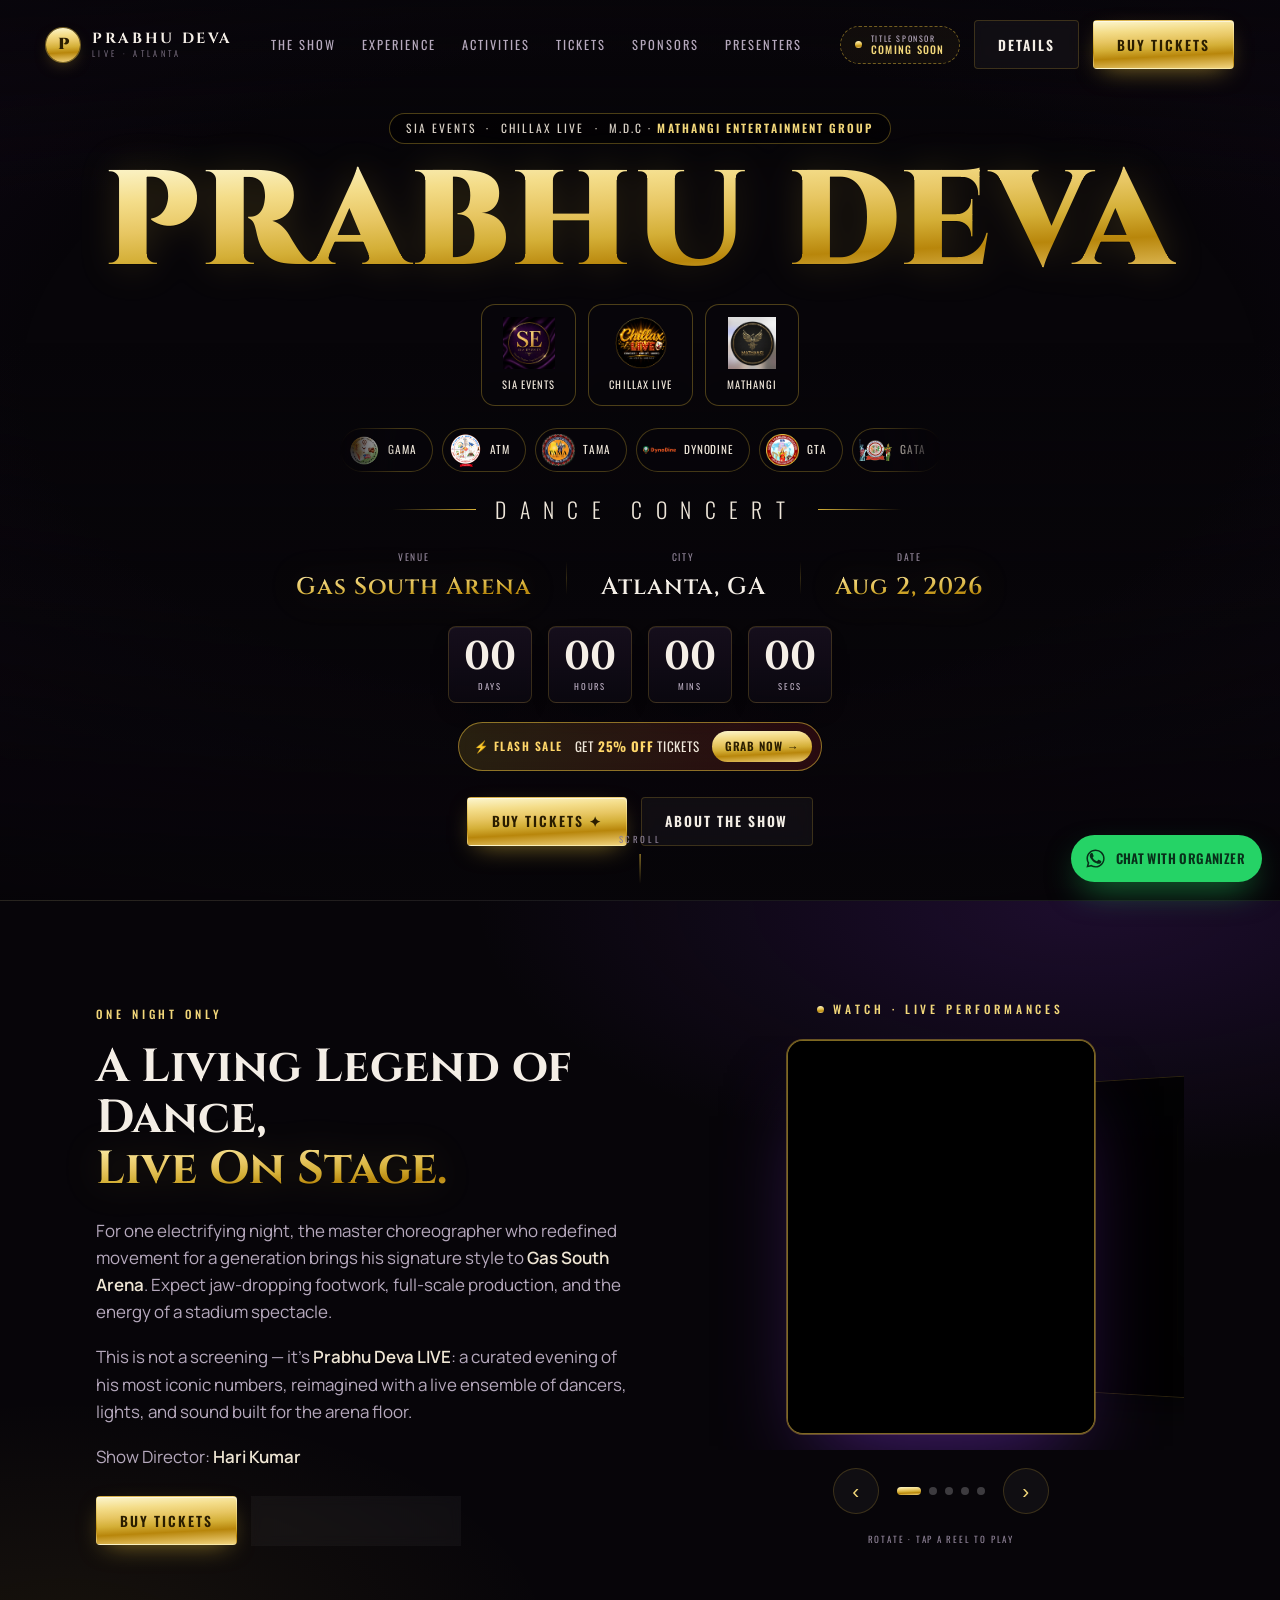
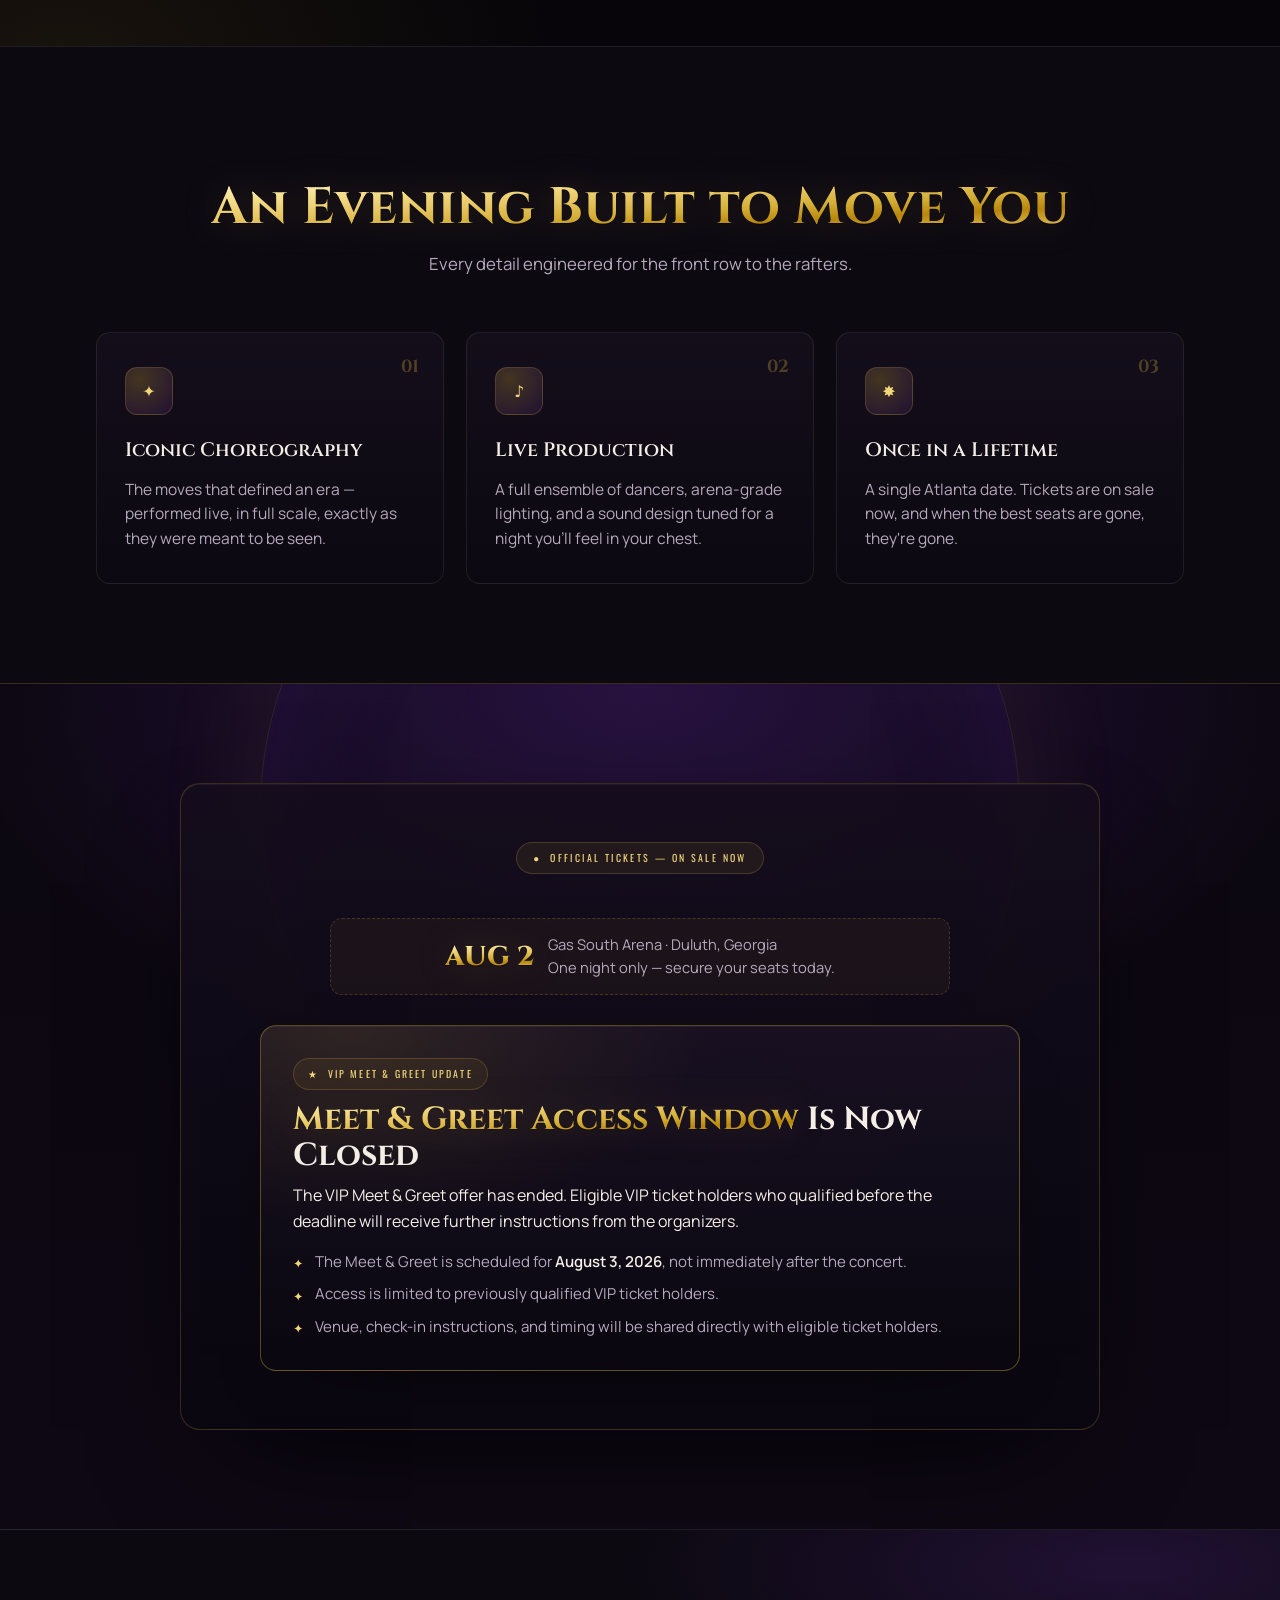
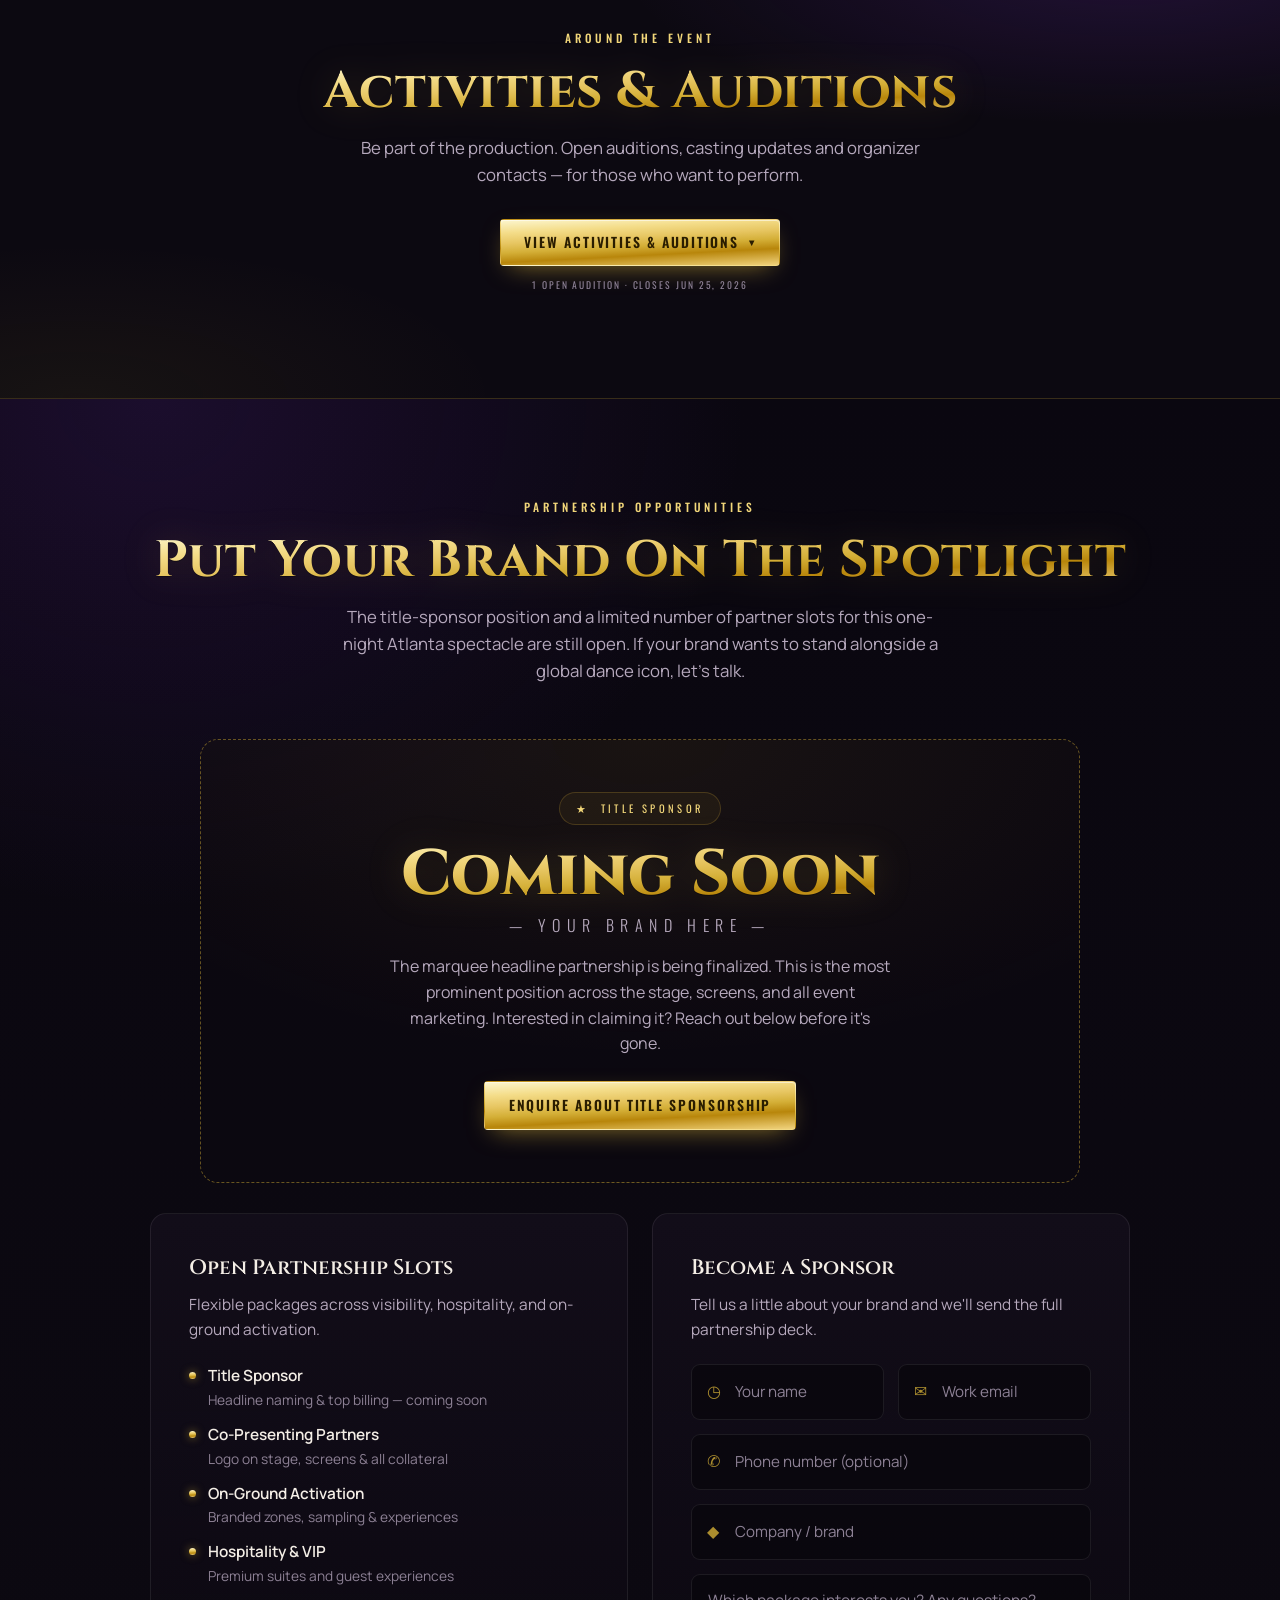
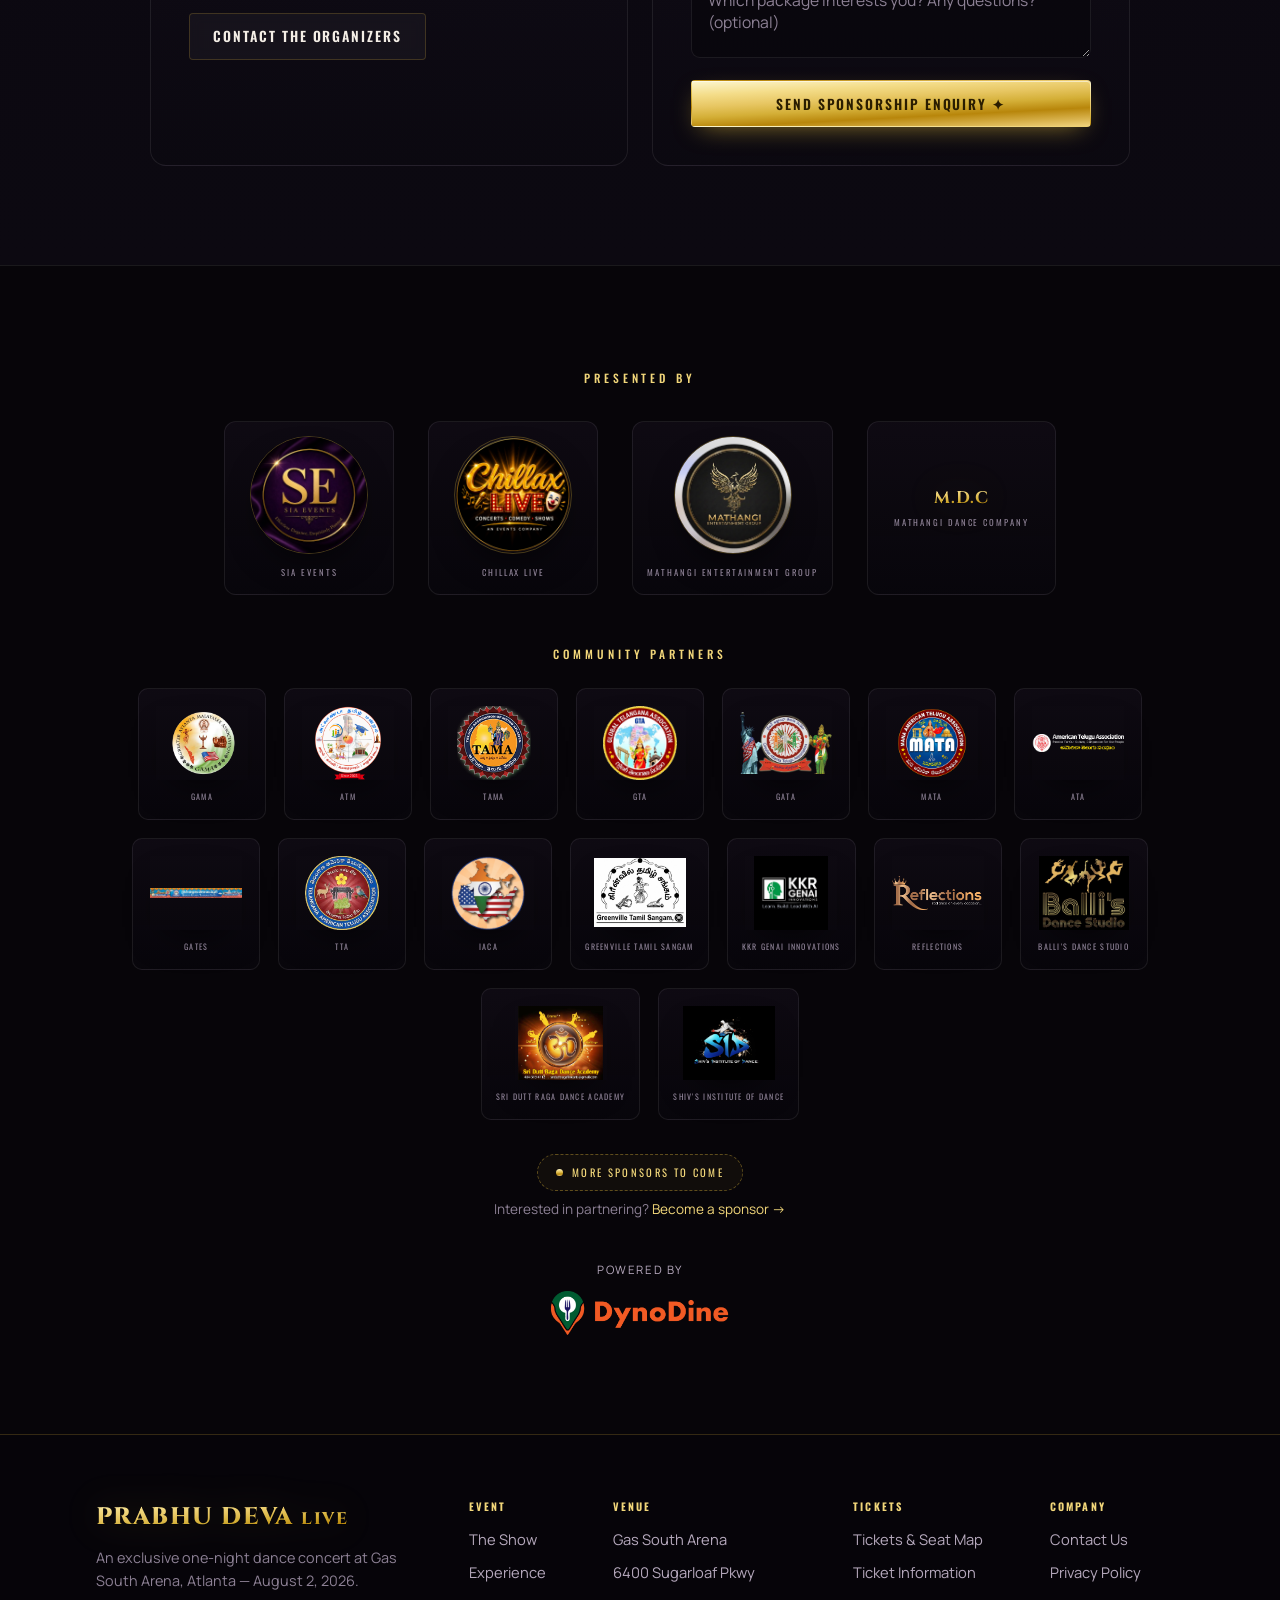
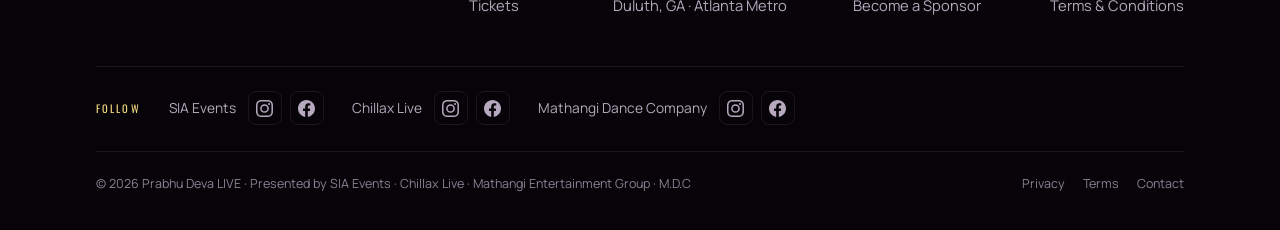
==== commit 091f3231: "25% off on tickets" ====
--- a/index.html
+++ b/index.html
@@ -376,6 +376,15 @@
 }
 .cd-cell .lab{font-family:'Oswald',sans-serif;text-transform:uppercase;letter-spacing:.22em;font-size:.54rem;color:var(--muted)}
 .hero-cta{display:flex;gap:14px;flex-wrap:wrap;justify-content:center;margin-top:6px}
+/* flash sale banner */
+.flash-sale{display:inline-flex;align-items:center;gap:12px;padding:8px 9px 8px 15px;border-radius:999px;text-decoration:none;background:linear-gradient(90deg,rgba(212,175,55,.16),rgba(176,32,44,.2));border:1px solid rgba(212,175,55,.6);backdrop-filter:blur(8px);-webkit-backdrop-filter:blur(8px);animation:fsPulse 2.2s ease-out infinite;transition:transform .25s var(--ease)}
+.flash-sale:hover{transform:translateY(-2px)}
+.fs-tag{font-family:'Oswald',sans-serif;text-transform:uppercase;letter-spacing:.13em;font-size:.72rem;font-weight:600;color:#ffd76a;white-space:nowrap}
+.fs-text{font-family:'Oswald',sans-serif;text-transform:uppercase;letter-spacing:.06em;font-size:.82rem;color:#efe7da;white-space:nowrap}
+.fs-text b{color:#ffd76a;font-weight:700}
+.fs-go{font-family:'Oswald',sans-serif;text-transform:uppercase;letter-spacing:.08em;font-size:.72rem;font-weight:600;color:#2a1d00;background:var(--gold-grad);padding:6px 13px;border-radius:999px;white-space:nowrap}
+@keyframes fsPulse{0%{box-shadow:0 0 0 0 rgba(212,175,55,.42)}70%{box-shadow:0 0 0 13px rgba(212,175,55,0)}100%{box-shadow:0 0 0 0 rgba(212,175,55,0)}}
+@media(max-width:560px){.flash-sale{gap:8px;padding:7px 8px 7px 13px}.fs-tag{font-size:.62rem}.fs-text{font-size:.7rem}.fs-go{font-size:.62rem;padding:5px 11px}}
 .mob-br{display:none}
 .scrollcue{
   position:absolute;left:50%;bottom:16px;transform:translateX(-50%);
@@ -864,6 +873,13 @@
 .community-partners{margin-top:46px}
 .community-partners .label{margin-bottom:22px}
 .partner-logos{gap:clamp(10px,2vw,18px)}
+/* main presenter logos (hero) */
+.main-logos{display:flex;flex-wrap:wrap;justify-content:center;align-items:stretch;gap:12px;margin:0 auto;max-width:560px}
+.ml-item{display:flex;flex-direction:column;align-items:center;justify-content:center;gap:7px;padding:12px 20px;border-radius:14px;border:1px solid rgba(212,175,55,.34);background:rgba(8,6,12,.5);backdrop-filter:blur(8px);-webkit-backdrop-filter:blur(8px)}
+.ml-logo{width:52px;height:52px;display:flex;align-items:center;justify-content:center}
+.ml-logo img{width:100%;height:100%;object-fit:contain;display:block}
+.ml-name{font-family:'Oswald',sans-serif;text-transform:uppercase;letter-spacing:.1em;font-size:.66rem;color:#efe7da;white-space:nowrap}
+@media(max-width:560px){.main-logos{gap:9px}.ml-item{padding:9px 13px;gap:5px}.ml-logo{width:40px;height:40px}.ml-name{font-size:.56rem;letter-spacing:.06em}}
 /* partner logo ticker (in hero, under the title) */
 .logo-marquee{position:relative;overflow:hidden;width:100%;max-width:600px;margin:2px auto 0;
   -webkit-mask-image:linear-gradient(90deg,transparent,#000 10%,#000 90%,transparent);
@@ -949,6 +965,7 @@
   .hero-bg{display:block;background-image:url('assets/hero-mobile.jpg');background-position:50% 25%}
   .hero .presenters-line{order:5;font-size:.65rem;letter-spacing:.06em;margin-bottom:20px;padding:.45em 1em;width:auto;text-align:center}
   .countdown{order:4}
+  .flash-sale{order:5}
   .hero-cta{order:6}
   .hero-cta .btn-ghost{display:none}
   .mob-br{display:block}
@@ -1033,17 +1050,22 @@
   <noscript><img src="assets/hero.jpg" alt="Prabhu Deva LIVE — Dance Concert, Gas South Arena Atlanta" style="position:absolute;inset:0;width:100%;height:100%;object-fit:cover;z-index:-3"></noscript>
   <div class="hero-inner">
     <div class="presenters-line reveal in">SIA Events &nbsp;·&nbsp; Chillax Live &nbsp;·&nbsp; M.D.C<br class="mob-br"><span class="mob-hide">&nbsp;·&nbsp;</span><b>Mathangi Entertainment Group</b></div>
-    <h1 class="wordmark gold-text shimmer reveal in">PRABHU&nbsp;DEVA<span class="live">LIVE</span></h1>
+    <h1 class="wordmark gold-text shimmer reveal in">PRABHU&nbsp;DEVA</h1>
+
+    <!-- main presenter logos -->
+    <div class="main-logos reveal in">
+      <span class="ml-item"><span class="ml-logo"><img src="assets/logo-sia.jpg" alt="SIA Events" loading="lazy"></span><span class="ml-name">SIA Events</span></span>
+      <span class="ml-item"><span class="ml-logo"><img src="assets/logo-chillax.png" alt="Chillax Live" loading="lazy"></span><span class="ml-name">Chillax Live</span></span>
+      <span class="ml-item"><span class="ml-logo"><img src="uploads/mathangi_entertainment.jpeg" alt="Mathangi Entertainment Group" loading="lazy"></span><span class="ml-name">Mathangi</span></span>
+    </div>
 
     <!-- partner logo ticker -->
-    <section class="logo-marquee reveal in" aria-label="Presenters and partners">
+    <section class="logo-marquee reveal in" aria-label="Partners and sponsors">
       <div class="lm-track" id="lmTrack">
-        <span class="lm-item"><span class="lm-logo"><img src="assets/logo-sia.jpg" alt="SIA Events" loading="lazy"></span><span class="lm-name">SIA Events</span></span>
-        <span class="lm-item"><span class="lm-logo"><img src="assets/logo-chillax.png" alt="Chillax Live" loading="lazy"></span><span class="lm-name">Chillax Live</span></span>
-        <span class="lm-item"><span class="lm-logo"><img src="uploads/mathangi_entertainment.jpeg" alt="Mathangi Entertainment Group" loading="lazy"></span><span class="lm-name">Mathangi Entertainment Group</span></span>
         <span class="lm-item"><span class="lm-logo"><img src="assets/sponsor-gama.png" alt="GAMA" loading="lazy"></span><span class="lm-name">GAMA</span></span>
         <span class="lm-item"><span class="lm-logo"><img src="assets/sponsor-amt.png" alt="ATM" loading="lazy"></span><span class="lm-name">ATM</span></span>
         <span class="lm-item"><span class="lm-logo"><img src="assets/sponsor-tama.png" alt="TAMA" loading="lazy"></span><span class="lm-name">TAMA</span></span>
+        <span class="lm-item"><span class="lm-logo"><img src="uploads/dynodine_logo.png" alt="DynoDine" loading="lazy"></span><span class="lm-name">DynoDine</span></span>
         <span class="lm-item"><span class="lm-logo"><img src="assets/sponsor-gta-transparent.png" alt="GTA" loading="lazy"></span><span class="lm-name">GTA</span></span>
         <span class="lm-item"><span class="lm-logo"><img src="assets/sponsor-gata.png" alt="GATA" loading="lazy"></span><span class="lm-name">GATA</span></span>
         <span class="lm-item"><span class="lm-logo"><img src="assets/sponsor-mata.png" alt="MATA" loading="lazy"></span><span class="lm-name">MATA</span></span>
@@ -1056,6 +1078,7 @@
         <span class="lm-item"><span class="lm-logo"><img src="assets/partner-reflections.png" alt="Reflections" loading="lazy"></span><span class="lm-name">Reflections</span></span>
         <span class="lm-item"><span class="lm-logo"><img src="assets/partner-ballis-dance.jpg" alt="Balli's Dance Studio" loading="lazy"></span><span class="lm-name">Balli's Dance Studio</span></span>
         <span class="lm-item"><span class="lm-logo"><img src="assets/partner-sri-dutt-raga.jpg" alt="Sri Dutt Raga Dance Academy" loading="lazy"></span><span class="lm-name">Sri Dutt Raga Dance Academy</span></span>
+        <span class="lm-item"><span class="lm-logo"><img src="assets/partner-shivs-institute-dance.jpg" alt="Shiv's Institute of Dance" loading="lazy"></span><span class="lm-name">Shiv's Institute of Dance</span></span>
       </div>
     </section>
 
@@ -1075,6 +1098,12 @@
       <div class="cd-cell"><span class="num" id="cd-m">00</span><span class="lab">Mins</span></div>
       <div class="cd-cell"><span class="num" id="cd-s">00</span><span class="lab">Secs</span></div>
     </div>
+
+    <a class="flash-sale reveal in" href="https://www.ticketmaster.com/event/0E0064D0AEB89AD1?did=chillaxsia" target="_blank" rel="noopener noreferrer" aria-label="Flash sale: get 25% off tickets">
+      <span class="fs-tag">⚡ Flash Sale</span>
+      <span class="fs-text">Get <b>25% Off</b> Tickets</span>
+      <span class="fs-go">Grab Now →</span>
+    </a>
 
     <div class="hero-cta reveal in">
       <a class="btn btn-gold" href="https://www.ticketmaster.com/event/0E0064D0AEB89AD1" target="_blank" rel="noopener noreferrer">Buy Tickets ✦</a>
@@ -1451,6 +1480,7 @@
         <div class="logo-badge img-badge partner-badge"><img class="logo-img" src="assets/partner-reflections.png" alt="Reflections logo"><span class="sm">Reflections</span></div>
         <div class="logo-badge img-badge partner-badge"><img class="logo-img" src="assets/partner-ballis-dance.jpg" alt="Balli's Dance Studio logo"><span class="sm">Balli's Dance Studio</span></div>
         <div class="logo-badge img-badge partner-badge"><img class="logo-img" src="assets/partner-sri-dutt-raga.jpg" alt="Sri Dutt Raga Dance Academy logo"><span class="sm">Sri Dutt Raga Dance Academy</span></div>
+        <div class="logo-badge img-badge partner-badge"><img class="logo-img" src="assets/partner-shivs-institute-dance.jpg" alt="Shiv's Institute of Dance logo"><span class="sm">Shiv's Institute of Dance</span></div>
       </div>
     </div>
     <div class="more-sponsors reveal d2">
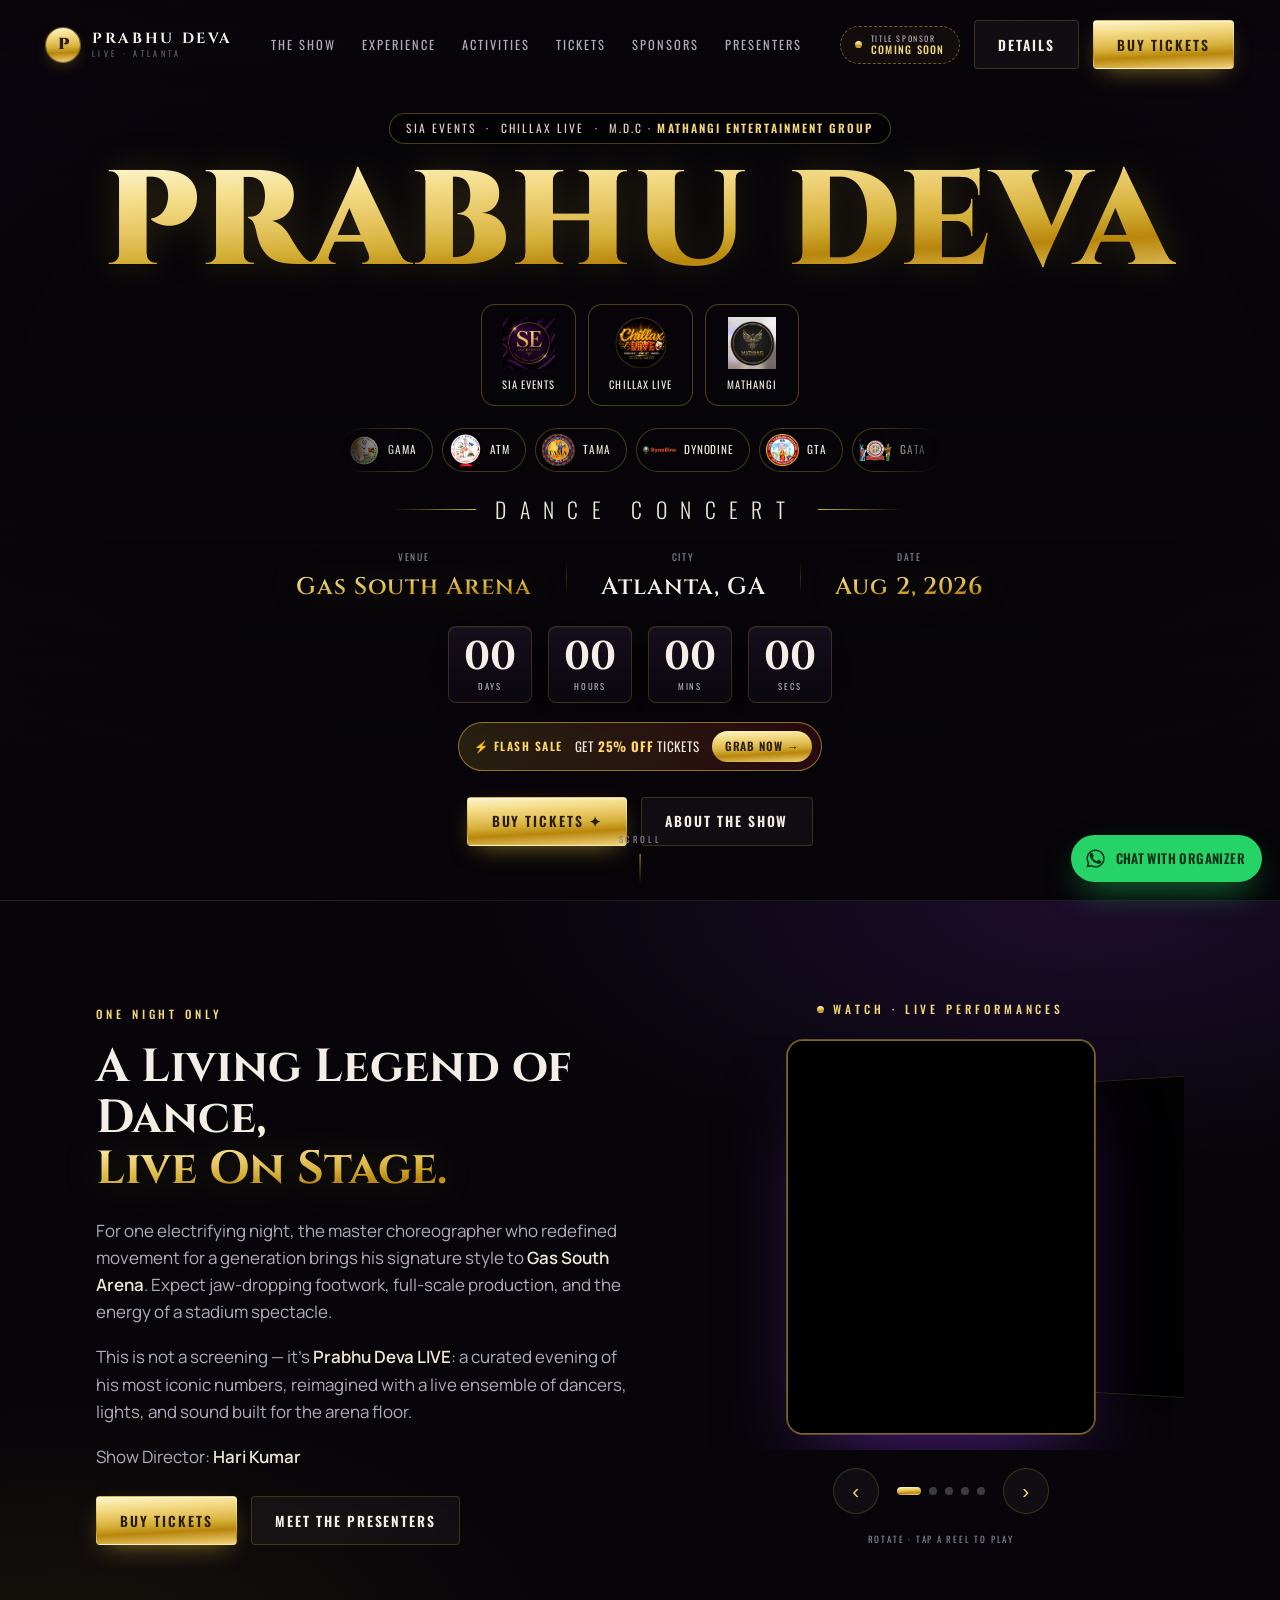
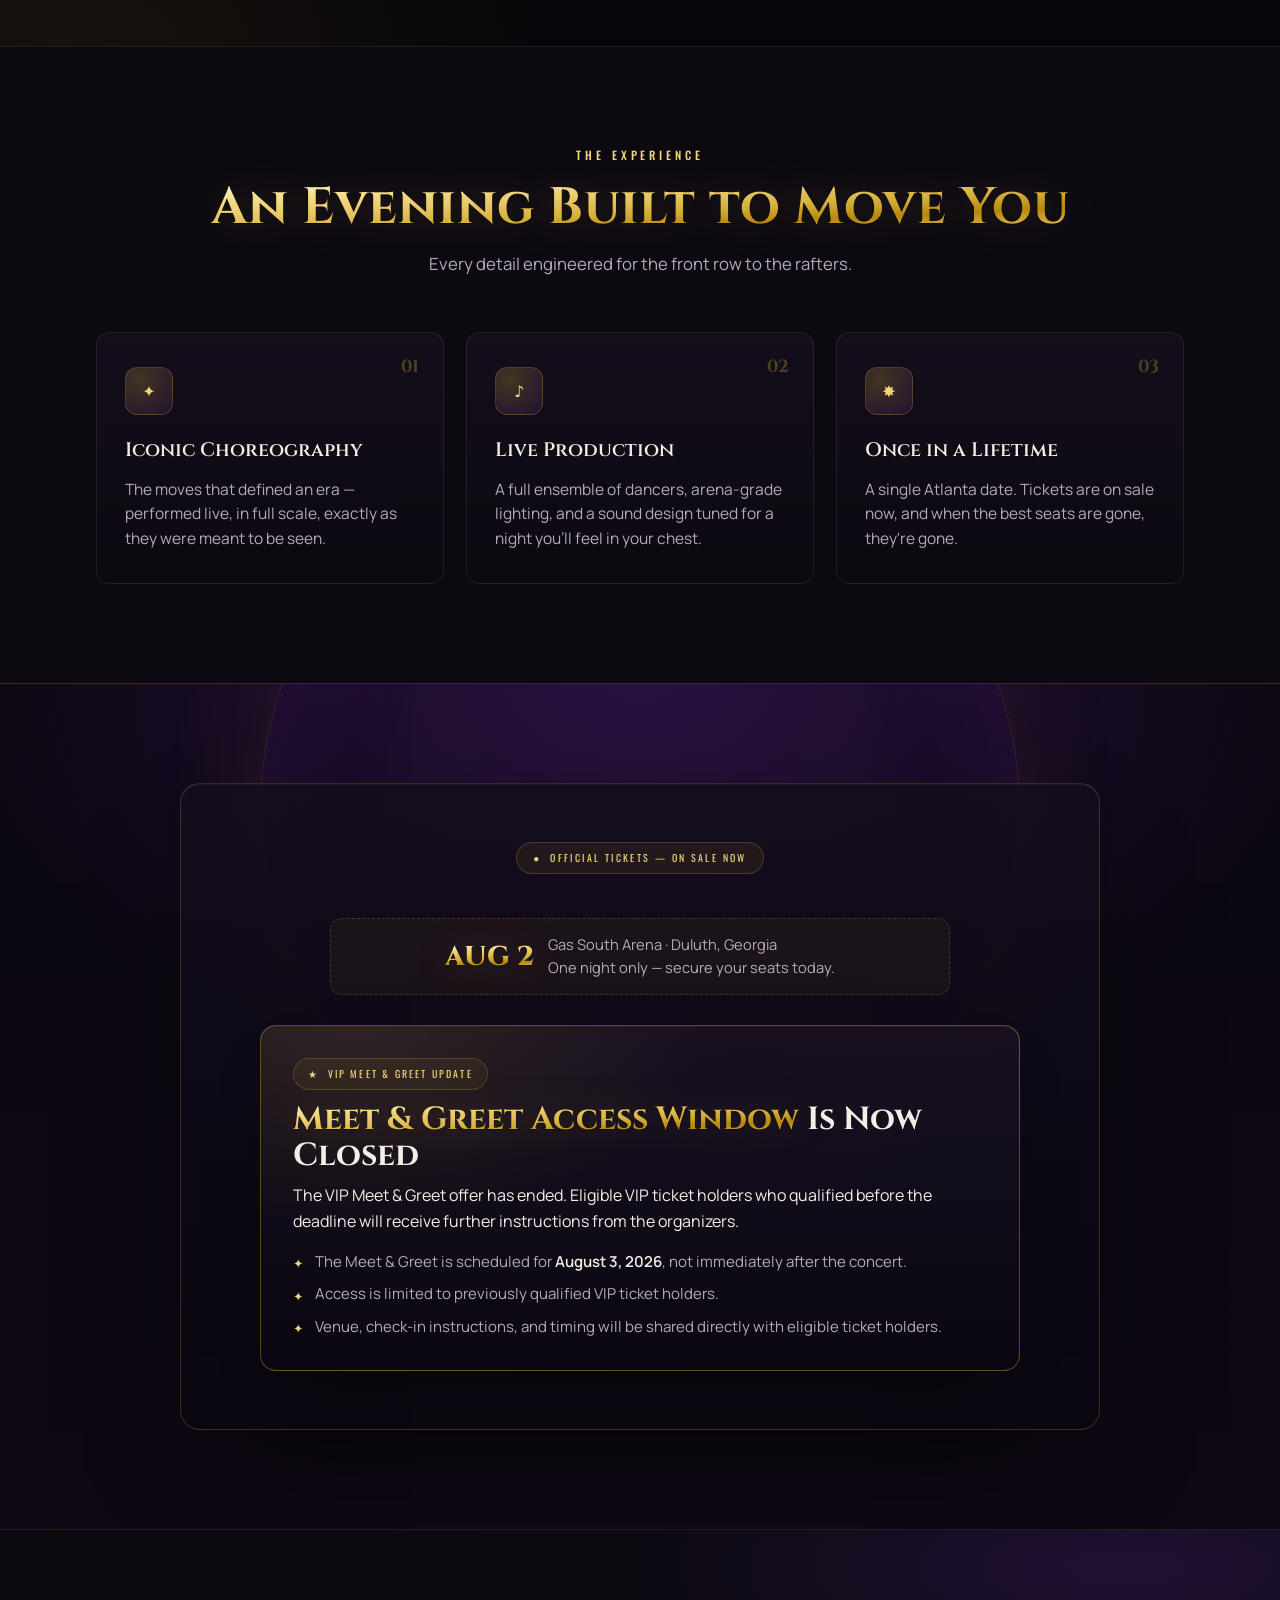
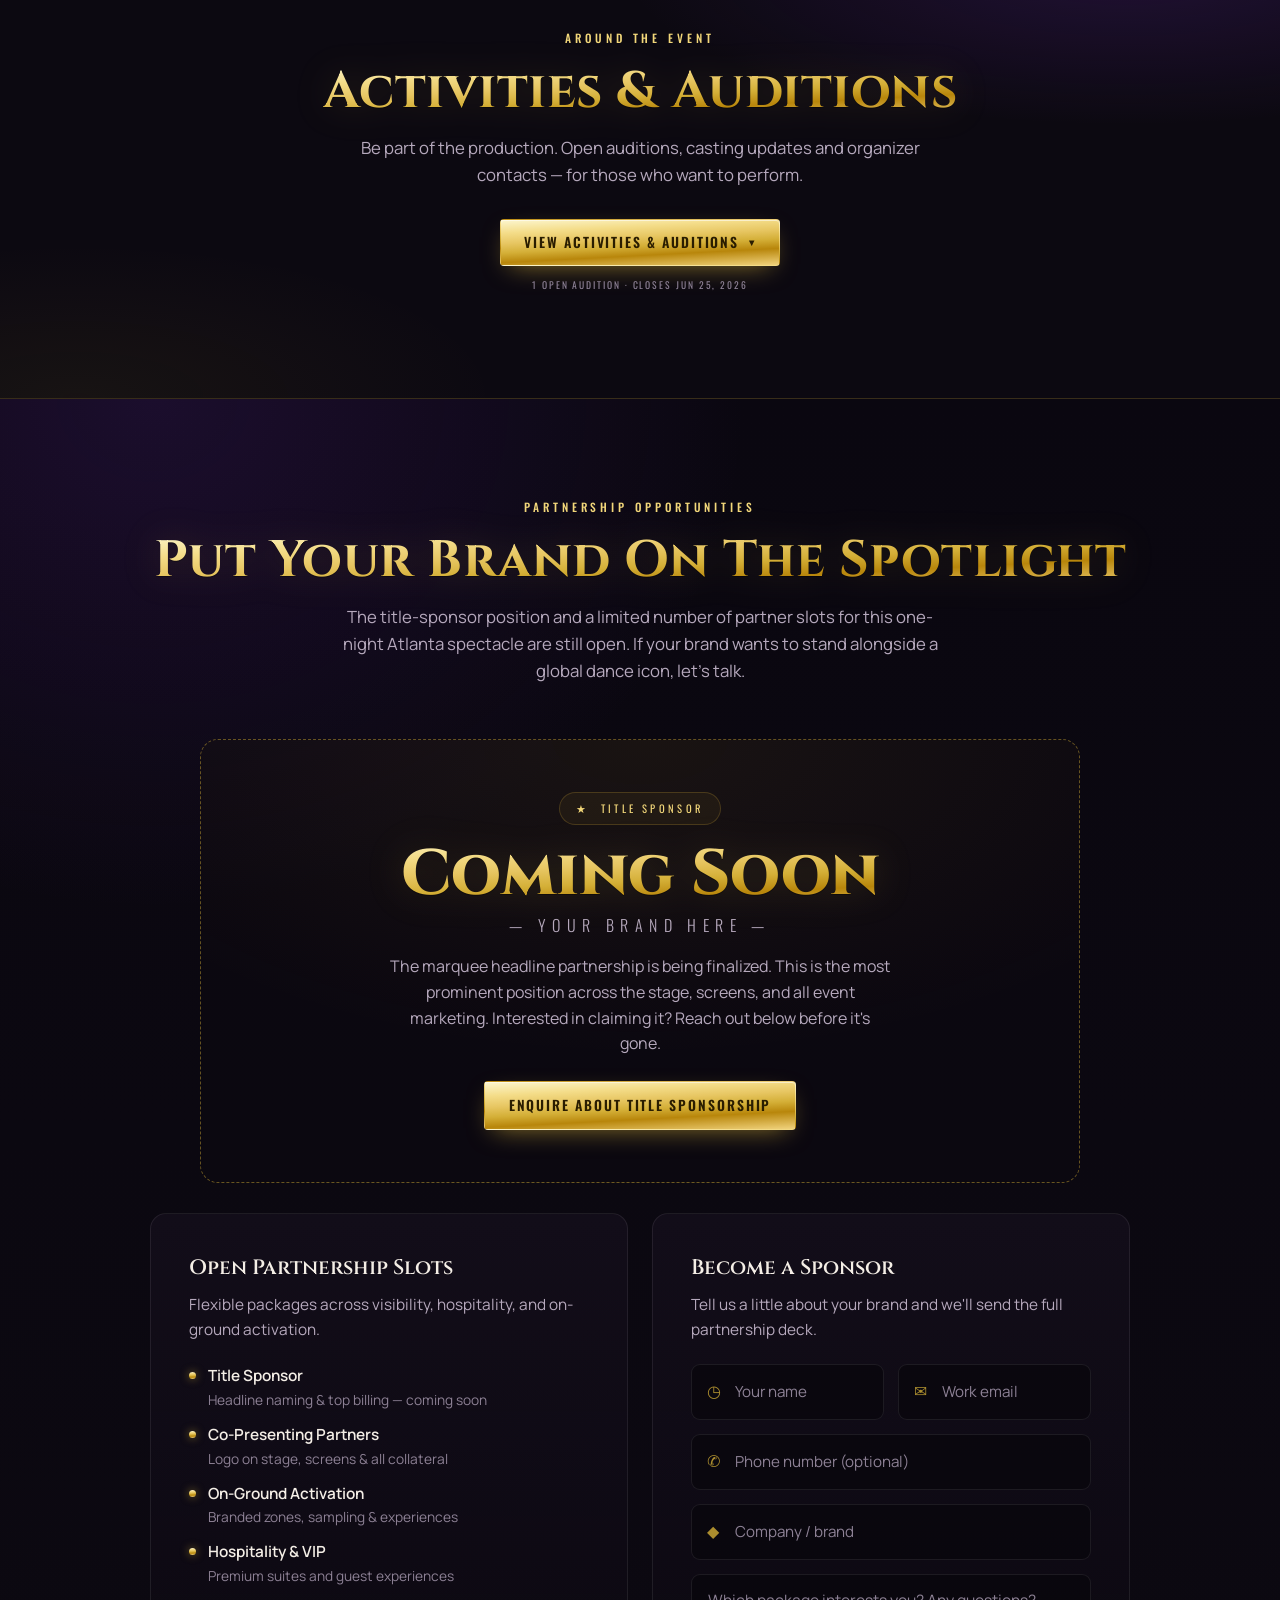
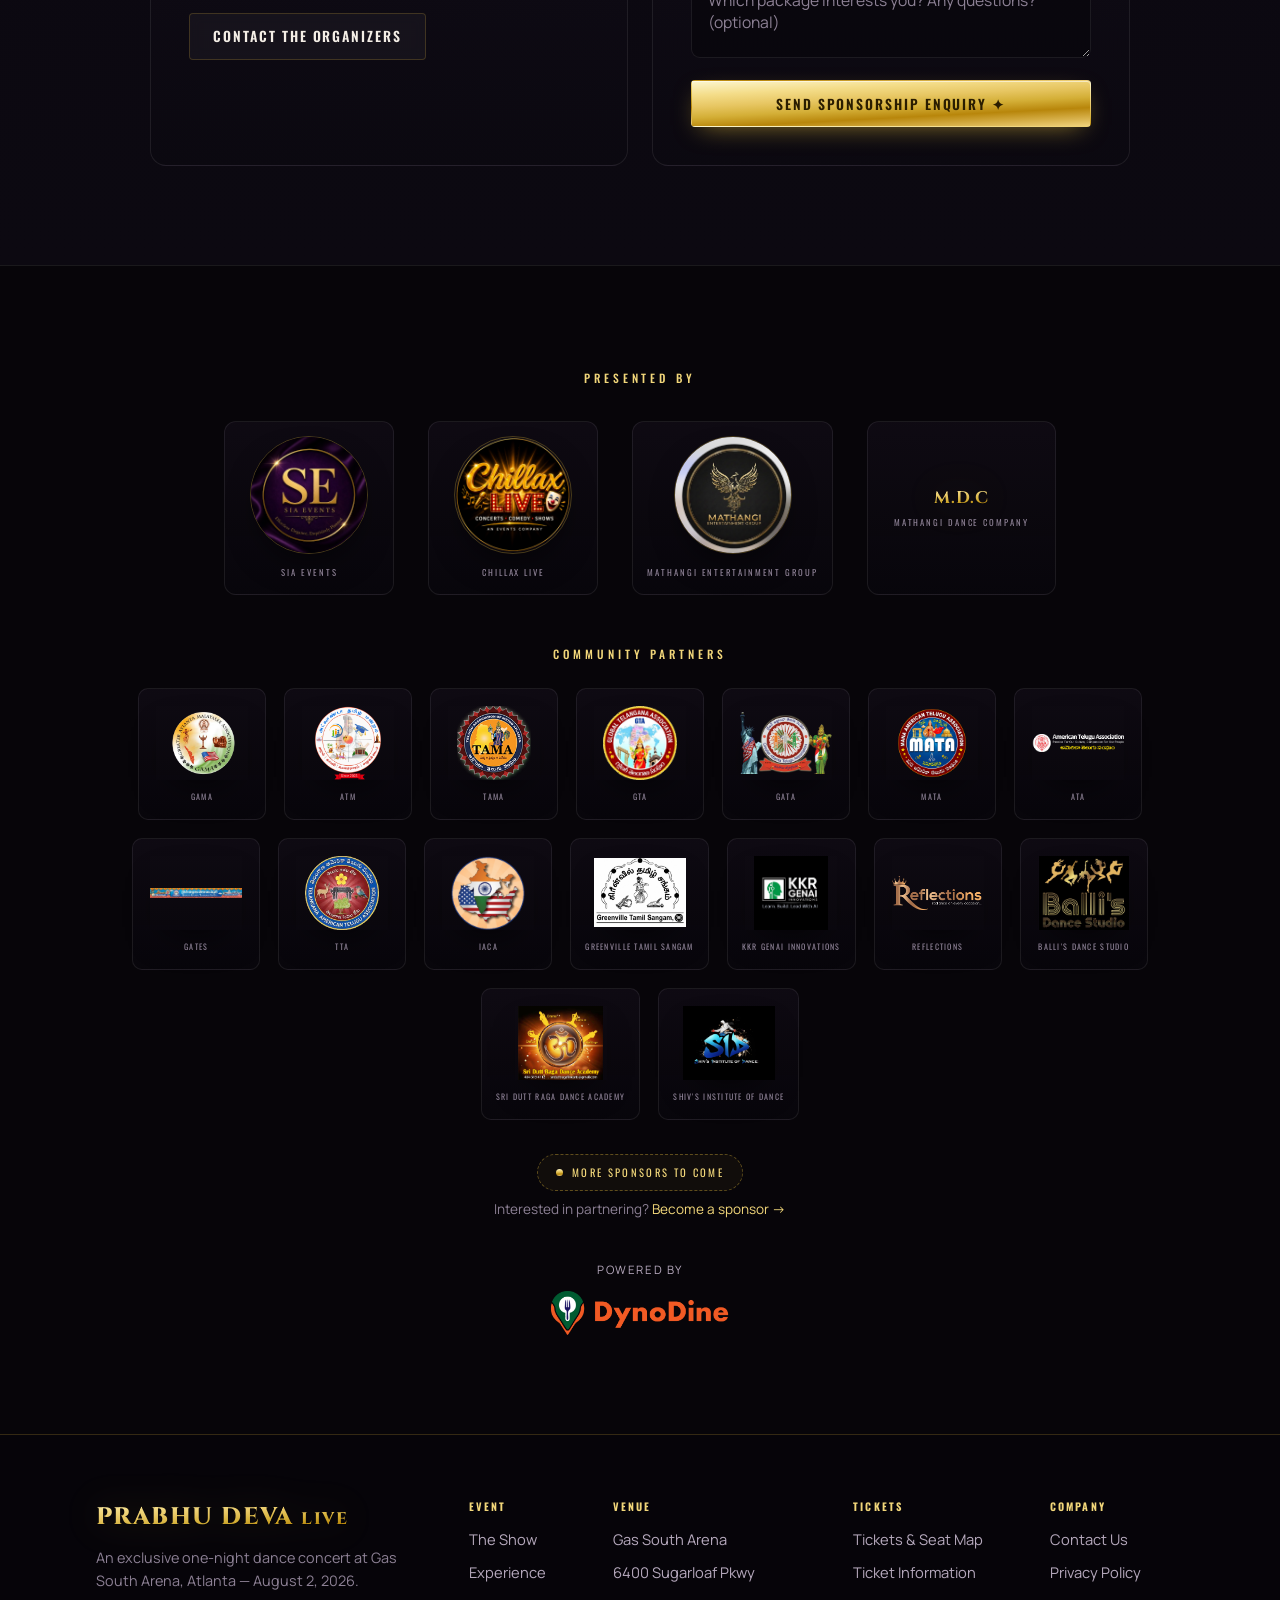
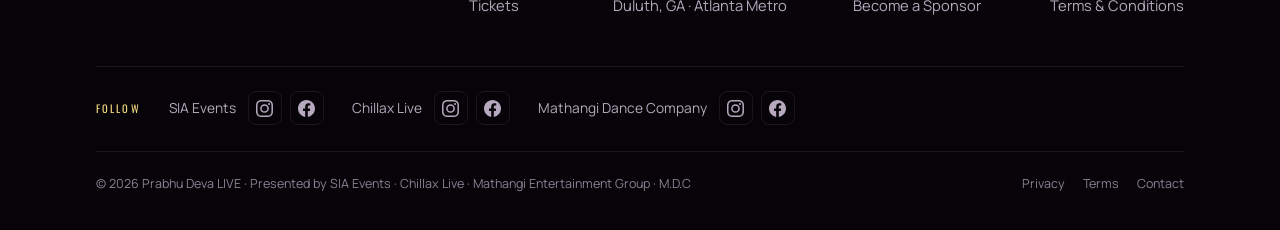
==== commit 6613f617: "changes for mobile view" ====
--- a/index.html
+++ b/index.html
@@ -963,7 +963,7 @@
   .foot-grid{gap:28px}
   .wordmark{font-size:clamp(2.6rem,10vw,3.4rem)}
   .hero-bg{display:block;background-image:url('assets/hero-mobile.jpg');background-position:50% 25%}
-  .hero .presenters-line{order:5;font-size:.65rem;letter-spacing:.06em;margin-bottom:20px;padding:.45em 1em;width:auto;text-align:center}
+  .hero .presenters-line{display:none}
   .countdown{order:4}
   .flash-sale{order:5}
   .hero-cta{order:6}
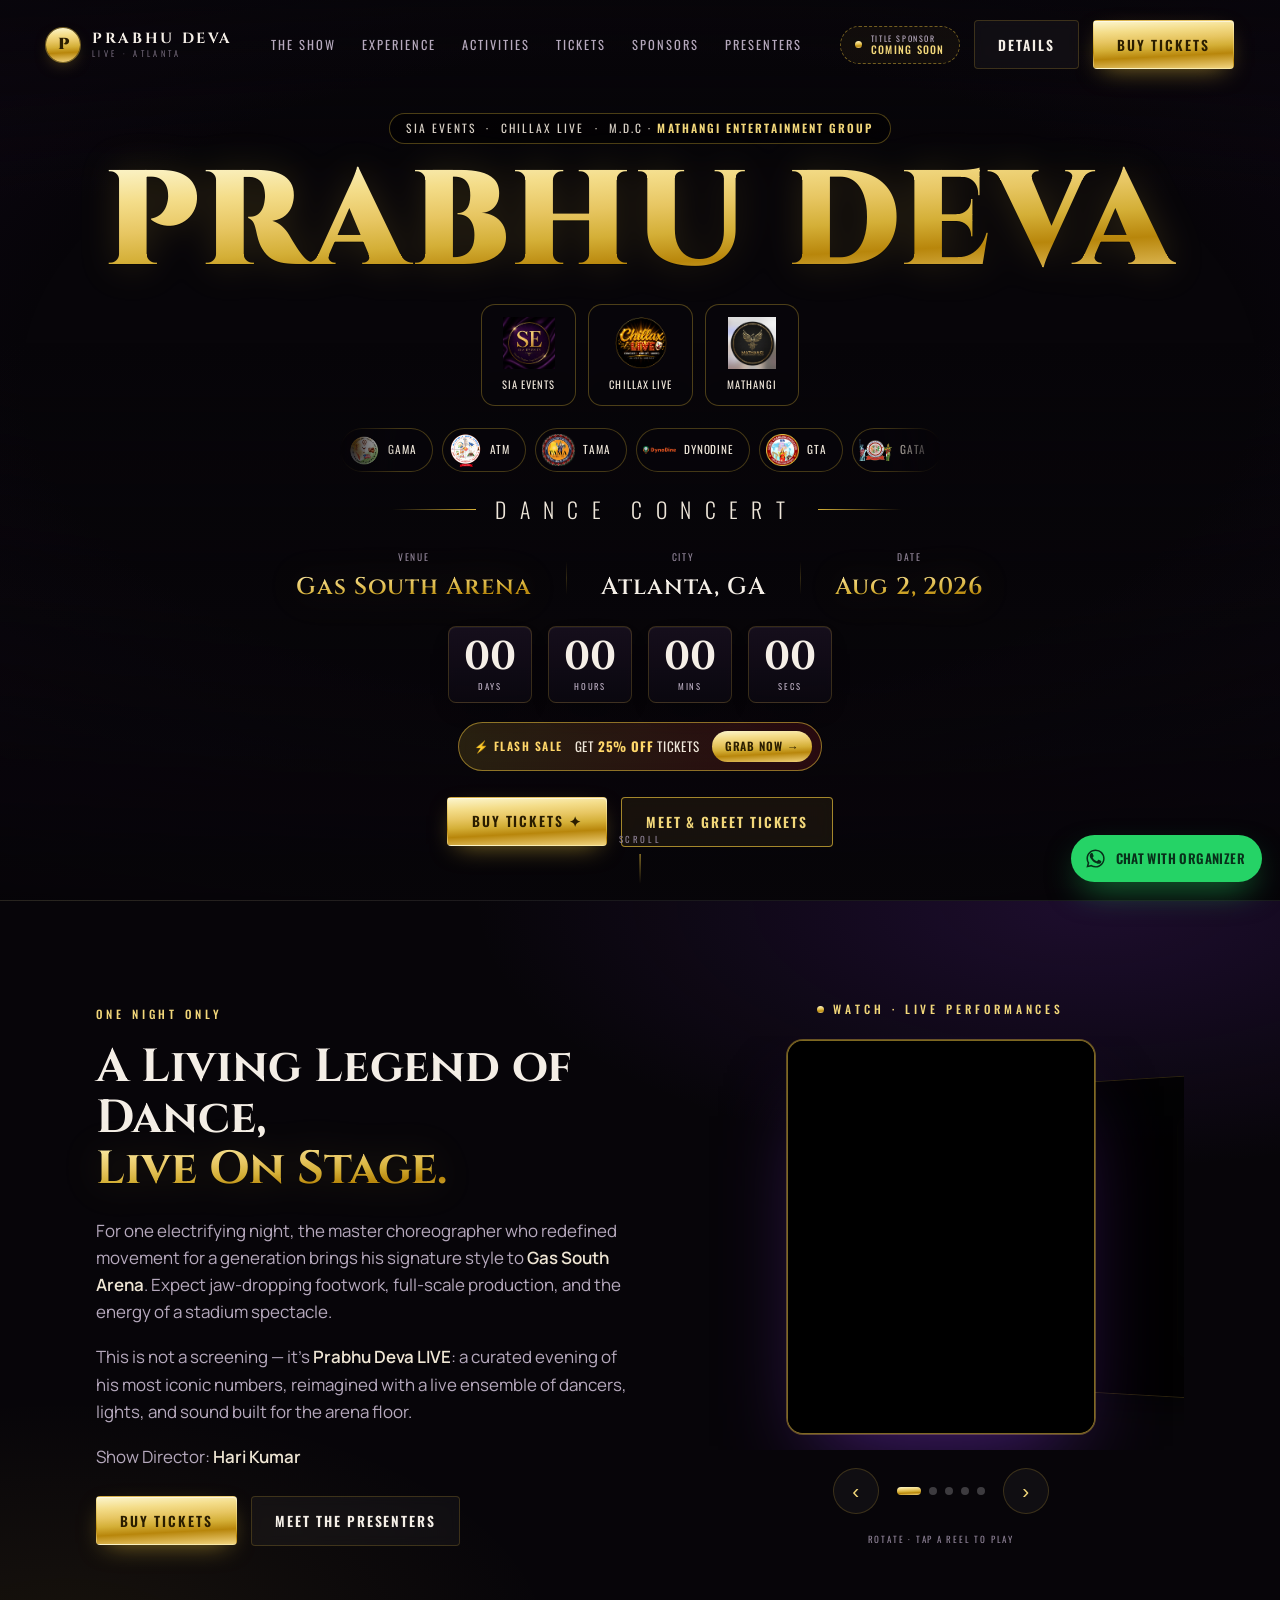
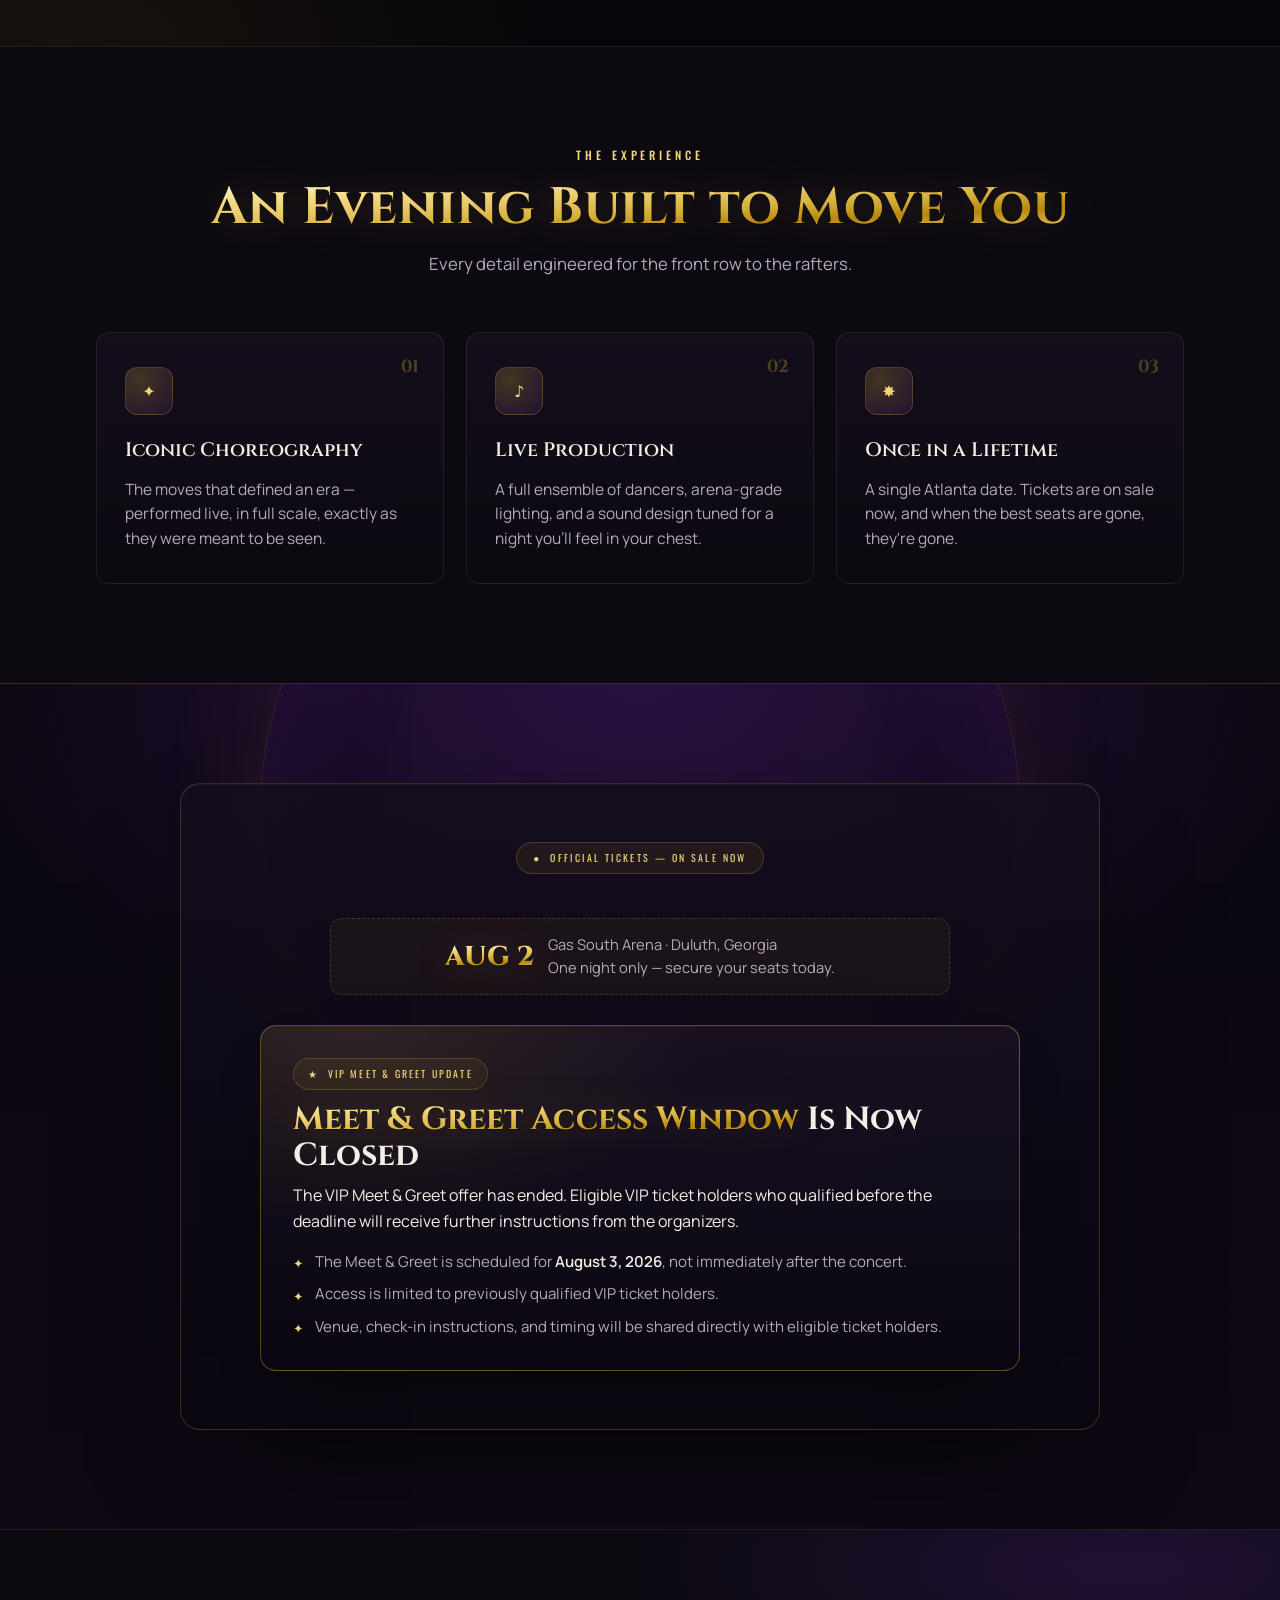
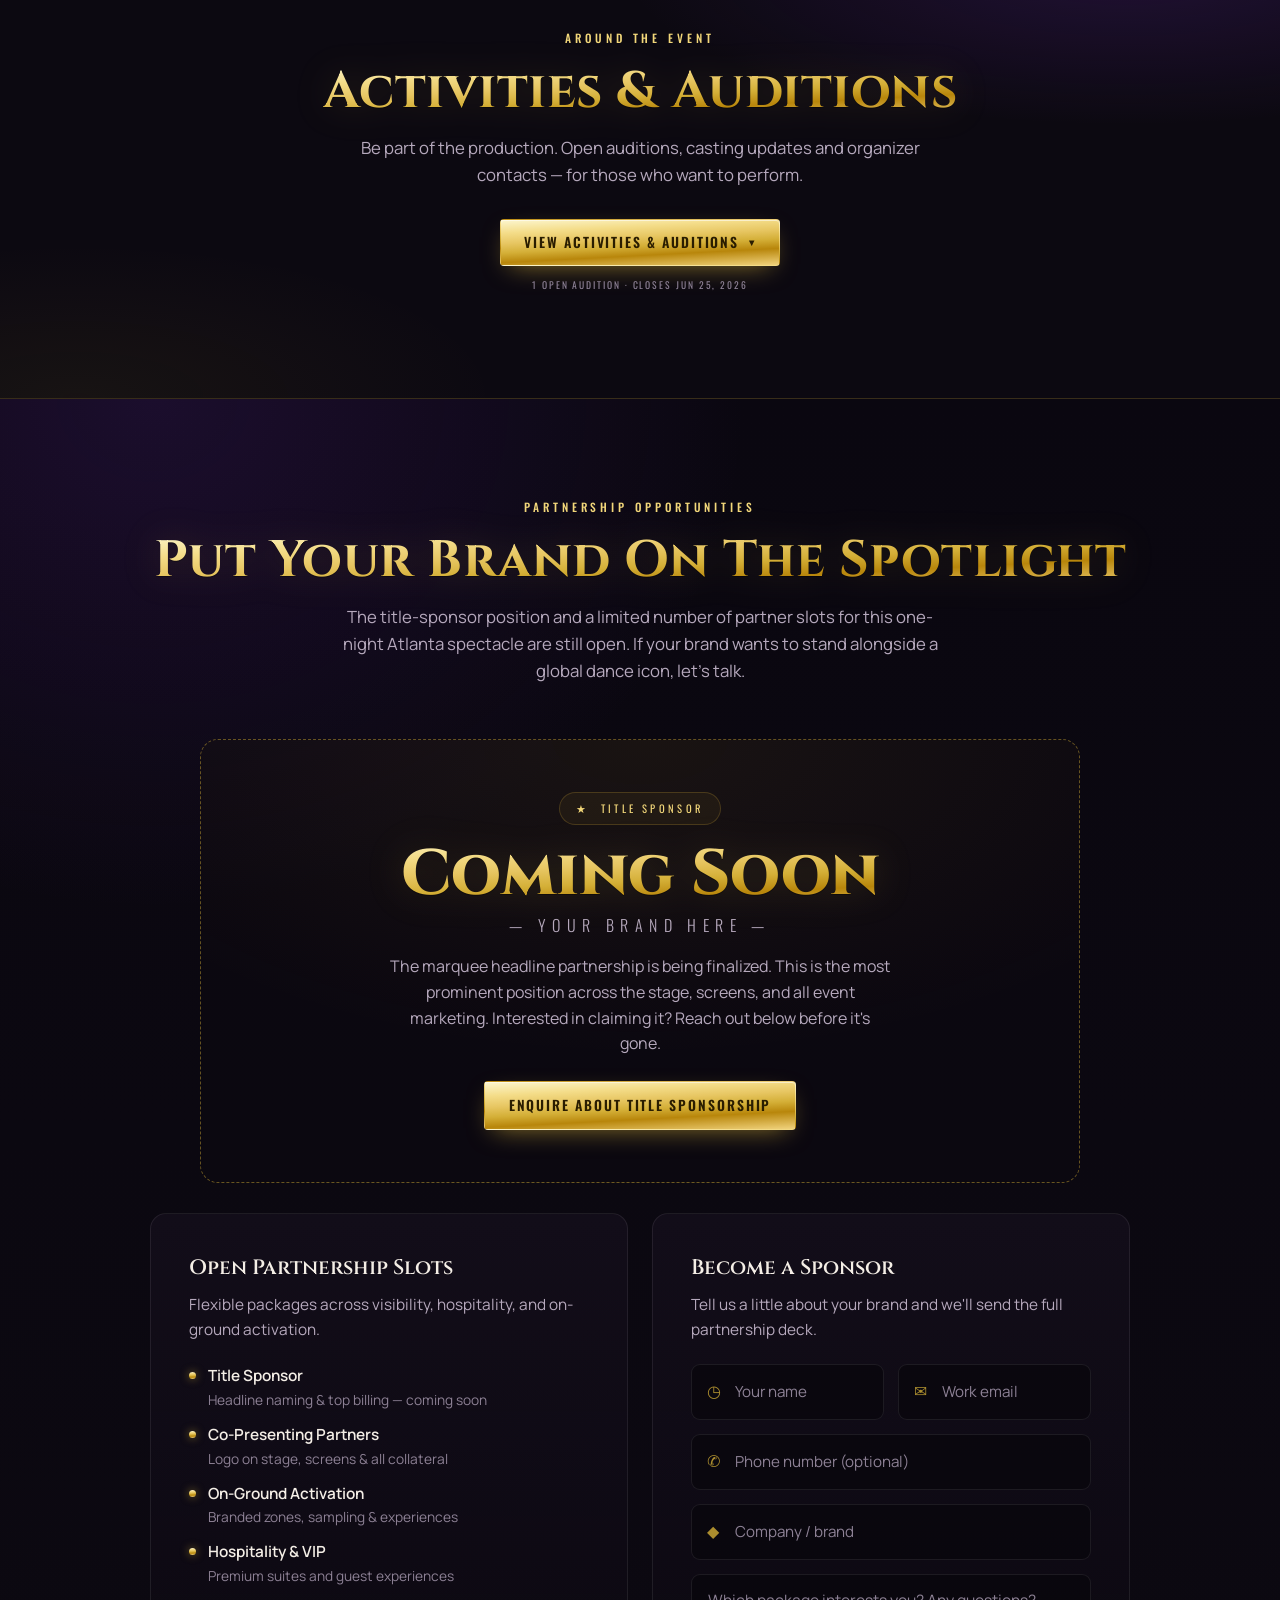
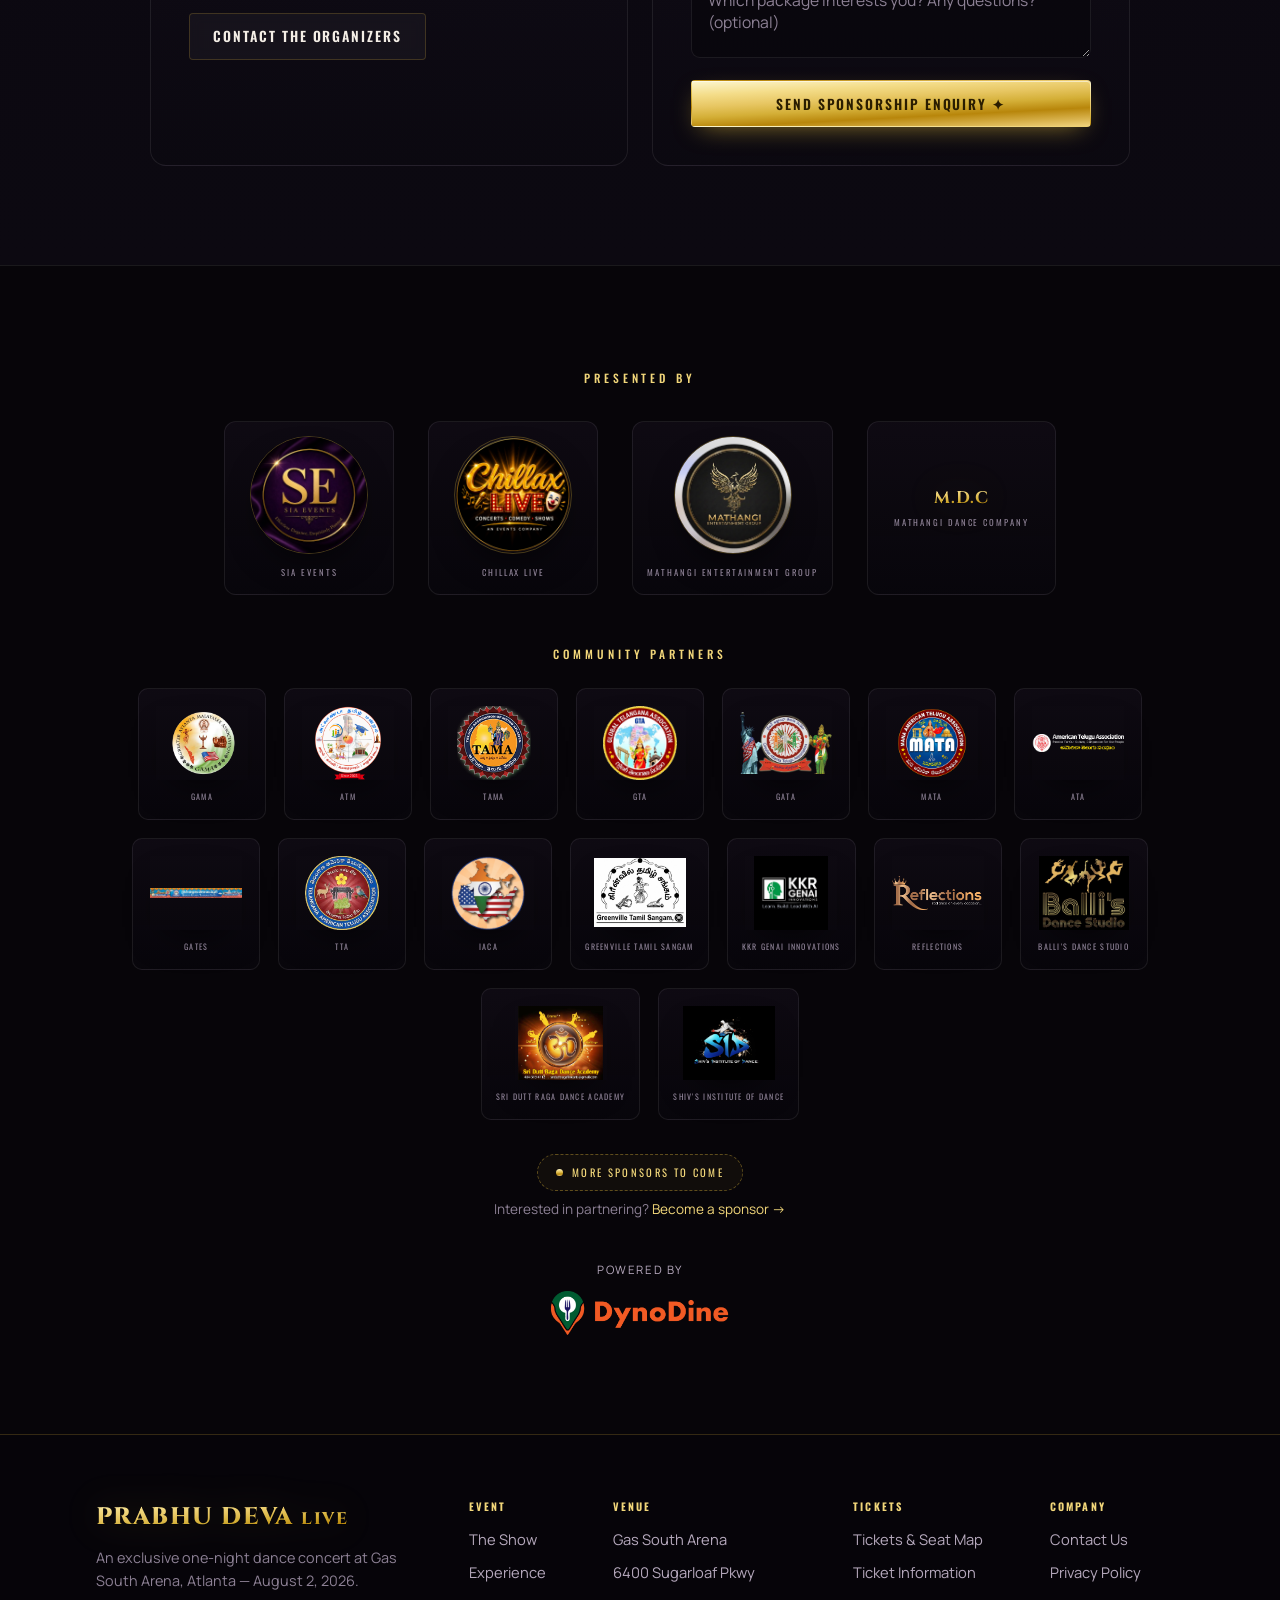
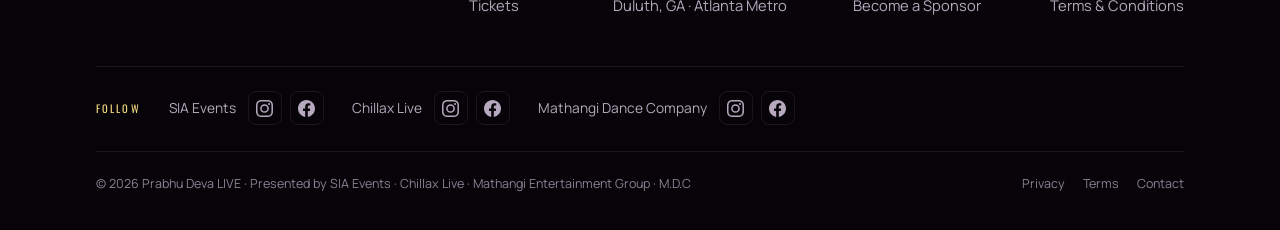
==== commit e31e1fcc: "added meet and greet button" ====
--- a/index.html
+++ b/index.html
@@ -187,6 +187,8 @@
   backdrop-filter:blur(6px);
 }
 .btn-ghost:hover{border-color:rgba(212,175,55,.6);background:rgba(212,175,55,.08);transform:translateY(-2px)}
+.btn-gold-outline{background:rgba(212,175,55,.08);border-color:rgba(212,175,55,.75);color:var(--gold-2);backdrop-filter:blur(6px)}
+.btn-gold-outline:hover{background:rgba(212,175,55,.16);border-color:var(--gold-2);transform:translateY(-2px);box-shadow:0 14px 34px -14px rgba(212,175,55,.6)}
 
 /* ---------- nav ---------- */
 header.nav{
@@ -1107,7 +1109,7 @@
 
     <div class="hero-cta reveal in">
       <a class="btn btn-gold" href="https://www.ticketmaster.com/event/0E0064D0AEB89AD1" target="_blank" rel="noopener noreferrer">Buy Tickets ✦</a>
-      <a class="btn btn-ghost" href="#about">About the Show</a>
+      <a class="btn btn-gold-outline" href="https://www.dynodine.com/happenings/PRABA7GL4O" target="_blank" rel="noopener noreferrer">Meet &amp; Greet Tickets</a>
     </div>
   </div>
   <div class="scrollcue"><span>Scroll</span><span class="dot"></span></div>
@@ -1587,6 +1589,8 @@
       track('cta_buy_tickets', {button_location: (a.className || 'link').trim(), link_url: href});
     } else if(href.indexOf('wa.me') !== -1){
       track('cta_whatsapp', {button_location: 'floating', link_url: href});
+    } else if(href.indexOf('dynodine.com/happenings') !== -1){
+      track('cta_meet_greet', {button_location: (a.className || 'link').trim(), link_url: href});
     }
   }, true);
 })();
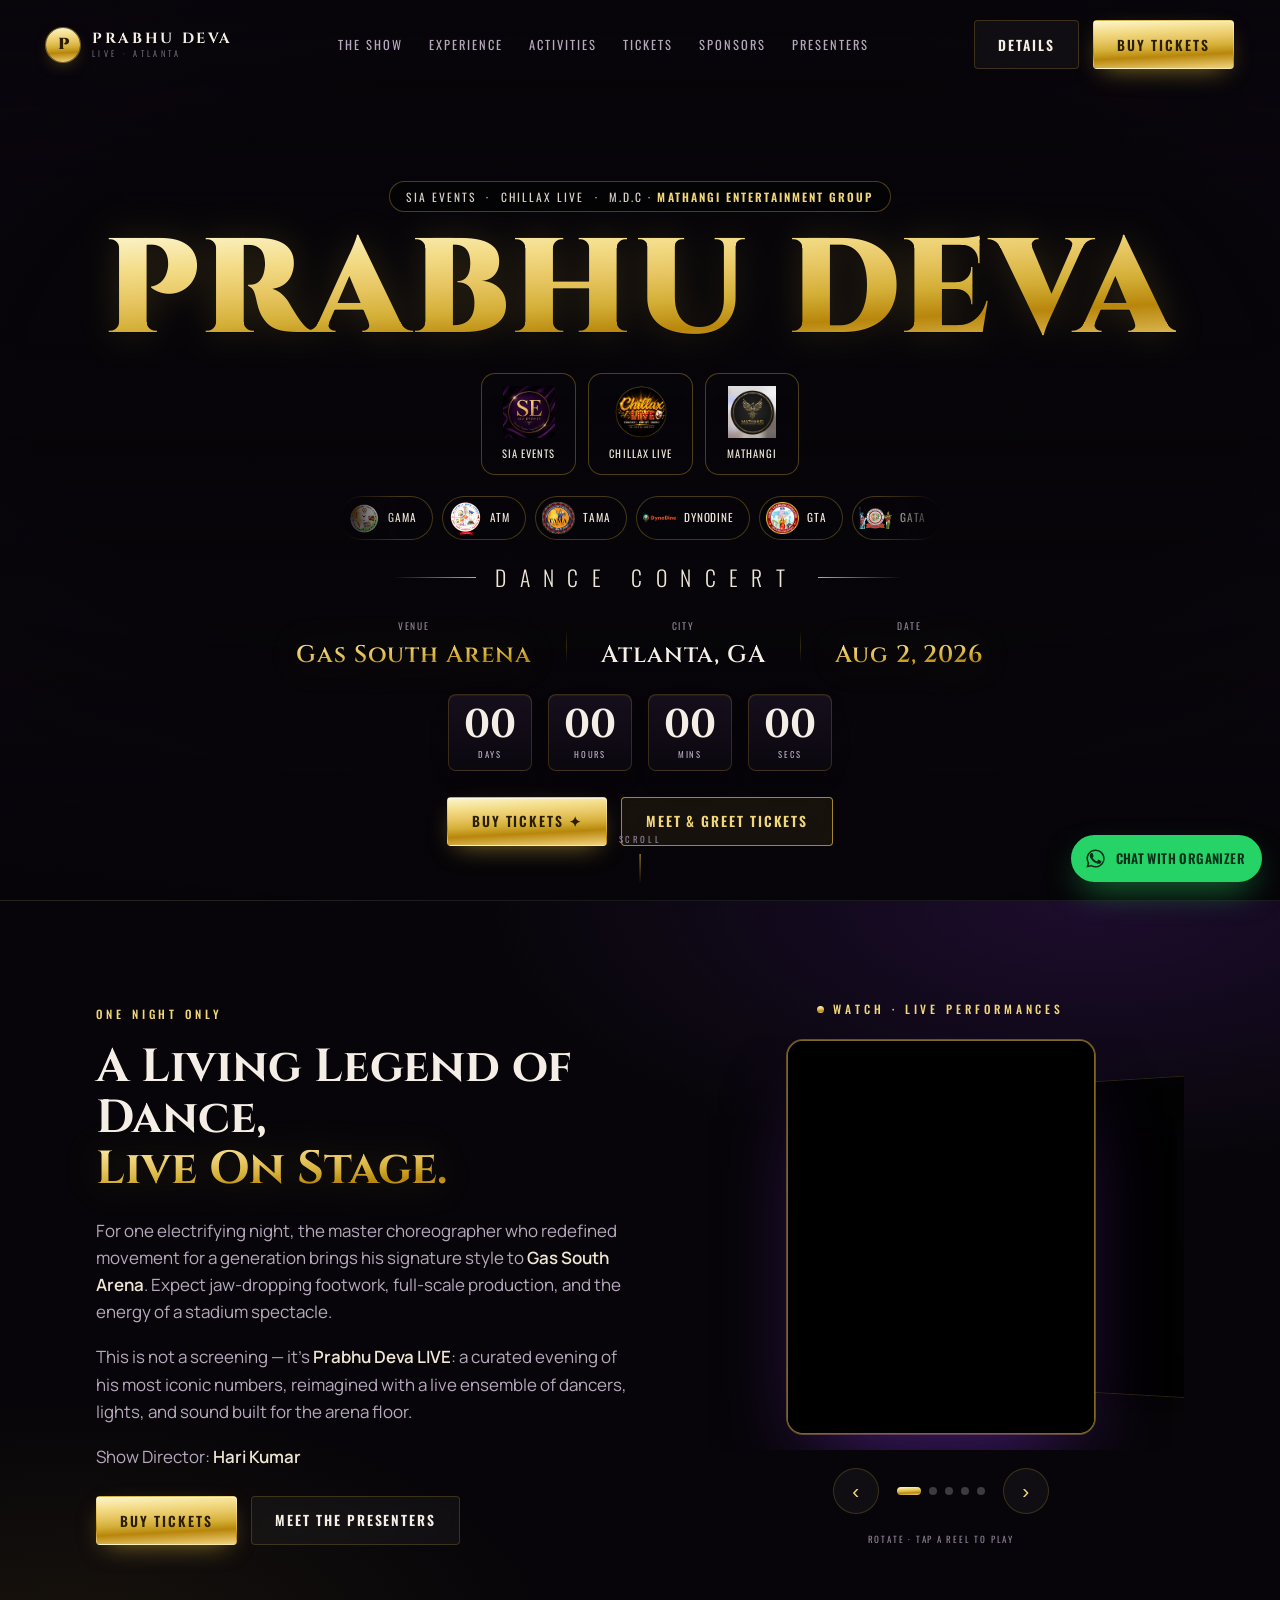
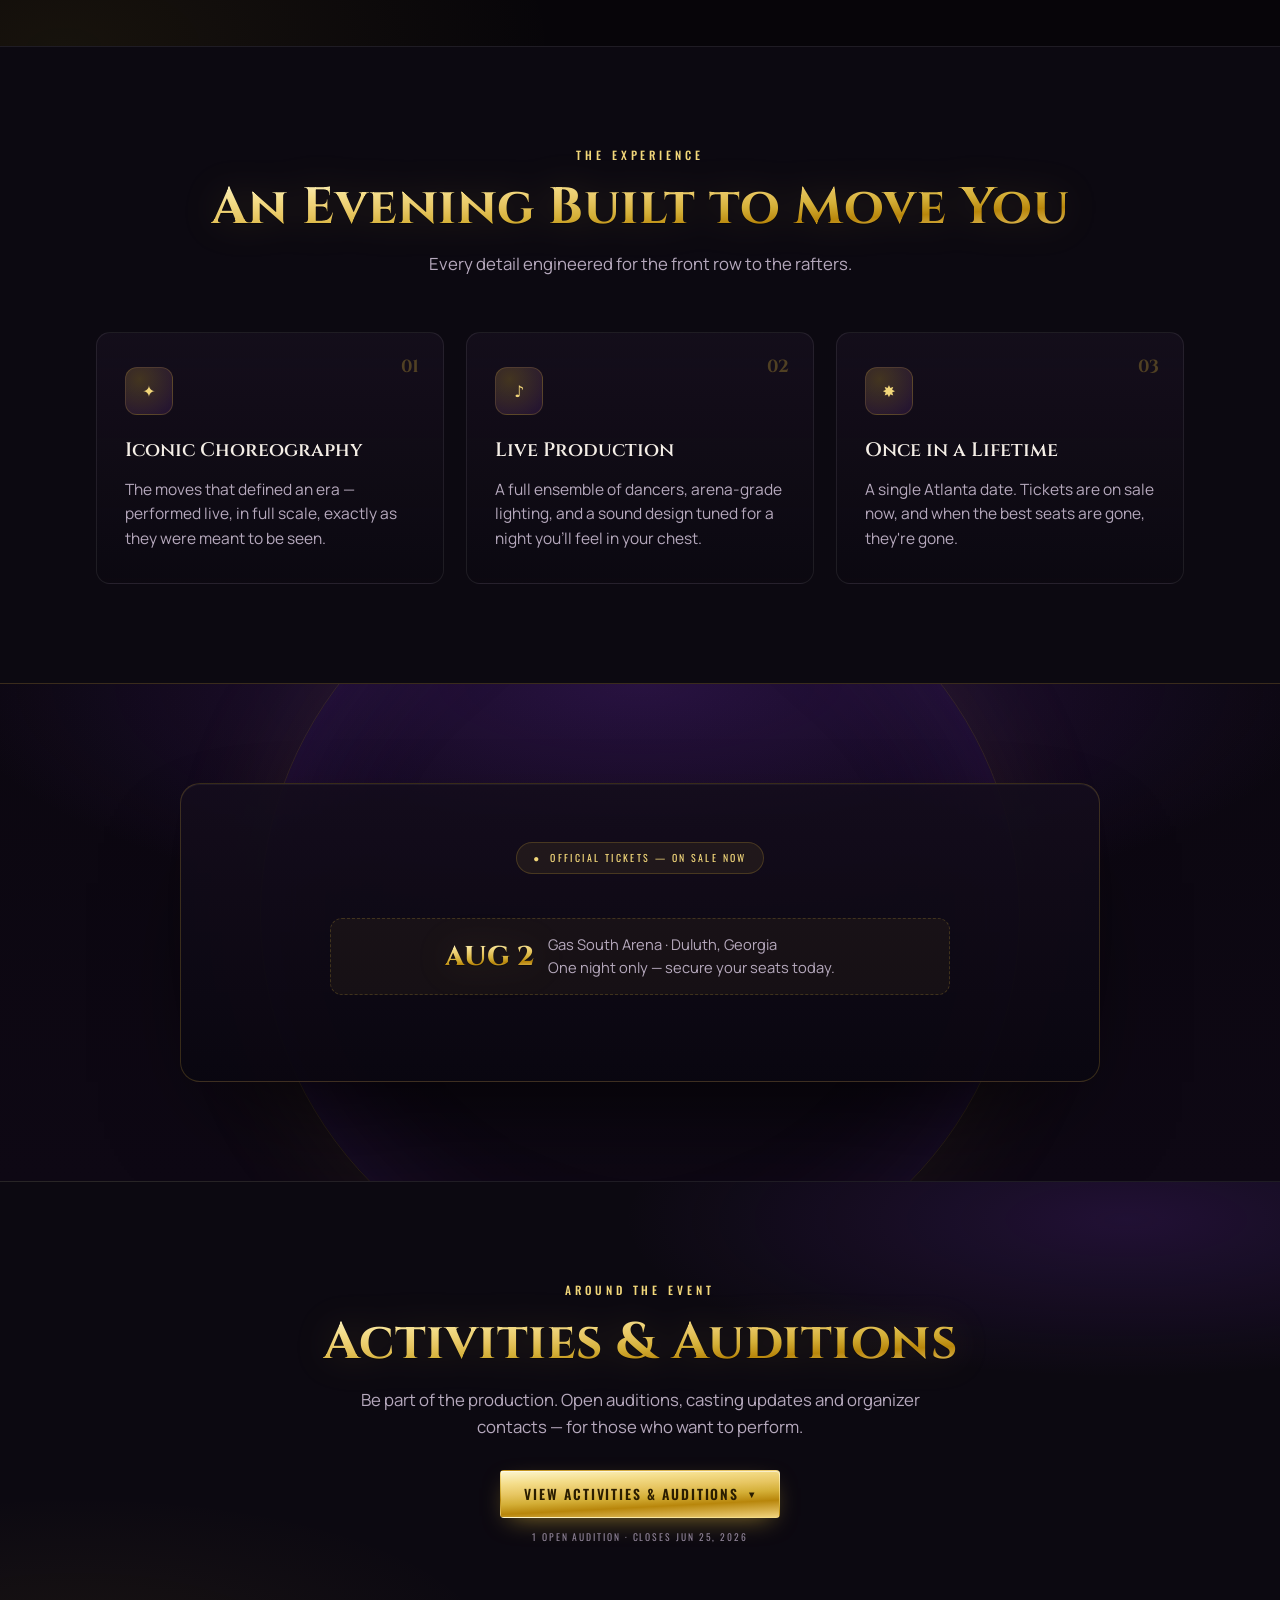
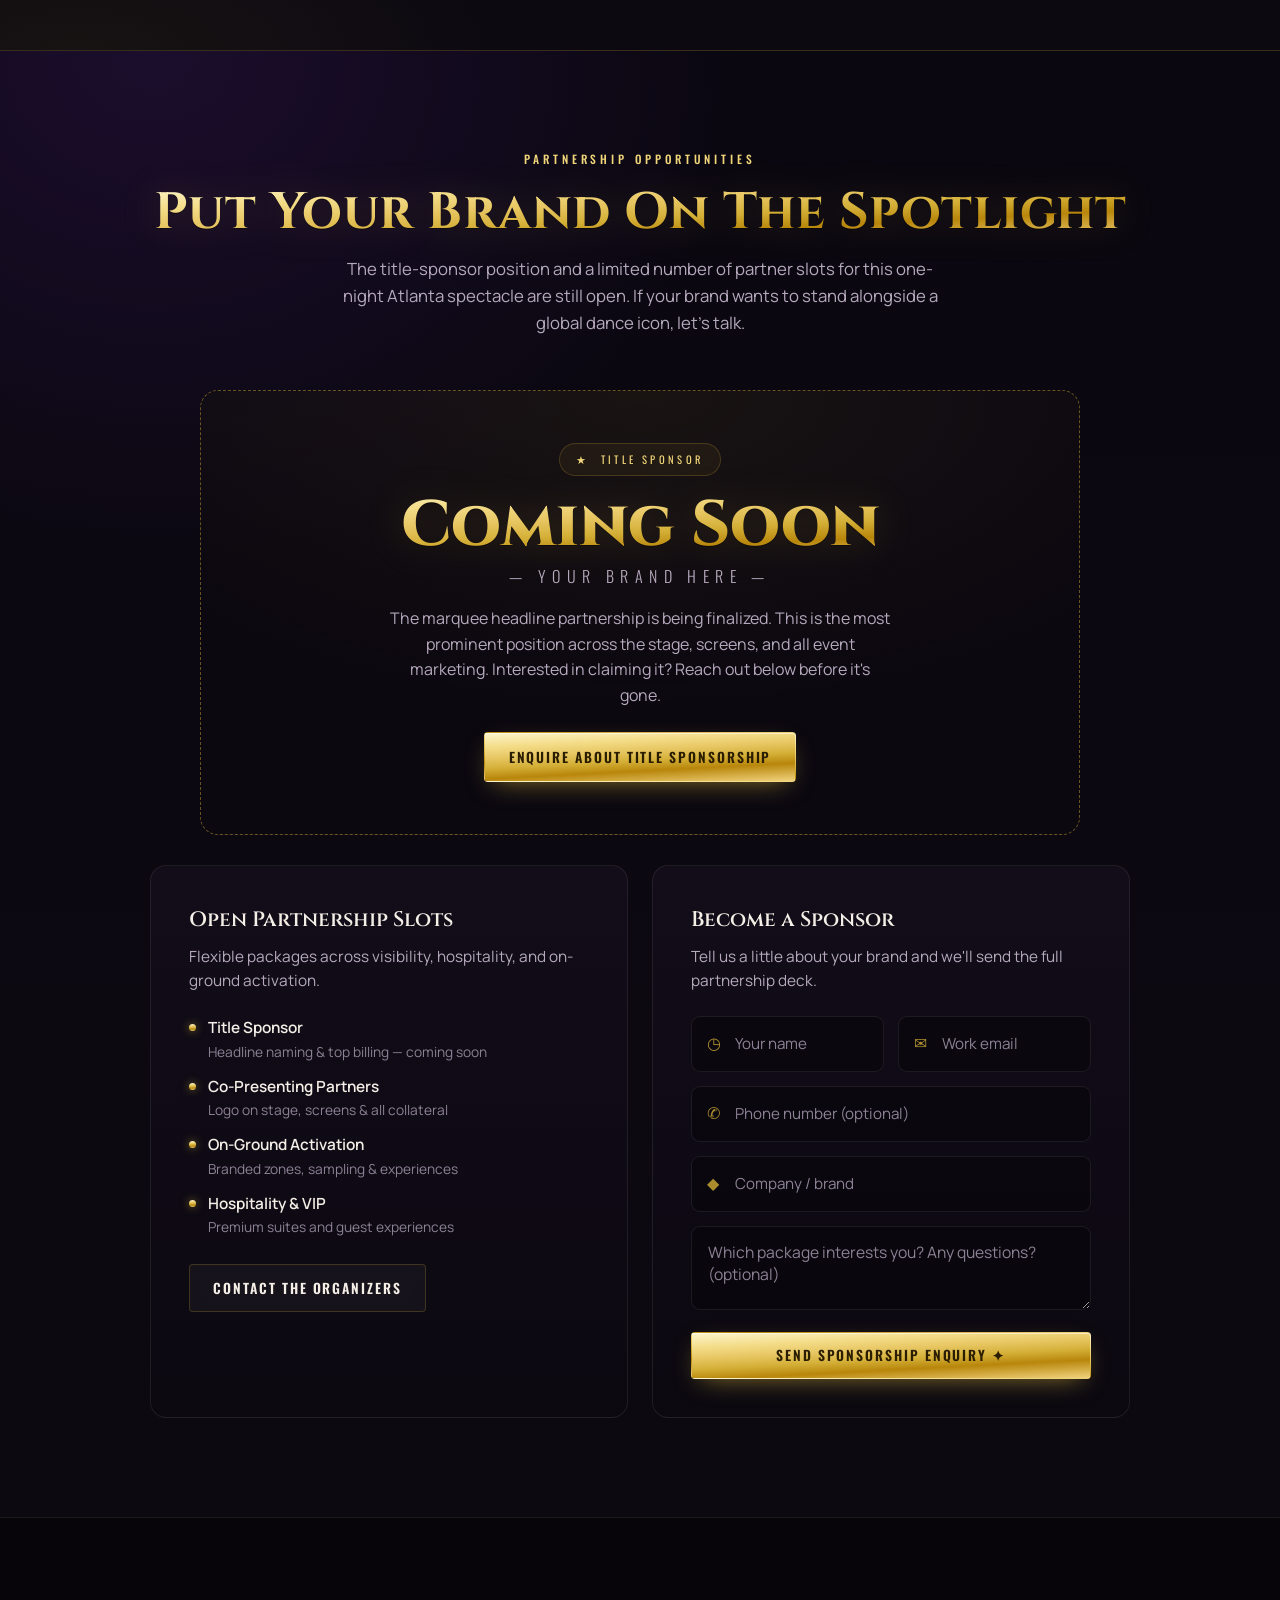
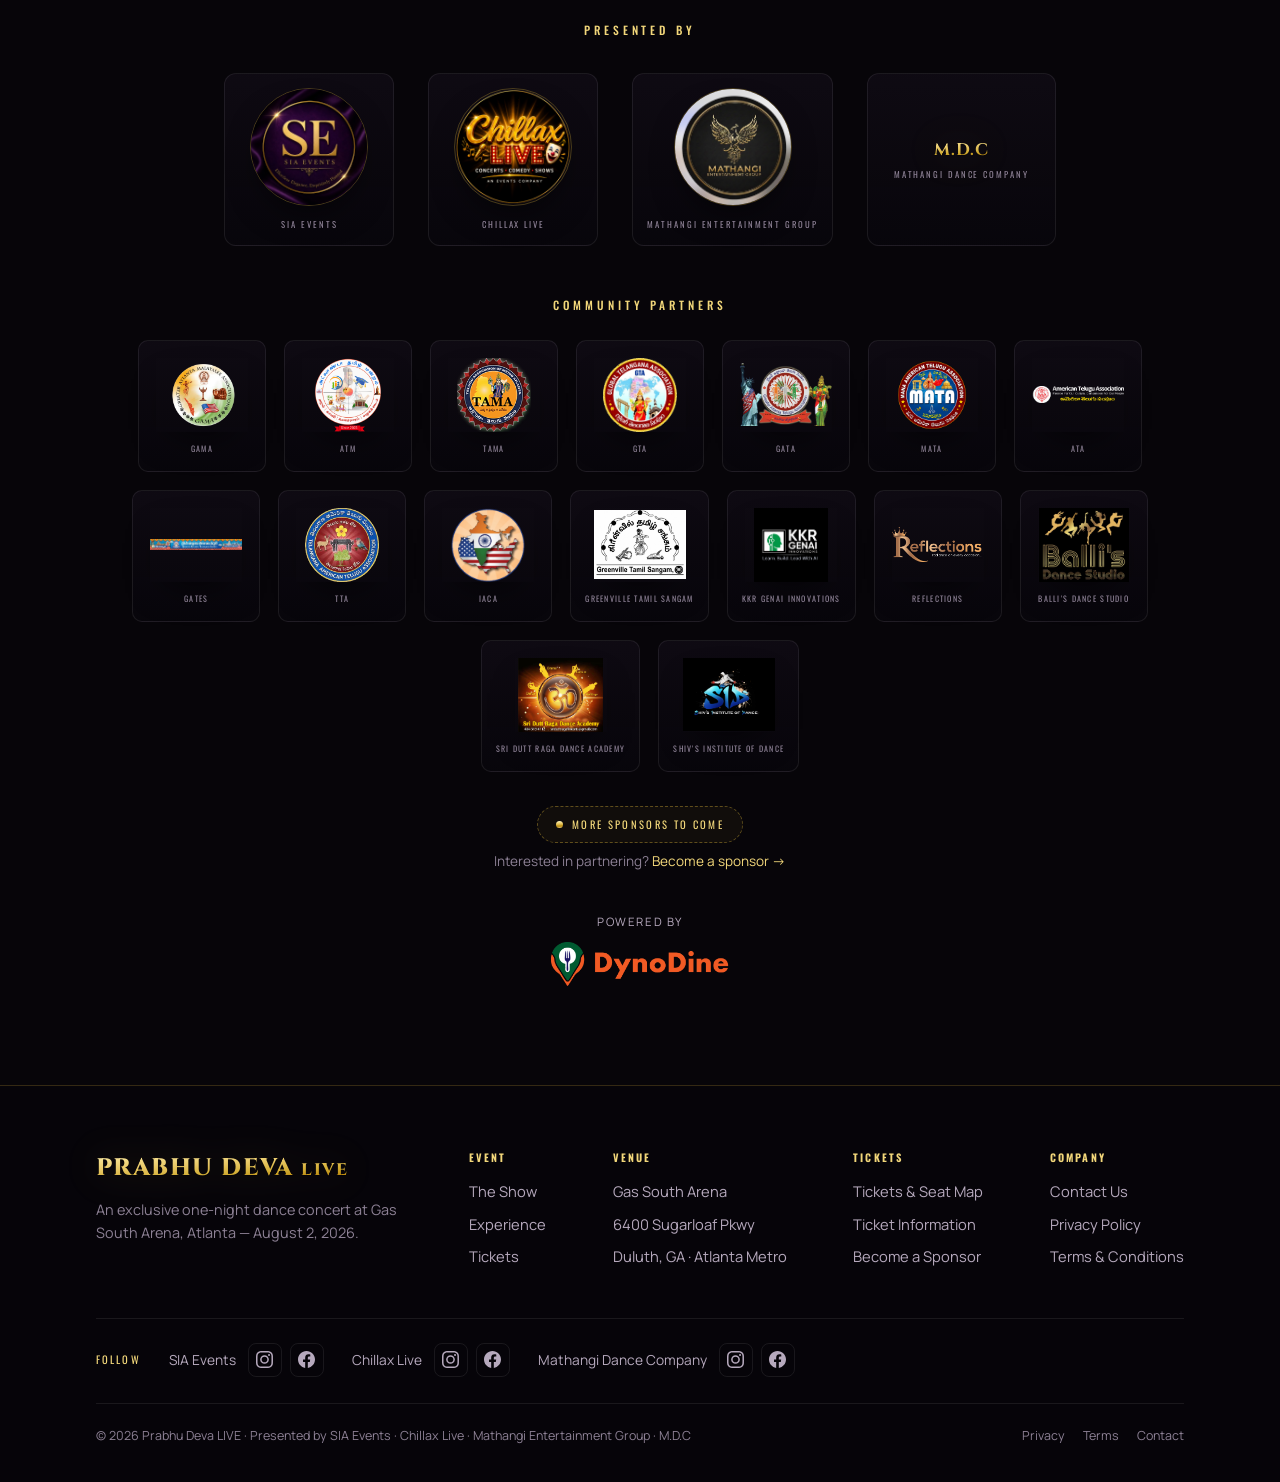
==== commit 7d547a71: "tickets" ====
--- a/index.html
+++ b/index.html
@@ -378,15 +378,6 @@
 }
 .cd-cell .lab{font-family:'Oswald',sans-serif;text-transform:uppercase;letter-spacing:.22em;font-size:.54rem;color:var(--muted)}
 .hero-cta{display:flex;gap:14px;flex-wrap:wrap;justify-content:center;margin-top:6px}
-/* flash sale banner */
-.flash-sale{display:inline-flex;align-items:center;gap:12px;padding:8px 9px 8px 15px;border-radius:999px;text-decoration:none;background:linear-gradient(90deg,rgba(212,175,55,.16),rgba(176,32,44,.2));border:1px solid rgba(212,175,55,.6);backdrop-filter:blur(8px);-webkit-backdrop-filter:blur(8px);animation:fsPulse 2.2s ease-out infinite;transition:transform .25s var(--ease)}
-.flash-sale:hover{transform:translateY(-2px)}
-.fs-tag{font-family:'Oswald',sans-serif;text-transform:uppercase;letter-spacing:.13em;font-size:.72rem;font-weight:600;color:#ffd76a;white-space:nowrap}
-.fs-text{font-family:'Oswald',sans-serif;text-transform:uppercase;letter-spacing:.06em;font-size:.82rem;color:#efe7da;white-space:nowrap}
-.fs-text b{color:#ffd76a;font-weight:700}
-.fs-go{font-family:'Oswald',sans-serif;text-transform:uppercase;letter-spacing:.08em;font-size:.72rem;font-weight:600;color:#2a1d00;background:var(--gold-grad);padding:6px 13px;border-radius:999px;white-space:nowrap}
-@keyframes fsPulse{0%{box-shadow:0 0 0 0 rgba(212,175,55,.42)}70%{box-shadow:0 0 0 13px rgba(212,175,55,0)}100%{box-shadow:0 0 0 0 rgba(212,175,55,0)}}
-@media(max-width:560px){.flash-sale{gap:8px;padding:7px 8px 7px 13px}.fs-tag{font-size:.62rem}.fs-text{font-size:.7rem}.fs-go{font-size:.62rem;padding:5px 11px}}
 .mob-br{display:none}
 .scrollcue{
   position:absolute;left:50%;bottom:16px;transform:translateX(-50%);
@@ -577,28 +568,6 @@
 .reg-note a{color:var(--gold-2);border-bottom:1px solid rgba(212,175,55,.3)}
 .ticket-cta{display:flex;justify-content:center;margin-top:28px}
 .ticket-cta .btn{justify-content:center;min-width:min(100%,360px);font-size:1rem;padding:1.08em 2em}
-.vip-announcement{
-  margin:30px auto 0;max-width:760px;text-align:left;
-  border:1px solid rgba(212,175,55,.38);border-radius:16px;
-  background:
-    radial-gradient(80% 100% at 12% 0%,rgba(212,175,55,.12),transparent 58%),
-    linear-gradient(180deg,rgba(30,21,40,.62),rgba(10,7,16,.62));
-  padding:clamp(22px,3vw,32px);
-  box-shadow:inset 0 1px 0 rgba(255,255,255,.05),0 28px 70px -44px rgba(0,0,0,.9);
-}
-.vip-announcement .vip-label{
-  display:inline-flex;align-items:center;gap:8px;margin-bottom:12px;
-  font-family:'Oswald',sans-serif;text-transform:uppercase;letter-spacing:.22em;font-size:.62rem;
-  color:var(--gold-2);padding:7px 14px;border-radius:30px;border:1px solid var(--line);
-  background:rgba(212,175,55,.07);
-}
-.vip-announcement h3{font-family:'Cinzel',serif;font-size:clamp(1.35rem,3vw,2rem);line-height:1.12;margin-bottom:10px}
-.vip-announcement .vip-lead{color:var(--text);font-size:1rem;margin-bottom:16px}
-.vip-announcement .vip-lead b{color:var(--gold-2)}
-.vip-announcement ul{list-style:none;display:grid;gap:10px;margin:0;padding:0}
-.vip-announcement li{position:relative;padding-left:22px;color:var(--muted);font-size:.94rem;line-height:1.5}
-.vip-announcement li::before{content:"✦";color:var(--gold-2);font-size:.78rem;position:absolute;left:0;top:.35em}
-.vip-announcement li b{color:var(--text);font-weight:600}
 /* success */
 .success{display:none;text-align:center;flex-direction:column;align-items:center;gap:10px;animation:pop .5s var(--ease)}
 .success.show{display:flex}
@@ -967,7 +936,6 @@
   .hero-bg{display:block;background-image:url('assets/hero-mobile.jpg');background-position:50% 25%}
   .hero .presenters-line{display:none}
   .countdown{order:4}
-  .flash-sale{order:5}
   .hero-cta{order:6}
   .hero-cta .btn-ghost{display:none}
   .mob-br{display:block}
@@ -1014,10 +982,6 @@
     <a href="#presenters">Presenters</a>
   </nav>
   <div class="nav-cta">
-    <a class="nav-sponsor" href="#sponsors" aria-label="Title sponsor position open — coming soon">
-      <span class="ns-dot"></span>
-      <span class="ns-text"><span class="ns-k">Title Sponsor</span><span class="ns-v">Coming Soon</span></span>
-    </a>
     <a class="btn btn-ghost" href="#about">Details</a>
     <a class="btn btn-gold" href="https://www.ticketmaster.com/event/0E0064D0AEB89AD1" target="_blank" rel="noopener noreferrer">Buy Tickets</a>
     <button class="menu-toggle" id="menuToggle" aria-label="Open menu" aria-expanded="false" aria-controls="mobileMenu">☰</button>
@@ -1035,10 +999,6 @@
     <a class="mm-link" href="#presenters">Presenters</a>
   </nav>
   <div class="mm-foot">
-    <a class="mm-sponsor" href="#sponsors">
-      <span class="ns-dot"></span>
-      <span class="mm-sp-k">Title Sponsor</span><span class="mm-sp-v">Coming Soon</span>
-    </a>
     <a class="btn btn-gold" href="https://www.ticketmaster.com/event/0E0064D0AEB89AD1" target="_blank" rel="noopener noreferrer">Buy Tickets ✦</a>
   </div>
 </div>
@@ -1101,12 +1061,6 @@
       <div class="cd-cell"><span class="num" id="cd-s">00</span><span class="lab">Secs</span></div>
     </div>
 
-    <a class="flash-sale reveal in" href="https://www.ticketmaster.com/event/0E0064D0AEB89AD1?did=chillaxsia" target="_blank" rel="noopener noreferrer" aria-label="Flash sale: get 25% off tickets">
-      <span class="fs-tag">⚡ Flash Sale</span>
-      <span class="fs-text">Get <b>25% Off</b> Tickets</span>
-      <span class="fs-go">Grab Now →</span>
-    </a>
-
     <div class="hero-cta reveal in">
       <a class="btn btn-gold" href="https://www.ticketmaster.com/event/0E0064D0AEB89AD1" target="_blank" rel="noopener noreferrer">Buy Tickets ✦</a>
       <a class="btn btn-gold-outline" href="https://www.dynodine.com/happenings/PRABA7GL4O" target="_blank" rel="noopener noreferrer">Meet &amp; Greet Tickets</a>
@@ -1188,17 +1142,6 @@
       <div class="headstart">
         <span class="big gold-text">AUG 2</span>
         <span class="t">Gas South Arena · Duluth, Georgia<br>One night only — secure your seats today.</span>
-      </div>
-
-      <div class="vip-announcement" id="vip-meet-greet">
-        <span class="vip-label">★ &nbsp;VIP Meet &amp; Greet Update</span>
-        <h3><span class="gold-text">Meet &amp; Greet Access Window</span> Is Now Closed</h3>
-        <p class="vip-lead">The VIP Meet &amp; Greet offer has ended. Eligible VIP ticket holders who qualified before the deadline will receive further instructions from the organizers.</p>
-        <ul>
-          <li>The Meet &amp; Greet is scheduled for <b>August 3, 2026</b>, not immediately after the concert.</li>
-          <li>Access is limited to previously qualified VIP ticket holders.</li>
-          <li>Venue, check-in instructions, and timing will be shared directly with eligible ticket holders.</li>
-        </ul>
       </div>
     </div>
   </div>
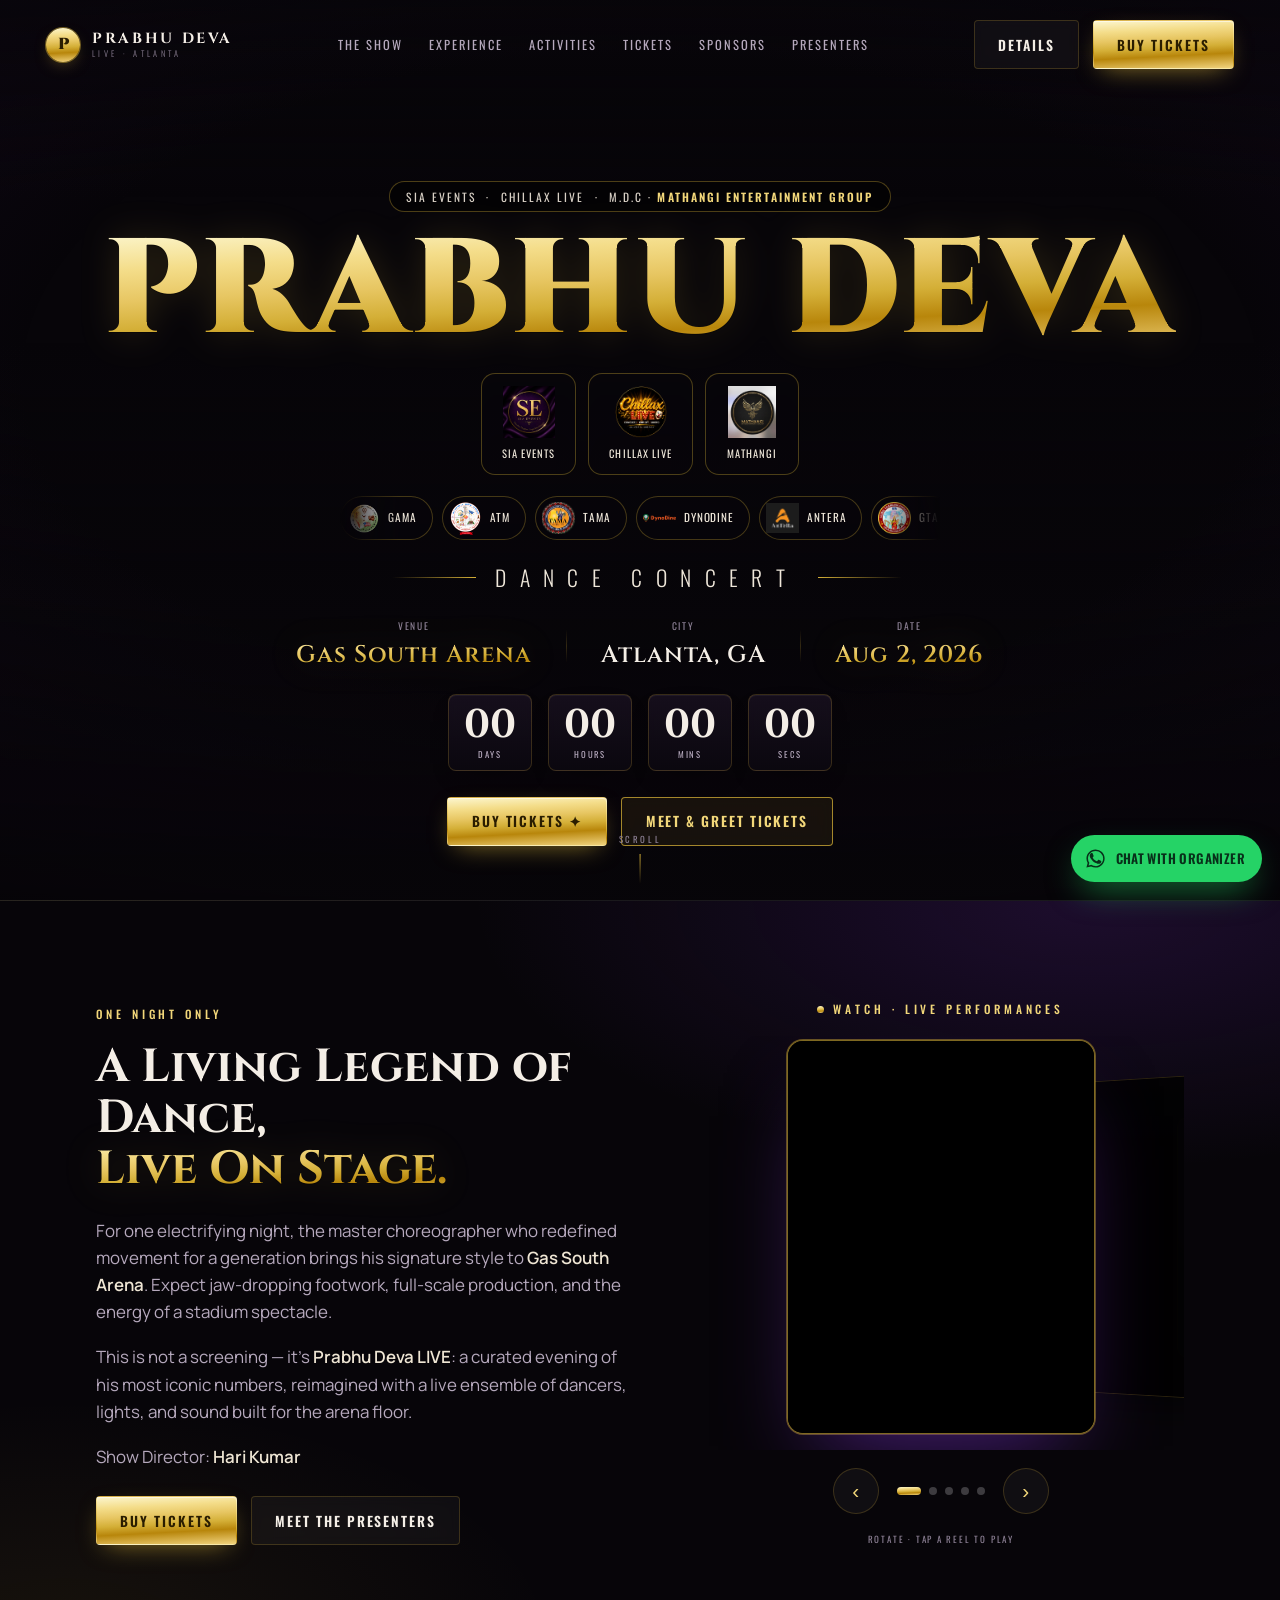
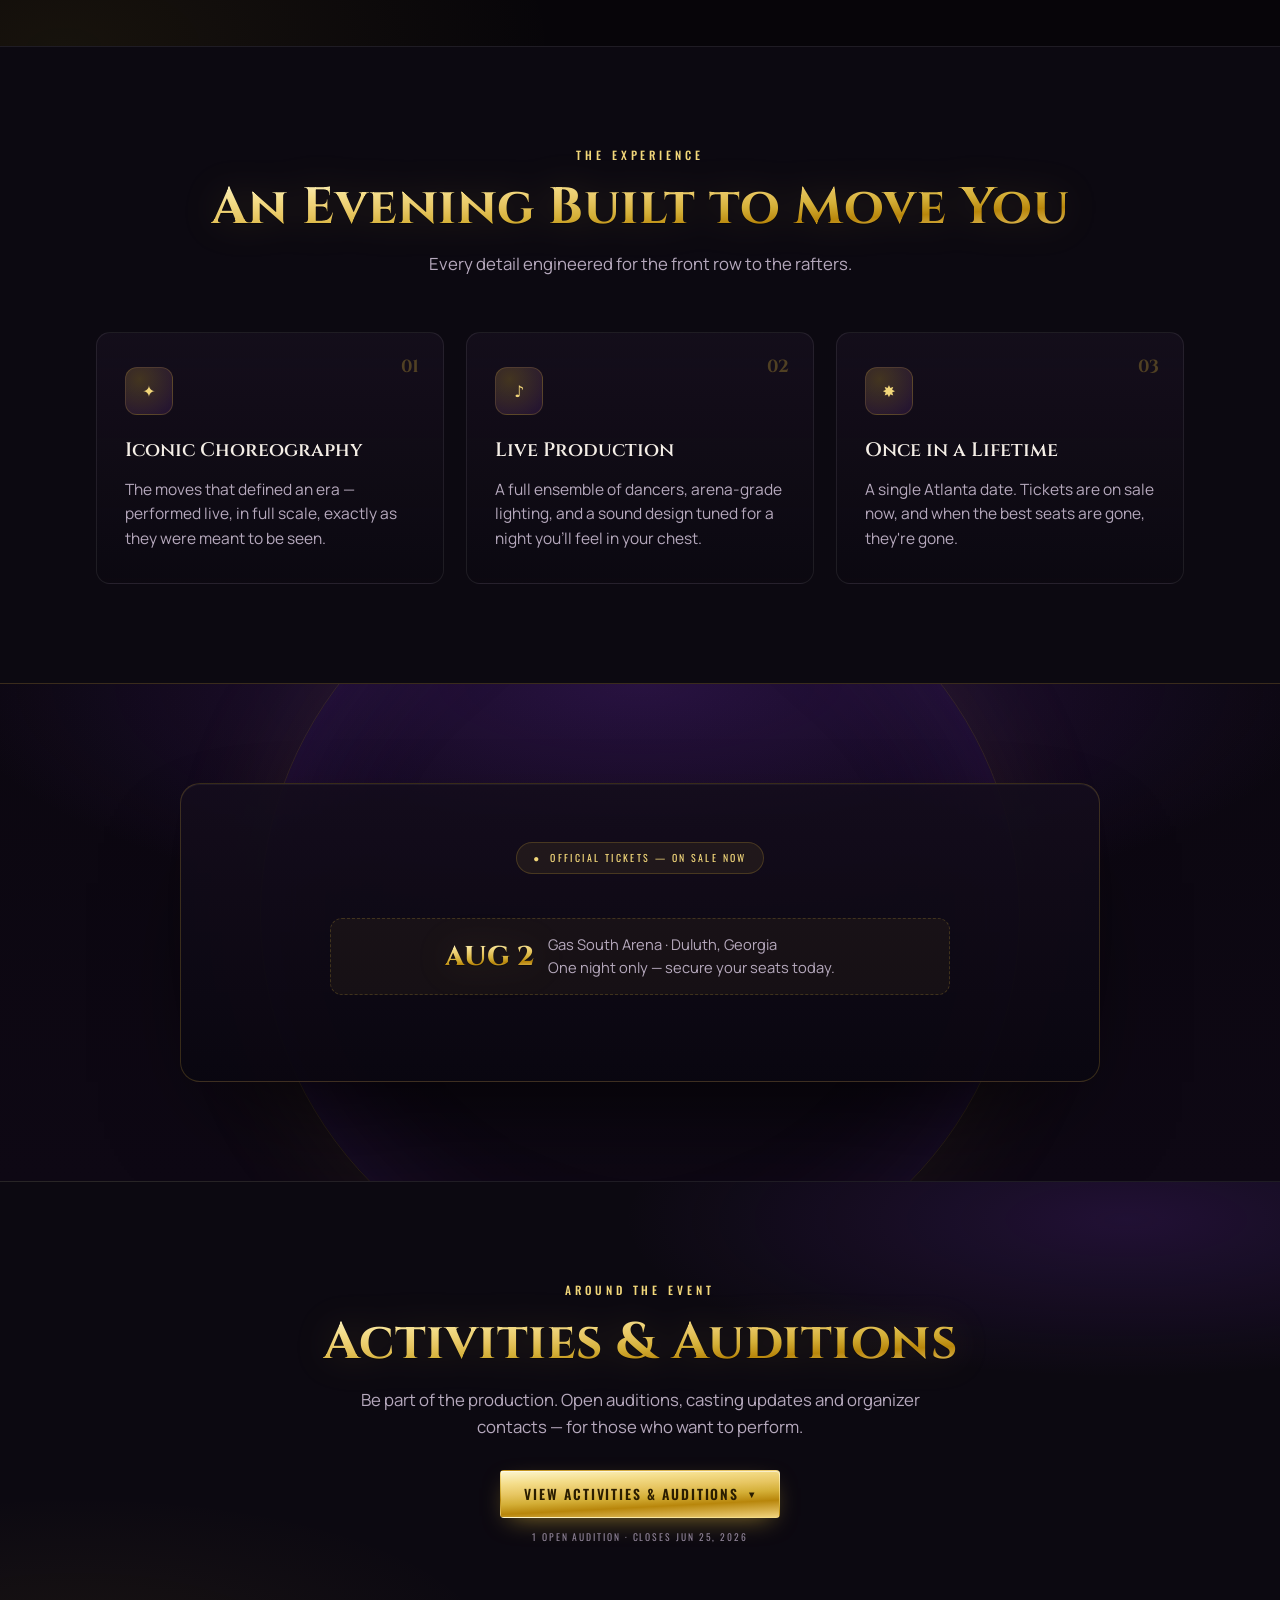
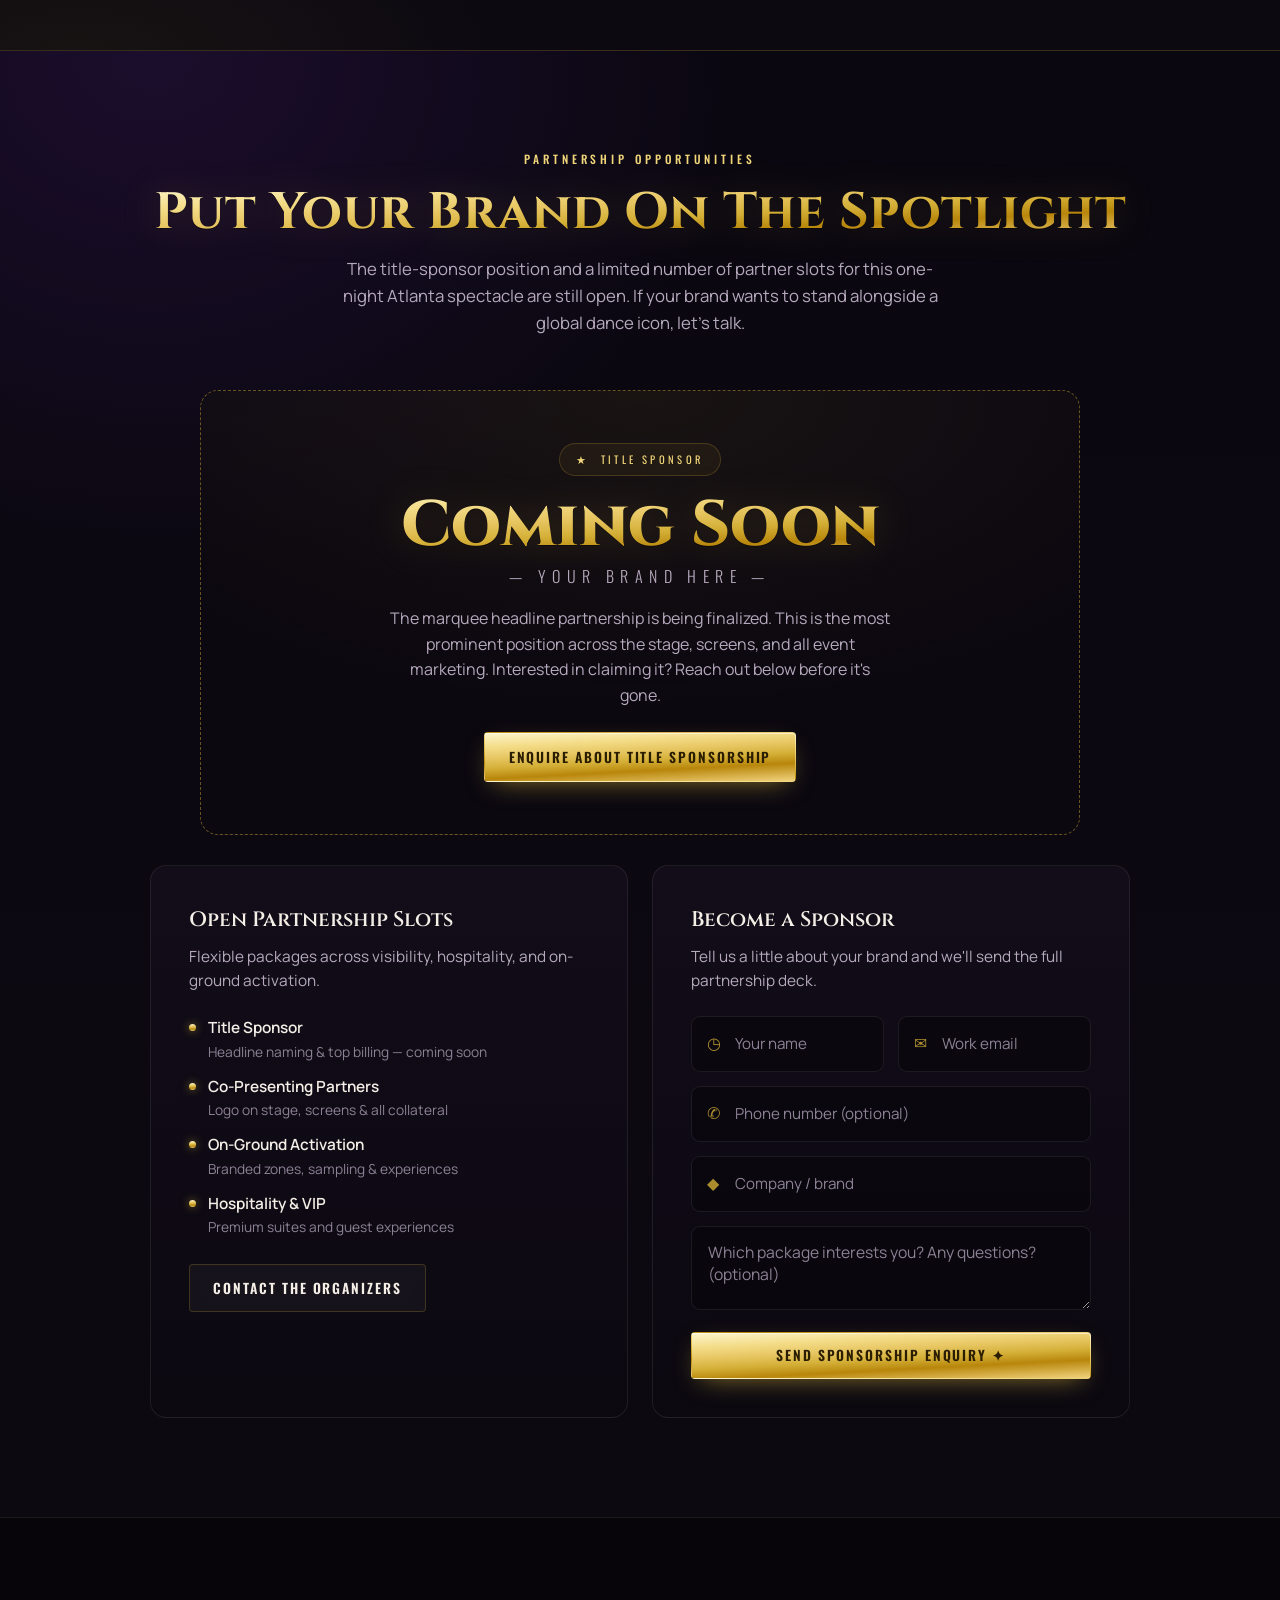
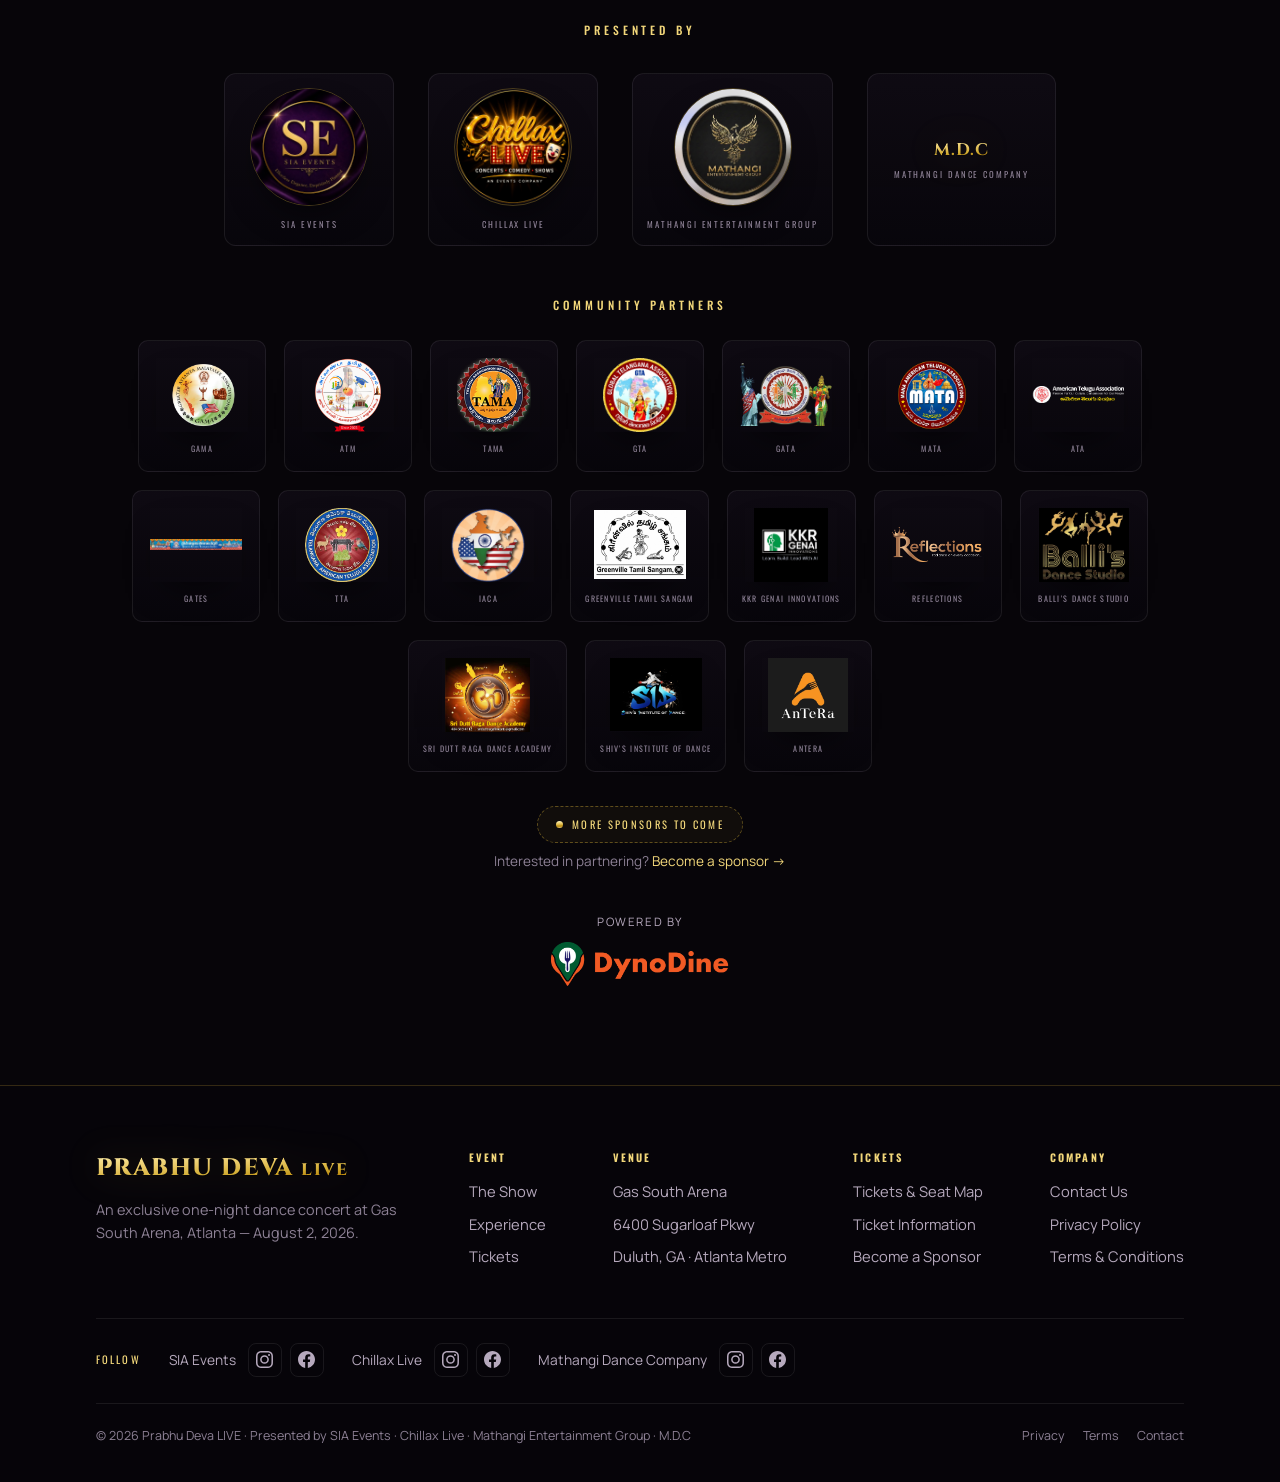
==== commit 5439ab9d: "antera logo" ====
--- a/index.html
+++ b/index.html
@@ -1028,6 +1028,7 @@
         <span class="lm-item"><span class="lm-logo"><img src="assets/sponsor-amt.png" alt="ATM" loading="lazy"></span><span class="lm-name">ATM</span></span>
         <span class="lm-item"><span class="lm-logo"><img src="assets/sponsor-tama.png" alt="TAMA" loading="lazy"></span><span class="lm-name">TAMA</span></span>
         <span class="lm-item"><span class="lm-logo"><img src="uploads/dynodine_logo.png" alt="DynoDine" loading="lazy"></span><span class="lm-name">DynoDine</span></span>
+        <span class="lm-item"><span class="lm-logo"><img src="assets/partner-antera.jpg" alt="AnTeRa" loading="lazy"></span><span class="lm-name">AnTeRa</span></span>
         <span class="lm-item"><span class="lm-logo"><img src="assets/sponsor-gta-transparent.png" alt="GTA" loading="lazy"></span><span class="lm-name">GTA</span></span>
         <span class="lm-item"><span class="lm-logo"><img src="assets/sponsor-gata.png" alt="GATA" loading="lazy"></span><span class="lm-name">GATA</span></span>
         <span class="lm-item"><span class="lm-logo"><img src="assets/sponsor-mata.png" alt="MATA" loading="lazy"></span><span class="lm-name">MATA</span></span>
@@ -1426,6 +1427,7 @@
         <div class="logo-badge img-badge partner-badge"><img class="logo-img" src="assets/partner-ballis-dance.jpg" alt="Balli's Dance Studio logo"><span class="sm">Balli's Dance Studio</span></div>
         <div class="logo-badge img-badge partner-badge"><img class="logo-img" src="assets/partner-sri-dutt-raga.jpg" alt="Sri Dutt Raga Dance Academy logo"><span class="sm">Sri Dutt Raga Dance Academy</span></div>
         <div class="logo-badge img-badge partner-badge"><img class="logo-img" src="assets/partner-shivs-institute-dance.jpg" alt="Shiv's Institute of Dance logo"><span class="sm">Shiv's Institute of Dance</span></div>
+        <div class="logo-badge img-badge partner-badge"><img class="logo-img" src="assets/partner-antera.jpg" alt="AnTeRa logo"><span class="sm">AnTeRa</span></div>
       </div>
     </div>
     <div class="more-sponsors reveal d2">
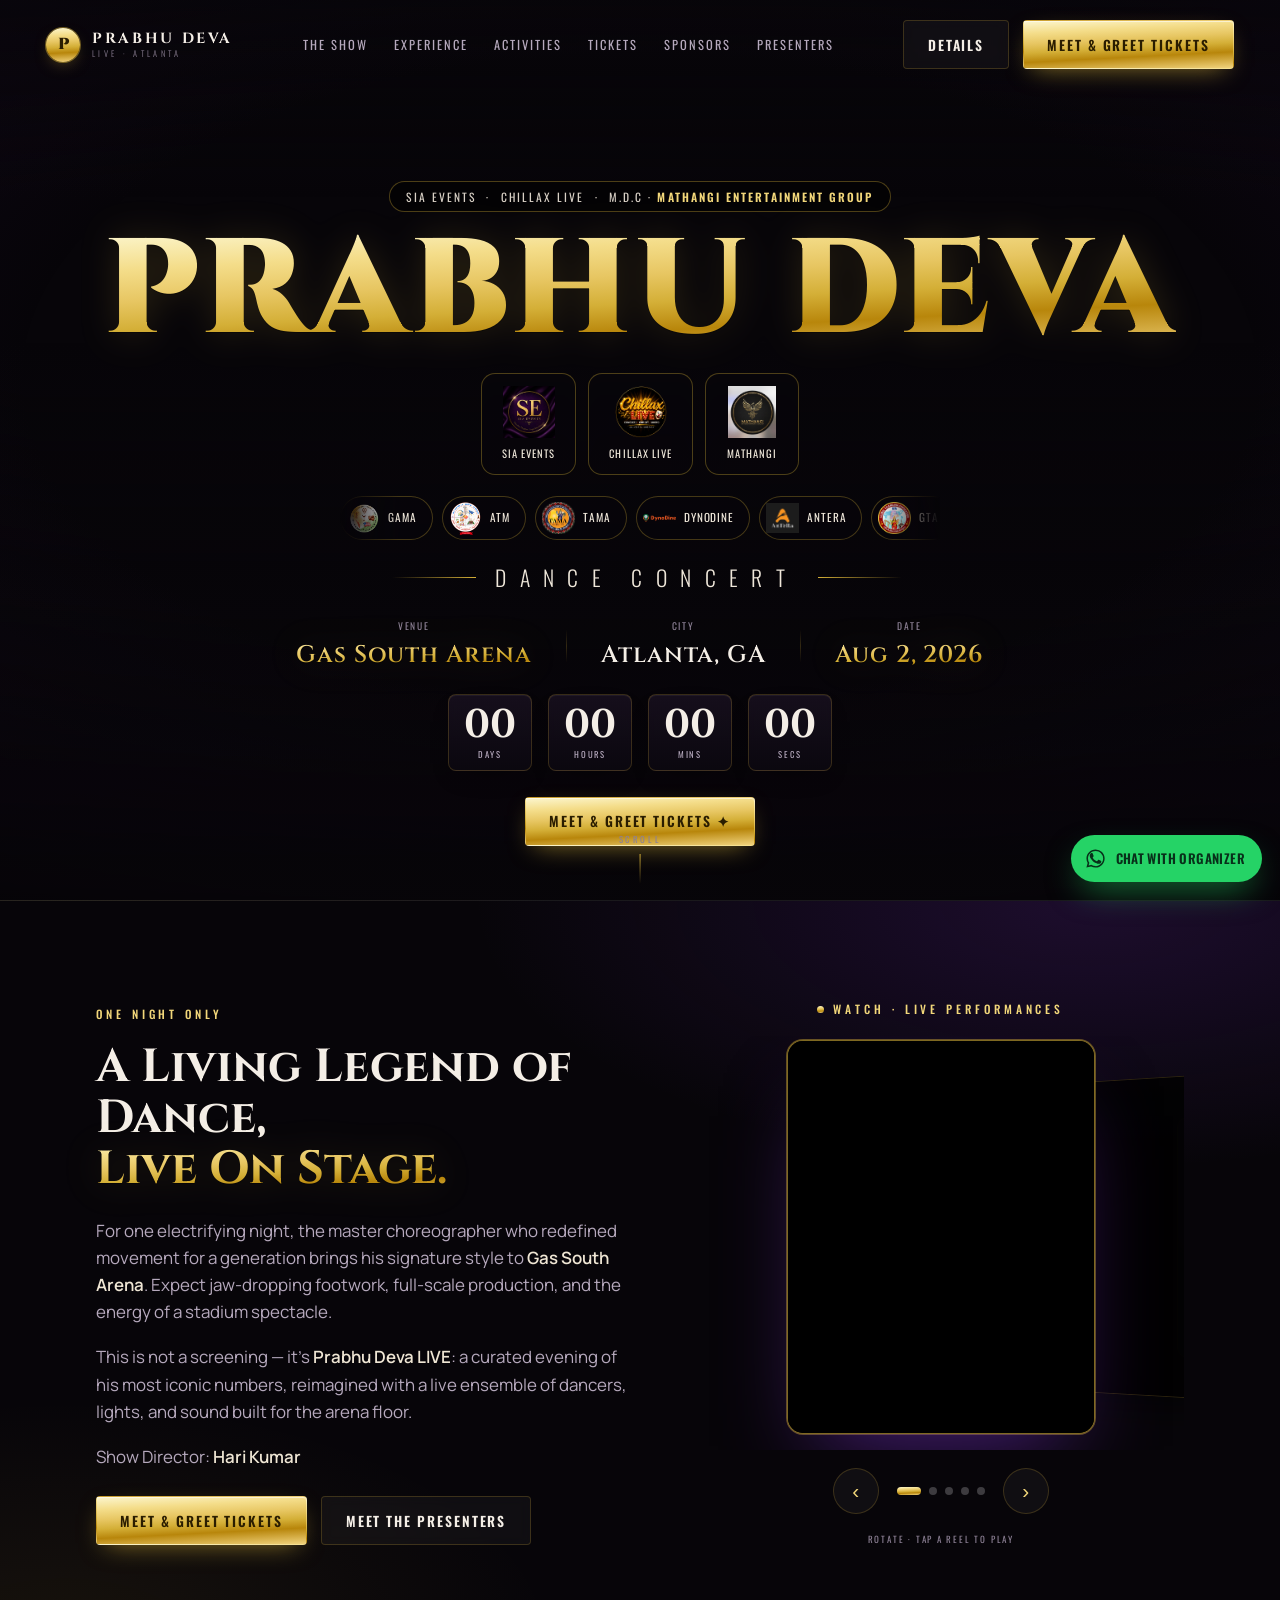
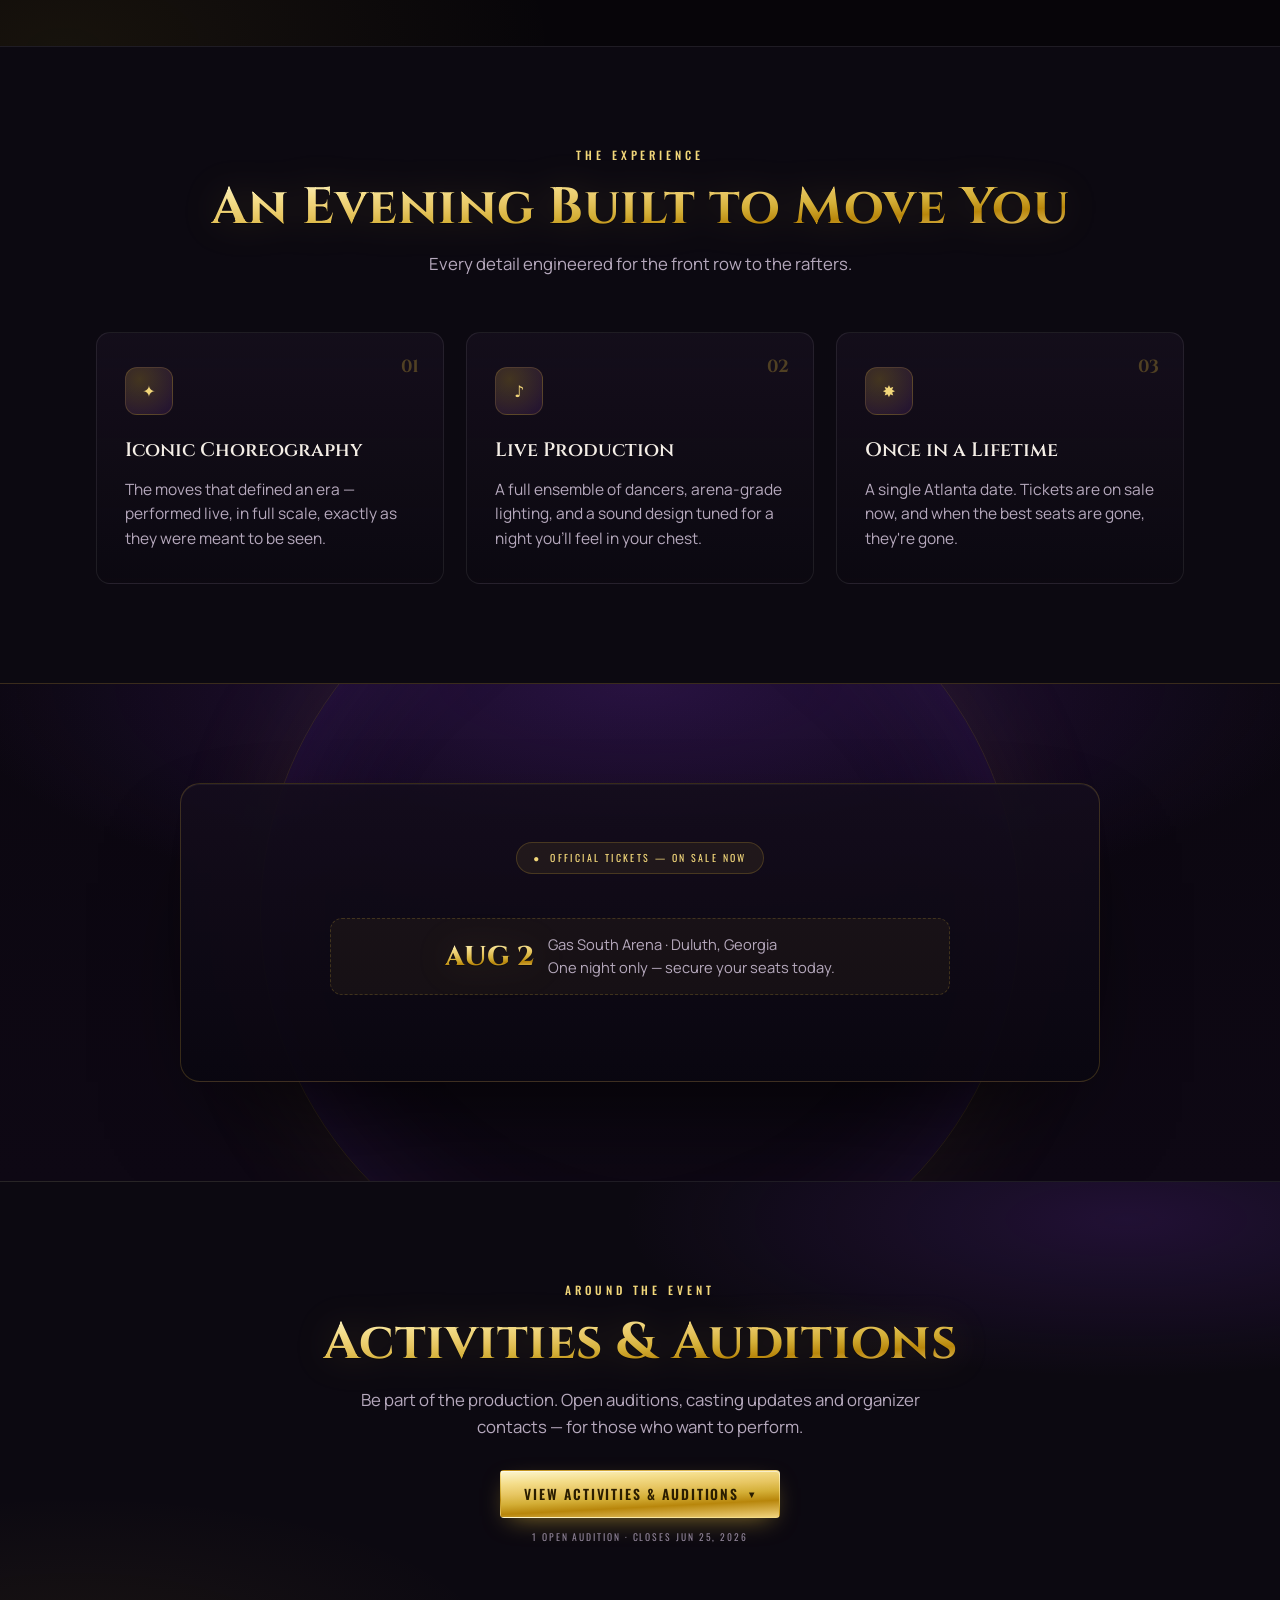
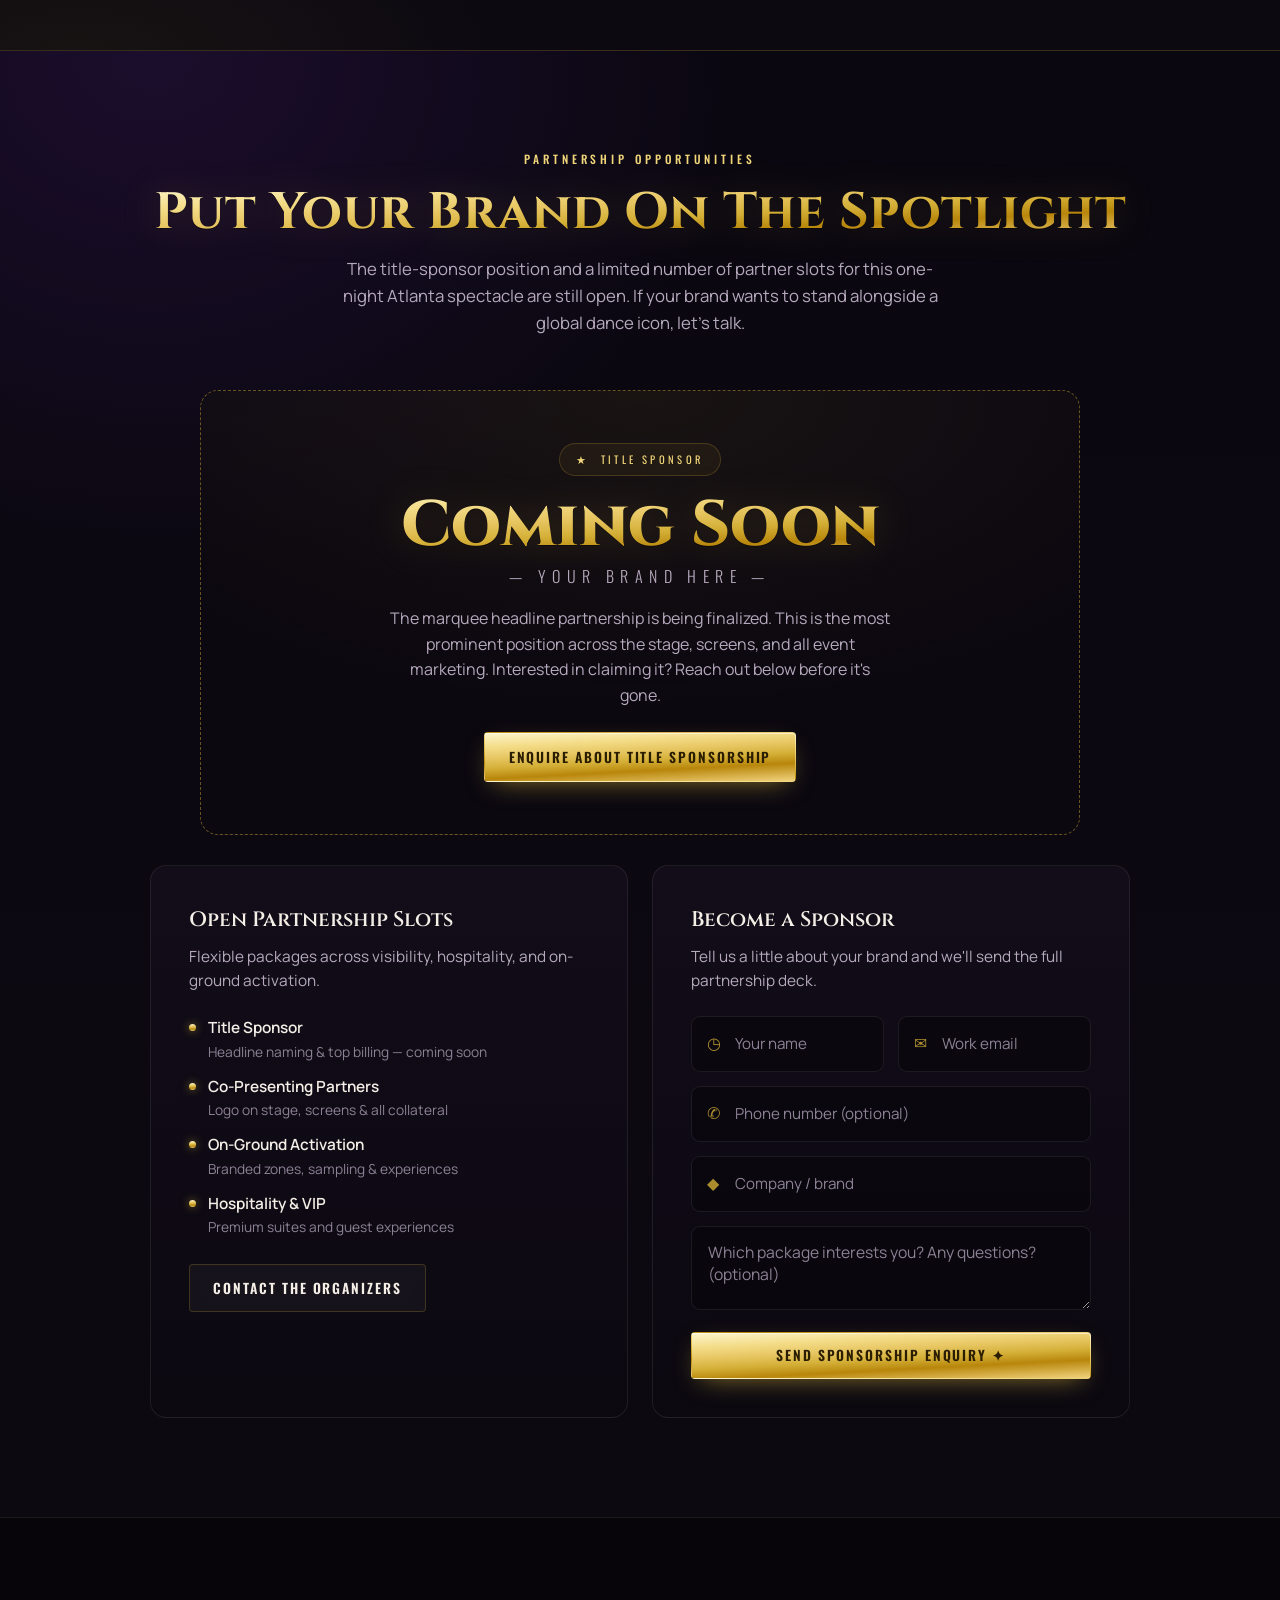
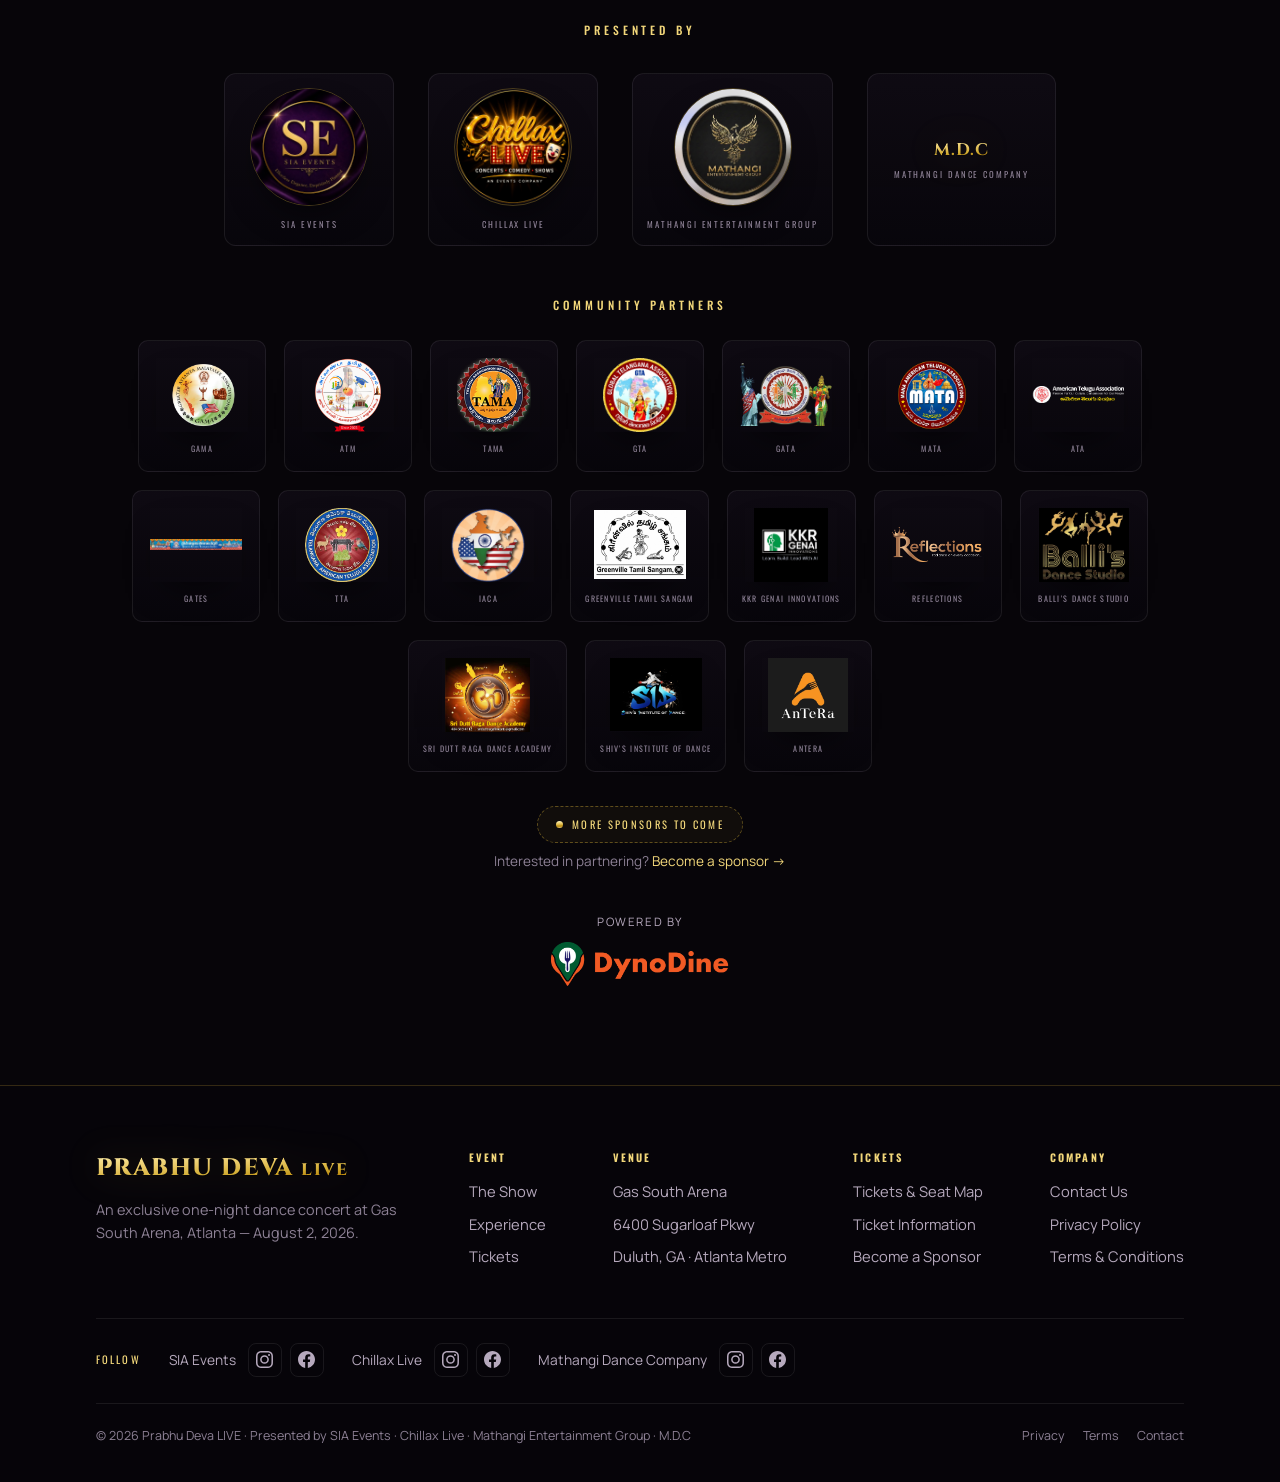
==== commit b58a5960: "meet and greet changes" ====
--- a/index.html
+++ b/index.html
@@ -983,7 +983,7 @@
   </nav>
   <div class="nav-cta">
     <a class="btn btn-ghost" href="#about">Details</a>
-    <a class="btn btn-gold" href="https://www.ticketmaster.com/event/0E0064D0AEB89AD1" target="_blank" rel="noopener noreferrer">Buy Tickets</a>
+    <a class="btn btn-gold" href="https://www.dynodine.com/happenings/PRABA7GL4O" target="_blank" rel="noopener noreferrer">Meet &amp; Greet Tickets</a>
     <button class="menu-toggle" id="menuToggle" aria-label="Open menu" aria-expanded="false" aria-controls="mobileMenu">☰</button>
   </div>
 </header>
@@ -999,7 +999,7 @@
     <a class="mm-link" href="#presenters">Presenters</a>
   </nav>
   <div class="mm-foot">
-    <a class="btn btn-gold" href="https://www.ticketmaster.com/event/0E0064D0AEB89AD1" target="_blank" rel="noopener noreferrer">Buy Tickets ✦</a>
+    <a class="btn btn-gold" href="https://www.dynodine.com/happenings/PRABA7GL4O" target="_blank" rel="noopener noreferrer">Meet &amp; Greet Tickets ✦</a>
   </div>
 </div>
 
@@ -1063,8 +1063,7 @@
     </div>
 
     <div class="hero-cta reveal in">
-      <a class="btn btn-gold" href="https://www.ticketmaster.com/event/0E0064D0AEB89AD1" target="_blank" rel="noopener noreferrer">Buy Tickets ✦</a>
-      <a class="btn btn-gold-outline" href="https://www.dynodine.com/happenings/PRABA7GL4O" target="_blank" rel="noopener noreferrer">Meet &amp; Greet Tickets</a>
+      <a class="btn btn-gold" href="https://www.dynodine.com/happenings/PRABA7GL4O" target="_blank" rel="noopener noreferrer">Meet &amp; Greet Tickets ✦</a>
     </div>
   </div>
   <div class="scrollcue"><span>Scroll</span><span class="dot"></span></div>
@@ -1080,7 +1079,7 @@
       <p class="reveal d2">This is not a screening — it's <strong>Prabhu Deva LIVE</strong>: a curated evening of his most iconic numbers, reimagined with a live ensemble of dancers, lights, and sound built for the arena floor.</p>
       <p class="reveal d2">Show Director: <strong>Hari Kumar</strong></p>
       <div class="reveal d2" style="display:flex;gap:14px;margin-top:26px;flex-wrap:wrap">
-        <a class="btn btn-gold" href="https://www.ticketmaster.com/event/0E0064D0AEB89AD1" target="_blank" rel="noopener noreferrer">Buy Tickets</a>
+        <a class="btn btn-gold" href="https://www.dynodine.com/happenings/PRABA7GL4O" target="_blank" rel="noopener noreferrer">Meet &amp; Greet Tickets</a>
         <a class="btn btn-ghost" href="#presenters">Meet the Presenters</a>
       </div>
     </div>
